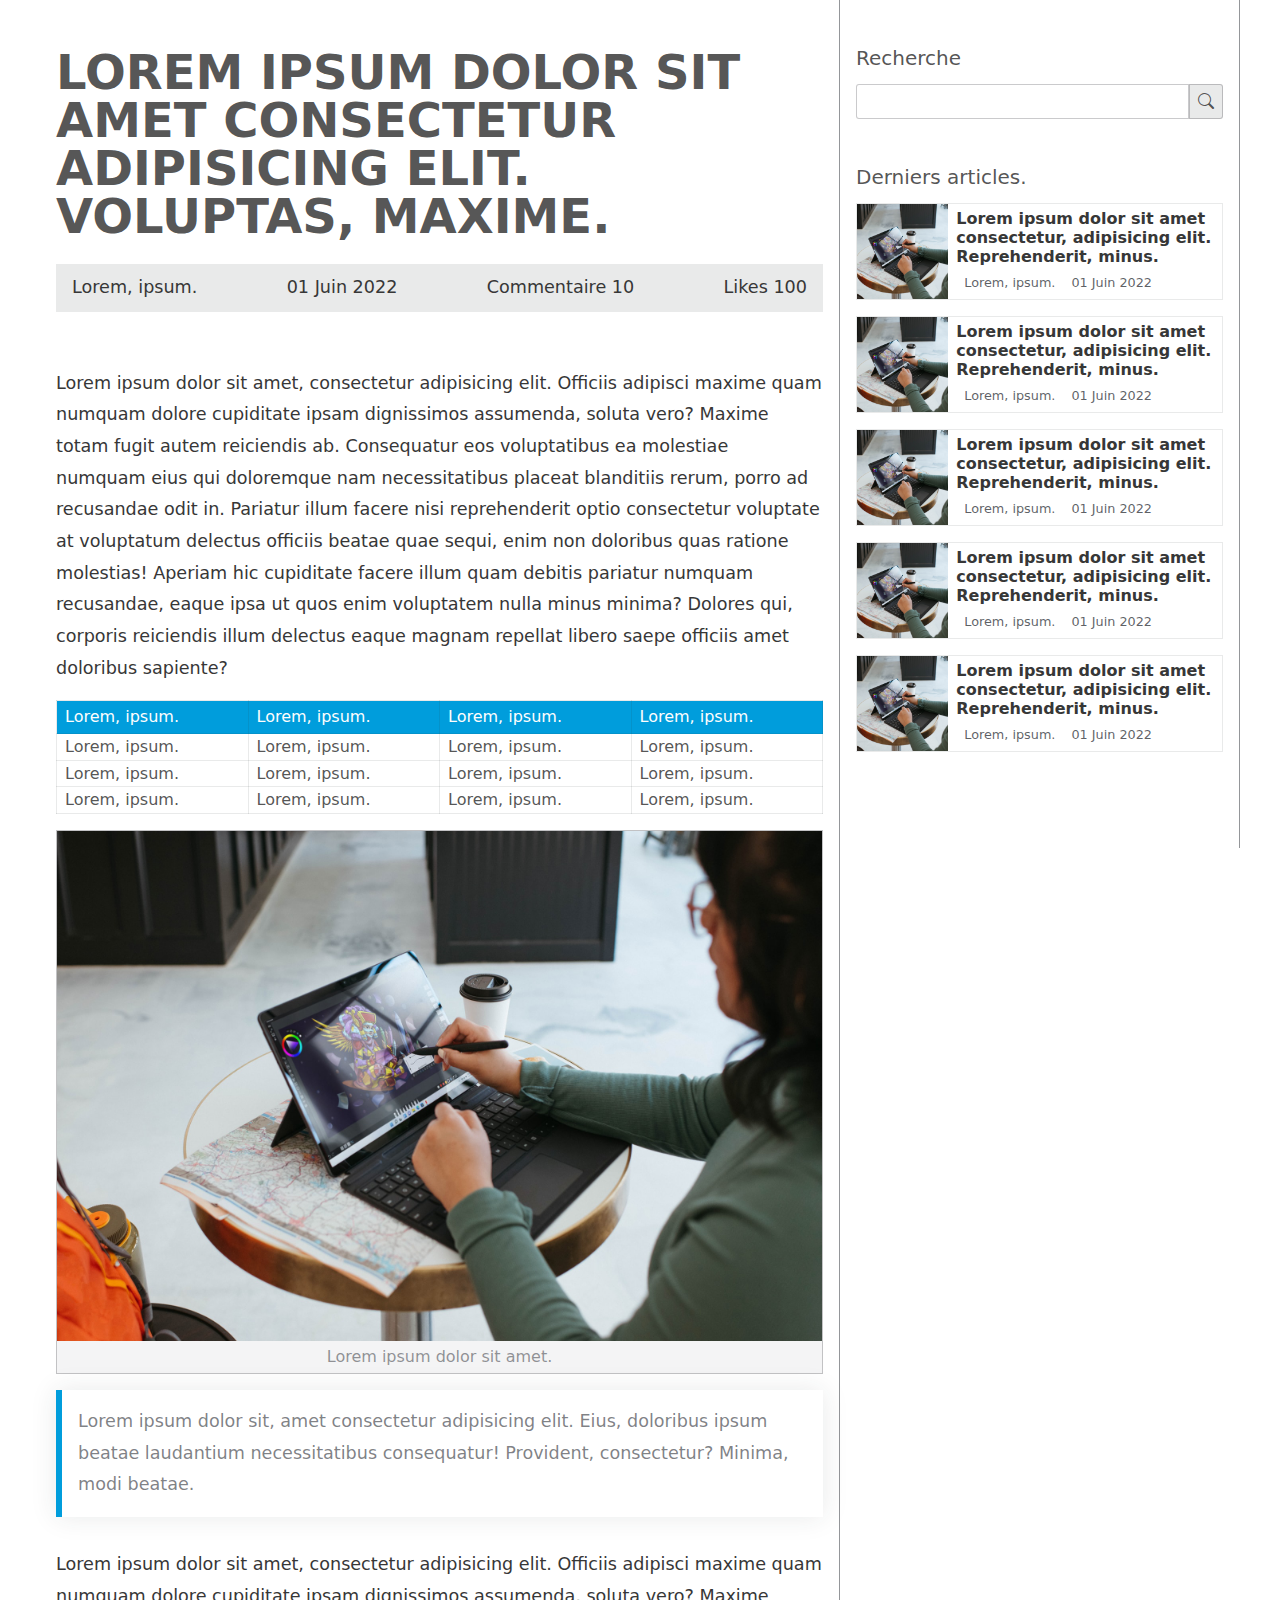
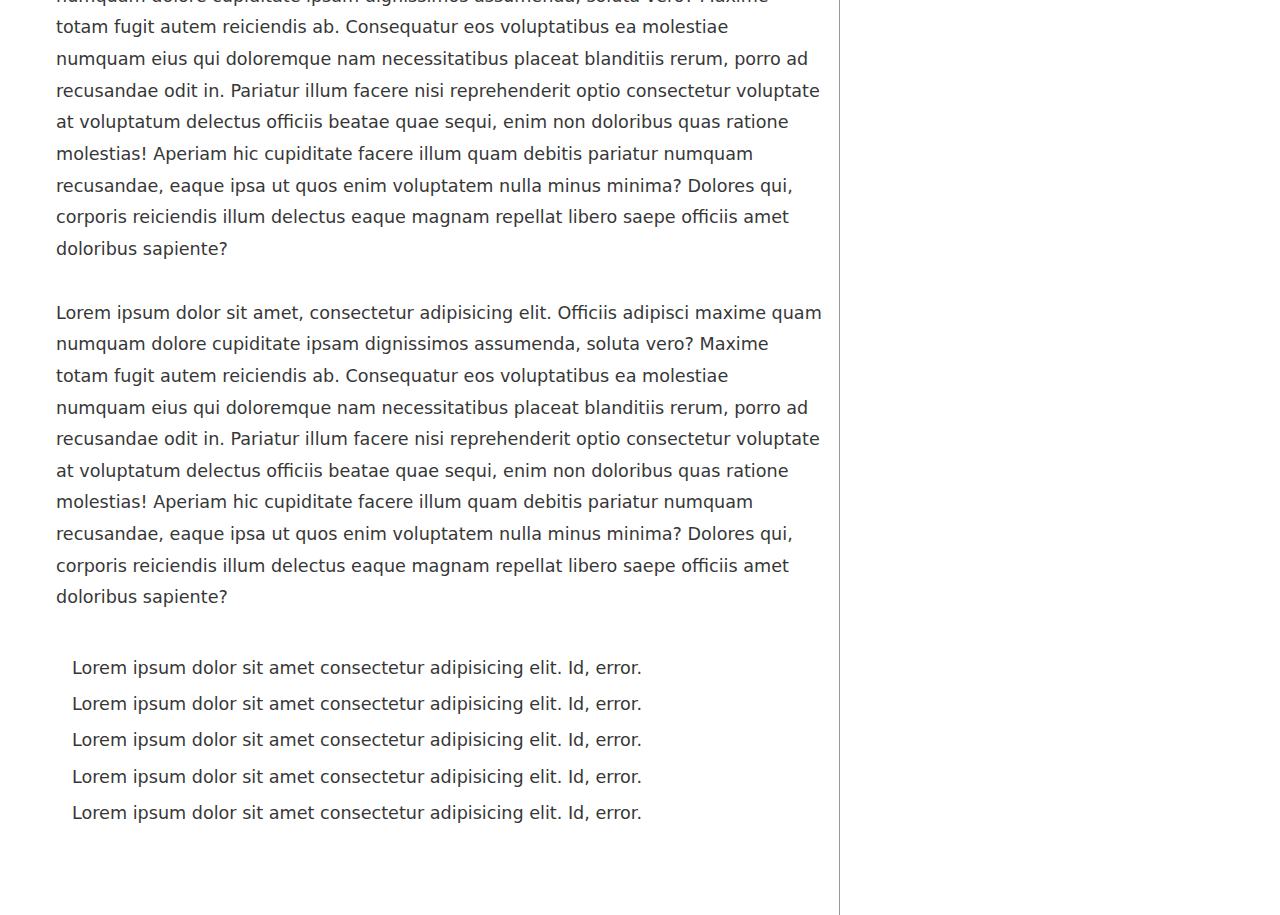
==== blog.html @ c4dfb38f "." ====
<!DOCTYPE html>
<html lang="en">
<head>
    <meta charset="UTF-8">
    <meta http-equiv="X-UA-Compatible" content="IE=edge">
    <meta name="viewport" content="width=device-width, initial-scale=1.0">
    <link rel="preconnect" href="https://fonts.googleapis.com">
<link rel="preconnect" href="https://fonts.gstatic.com" crossorigin>
<link href="https://fonts.googleapis.com/css2?family=Poppins:ital,wght@0,100;0,200;0,300;0,400;0,500;0,600;0,700;0,800;0,900;1,100;1,200;1,300&display=swap" rel="stylesheet">
<link rel="stylesheet" href="https://cdn.jsdelivr.net/npm/bootstrap-icons@1.5.0/font/bootstrap-icons.css">    
<link rel="stylesheet" href="main.min.css">
    <title>myCSS</title>
</head>
<body>
    <div class="wrapper">
        <div class="cl-l-8 border-right">
            <article class="article">
                <div class="article_header">
                    <h1 class="article_header-title t-upper">
                        Lorem ipsum dolor sit amet consectetur adipisicing elit. Voluptas, maxime.
                    </h1>
                    <ul class="article_header-meta list-inline flex-justify-between w-100 pad-x-1 mar-y-3 b-gray-10">
                        <li class="pad-1">Lorem, ipsum.</li>
                        <li class="pad-1">01 Juin 2022</li>
                        <li class="pad-1">Commentaire 10</li>
                        <li class="pad-1">Likes 100</li>
                    </ul>
                </div>
                <div class="article_content">
                    <p>Lorem ipsum dolor sit amet, consectetur adipisicing elit. Officiis adipisci maxime quam numquam dolore cupiditate ipsam dignissimos assumenda, soluta vero? Maxime totam fugit autem reiciendis ab. Consequatur eos voluptatibus ea molestiae numquam eius qui doloremque nam necessitatibus placeat blanditiis rerum, porro ad recusandae odit in. Pariatur illum facere nisi reprehenderit optio consectetur voluptate at voluptatum delectus officiis beatae quae sequi, enim non doloribus quas ratione molestias! Aperiam hic cupiditate facere illum quam debitis pariatur numquam recusandae, eaque ipsa ut quos enim voluptatem nulla minus minima? Dolores qui, corporis reiciendis illum delectus eaque magnam repellat libero saepe officiis amet doloribus sapiente?</p>
                    <table>
                        <thead>
                            <th>Lorem, ipsum.</th>
                            <th>Lorem, ipsum.</th>
                            <th>Lorem, ipsum.</th>
                            <th>Lorem, ipsum.</th>
                        </thead>
                        <tbody>
                            <tr>
                                <td>Lorem, ipsum.</td>
                                <td>Lorem, ipsum.</td>
                                <td>Lorem, ipsum.</td>
                                <td>Lorem, ipsum.</td>
                            </tr>
                            <tr>
                                <td>Lorem, ipsum.</td>
                                <td>Lorem, ipsum.</td>
                                <td>Lorem, ipsum.</td>
                                <td>Lorem, ipsum.</td>
                            </tr>                            
                            <tr>
                                <td>Lorem, ipsum.</td>
                                <td>Lorem, ipsum.</td>
                                <td>Lorem, ipsum.</td>
                                <td>Lorem, ipsum.</td>
                            </tr>

                        </tbody>
                    </table>
                    <figure>
                        <img class="image" src="./image.jpg" alt="">
                        <figcaption>
                            Lorem ipsum dolor sit amet.
                        </figcaption>
                    </figure>
                    <blockquote>Lorem ipsum dolor sit, amet consectetur adipisicing elit. Eius, doloribus ipsum beatae laudantium necessitatibus consequatur! Provident, consectetur? Minima, modi beatae.</blockquote>
                    <p>Lorem ipsum dolor sit amet, consectetur adipisicing elit. Officiis adipisci maxime quam numquam dolore cupiditate ipsam dignissimos assumenda, soluta vero? Maxime totam fugit autem reiciendis ab. Consequatur eos voluptatibus ea molestiae numquam eius qui doloremque nam necessitatibus placeat blanditiis rerum, porro ad recusandae odit in. Pariatur illum facere nisi reprehenderit optio consectetur voluptate at voluptatum delectus officiis beatae quae sequi, enim non doloribus quas ratione molestias! Aperiam hic cupiditate facere illum quam debitis pariatur numquam recusandae, eaque ipsa ut quos enim voluptatem nulla minus minima? Dolores qui, corporis reiciendis illum delectus eaque magnam repellat libero saepe officiis amet doloribus sapiente?</p>
                    <p>Lorem ipsum dolor sit amet, consectetur adipisicing elit. Officiis adipisci maxime quam numquam dolore cupiditate ipsam dignissimos assumenda, soluta vero? Maxime totam fugit autem reiciendis ab. Consequatur eos voluptatibus ea molestiae numquam eius qui doloremque nam necessitatibus placeat blanditiis rerum, porro ad recusandae odit in. Pariatur illum facere nisi reprehenderit optio consectetur voluptate at voluptatum delectus officiis beatae quae sequi, enim non doloribus quas ratione molestias! Aperiam hic cupiditate facere illum quam debitis pariatur numquam recusandae, eaque ipsa ut quos enim voluptatem nulla minus minima? Dolores qui, corporis reiciendis illum delectus eaque magnam repellat libero saepe officiis amet doloribus sapiente?</p>
                    <ul>
                        <li>Lorem ipsum dolor sit amet consectetur adipisicing elit. Id, error.</li>
                        <li>Lorem ipsum dolor sit amet consectetur adipisicing elit. Id, error.</li>
                        <li>Lorem ipsum dolor sit amet consectetur adipisicing elit. Id, error.</li>
                        <li>Lorem ipsum dolor sit amet consectetur adipisicing elit. Id, error.</li>
                        <li>Lorem ipsum dolor sit amet consectetur adipisicing elit. Id, error.</li>
                    </ul>
                </div>
            </article>
        </div>
        <div class="cl-l-4">
            <aside class="sidebar border-right">
                <div class="sidebar_item">
                    <h5 class="sidebar_item-title">Recherche</h5>
                    <form action="">
                        <div class="input-group">
                            <input type="text">
                            <label for=""><span class="bi bi-search"></span></label>
                        </div>
                    </form>
                </div>
                <div class="sidebar_item">
                    <h5 class="sidebar_item-title">Derniers articles.</h5>
                    <ul>
                        <li>
                            <a href="#" class="article_card_linear">
                                <div class="article_card_linear-image">
                                    <img src="./image.jpg" alt="">
                                </div>
                                <div class="article_card_linear-content">
                                    <h1 class="article_card_linear-content-title">
                                        Lorem ipsum dolor sit amet consectetur, adipisicing elit. Reprehenderit, minus.
                                    </h1>
                                    <ul class="article_card_linear-content-meta list-inline">
                                        <li class="pad-1">Lorem, ipsum.</li>
                                        <li class="pad-1">01 Juin 2022</li>
                                    </ul>
                                </div>
                            </a>
                        </li>
                        <li>
                            <a href="#" class="article_card_linear">
                                <div class="article_card_linear-image">
                                    <img src="./image.jpg" alt="">
                                </div>
                                <div class="article_card_linear-content">
                                    <h1 class="article_card_linear-content-title">
                                        Lorem ipsum dolor sit amet consectetur, adipisicing elit. Reprehenderit, minus.
                                    </h1>
                                    <ul class="article_card_linear-content-meta list-inline">
                                        <li class="pad-1">Lorem, ipsum.</li>
                                        <li class="pad-1">01 Juin 2022</li>
                                    </ul>
                                </div>
                            </a>
                        </li>
                        <li>
                            <a href="#" class="article_card_linear">
                                <div class="article_card_linear-image">
                                    <img src="./image.jpg" alt="">
                                </div>
                                <div class="article_card_linear-content">
                                    <h1 class="article_card_linear-content-title">
                                        Lorem ipsum dolor sit amet consectetur, adipisicing elit. Reprehenderit, minus.
                                    </h1>
                                    <ul class="article_card_linear-content-meta list-inline">
                                        <li class="pad-1">Lorem, ipsum.</li>
                                        <li class="pad-1">01 Juin 2022</li>
                                    </ul>
                                </div>
                            </a>
                        </li>
                        <li>
                            <a href="#" class="article_card_linear">
                                <div class="article_card_linear-image">
                                    <img src="./image.jpg" alt="">
                                </div>
                                <div class="article_card_linear-content">
                                    <h1 class="article_card_linear-content-title">
                                        Lorem ipsum dolor sit amet consectetur, adipisicing elit. Reprehenderit, minus.
                                    </h1>
                                    <ul class="article_card_linear-content-meta list-inline">
                                        <li class="pad-1">Lorem, ipsum.</li>
                                        <li class="pad-1">01 Juin 2022</li>
                                    </ul>
                                </div>
                            </a>
                        </li>
                        <li>
                            <a href="#" class="article_card_linear">
                                <div class="article_card_linear-image">
                                    <img src="./image.jpg" alt="">
                                </div>
                                <div class="article_card_linear-content">
                                    <h1 class="article_card_linear-content-title">
                                        Lorem ipsum dolor sit amet consectetur, adipisicing elit. Reprehenderit, minus.
                                    </h1>
                                    <ul class="article_card_linear-content-meta list-inline">
                                        <li class="pad-1">Lorem, ipsum.</li>
                                        <li class="pad-1">01 Juin 2022</li>
                                    </ul>
                                </div>
                            </a>
                        </li>
                    </ul>
                </div>
            </aside>
        </div>
    </div>
    
</body>
</html>
---- main.min.css ----
html, body, div, span, applet, object, iframe,
h1, h2, h3, h4, h5, h6, p, blockquote, pre,
a, abbr, acronym, address, big, cite, code,
del, dfn, em, img, ins, kbd, q, s, samp,
small, strike, strong, sub, sup, tt, var,
b, u, i, center,
dl, dt, dd, ol, ul, li,
fieldset, form, label, legend,
table, caption, tbody, tfoot, thead, tr, th, td,
article, aside, canvas, details, embed,
figure, figcaption, footer, header, hgroup,
menu, nav, output, ruby, section, summary,
time, mark, audio, video {
  margin: 0;
  padding: 0;
  border: 0;
  font: inherit;
  vertical-align: baseline;
  box-sizing: border-box; }

/* HTML5 display-role reset for older browsers */
article, aside, details, figcaption, figure,
footer, header, hgroup, menu, nav, section {
  display: block; }

ol, ul {
  list-style: none; }

blockquote, q {
  quotes: none; }

blockquote:before, blockquote:after,
q:before, q:after {
  content: '';
  content: none; }

table {
  border-collapse: collapse;
  border-spacing: 0; }

body {
  min-height: 100vh;
  color: #383838dc;
  font-family: system-ui, 'Poppins', sans-serif;
  font-size: 1rem;
  line-height: 1;
  background-color: #fff; }

a {
  text-decoration: none;
  color: inherit; }

.wrapper {
  width: 100%;
  margin-inline: auto;
  display: flex;
  flex-wrap: wrap; }

[class*="cl-"] {
  width: 100%; }

.d-none {
  display: none; }

.inline-flex {
  display: inline-flex; }

.block {
  display: block; }

.inline-block {
  display: inline-block; }

.flex {
  display: flex; }

.flex-columns {
  flex-direction: column; }

.flex-rows {
  flex-direction: row; }

.flex-center {
  align-items: center;
  justify-content: center; }

.flex-end {
  align-items: flex-end;
  justify-content: end; }

.flex-align-center {
  align-items: center; }

.flex-align-end {
  align-items: flex-end; }

.flex-align-start {
  align-items: flex-start; }

.flex-align-between {
  justify-content: space-between; }

.flex-align-around {
  justify-content: space-around; }

.flex-justify-center {
  justify-content: center; }

.flex-justify-end {
  justify-content: flex-end; }

.flex-justify-start {
  justify-content: flex-start; }

.flex-justify-between {
  justify-content: space-between; }

.flex-justify-around {
  justify-content: space-around; }

.cl-1 {
  width: calc(1 * 100% / 12 ); }

.cl-2 {
  width: calc(2 * 100% / 12 ); }

.cl-3 {
  width: calc(3 * 100% / 12 ); }

.cl-4 {
  width: calc(4 * 100% / 12 ); }

.cl-5 {
  width: calc(5 * 100% / 12 ); }

.cl-6 {
  width: calc(6 * 100% / 12 ); }

.cl-7 {
  width: calc(7 * 100% / 12 ); }

.cl-8 {
  width: calc(8 * 100% / 12 ); }

.cl-9 {
  width: calc(9 * 100% / 12 ); }

.cl-10 {
  width: calc(10 * 100% / 12 ); }

.cl-11 {
  width: calc(11 * 100% / 12 ); }

@media (min-width: 768px) {
  .wrapper {
    max-width: 768px; }

  .cl-m-1 {
    width: calc(1 * 100% / 12 ); }

  .cl-m-2 {
    width: calc(2 * 100% / 12 ); }

  .cl-m-3 {
    width: calc(3 * 100% / 12 ); }

  .cl-m-4 {
    width: calc(4 * 100% / 12 ); }

  .cl-m-5 {
    width: calc(5 * 100% / 12 ); }

  .cl-m-6 {
    width: calc(6 * 100% / 12 ); }

  .cl-m-7 {
    width: calc(7 * 100% / 12 ); }

  .cl-m-8 {
    width: calc(8 * 100% / 12 ); }

  .cl-m-9 {
    width: calc(9 * 100% / 12 ); }

  .cl-m-10 {
    width: calc(10 * 100% / 12 ); }

  .cl-m-11 {
    width: calc(11 * 100% / 12 ); } }
@media (min-width: 992px) {
  .wrapper {
    max-width: 992px; }

  .cl-l-1 {
    width: calc(1 * 100% / 12 ); }

  .cl-l-2 {
    width: calc(2 * 100% / 12 ); }

  .cl-l-3 {
    width: calc(3 * 100% / 12 ); }

  .cl-l-4 {
    width: calc(4 * 100% / 12 ); }

  .cl-l-5 {
    width: calc(5 * 100% / 12 ); }

  .cl-l-6 {
    width: calc(6 * 100% / 12 ); }

  .cl-l-7 {
    width: calc(7 * 100% / 12 ); }

  .cl-l-8 {
    width: calc(8 * 100% / 12 ); }

  .cl-l-9 {
    width: calc(9 * 100% / 12 ); }

  .cl-l-10 {
    width: calc(10 * 100% / 12 ); }

  .cl-l-11 {
    width: calc(11 * 100% / 12 ); } }
@media (min-width: 1200px) {
  .wrapper {
    max-width: 1200px; }

  .cl-xl-1 {
    width: calc(1 * 100% / 12 ); }

  .cl-xl-2 {
    width: calc(2 * 100% / 12 ); }

  .cl-xl-3 {
    width: calc(3 * 100% / 12 ); }

  .cl-xl-4 {
    width: calc(4 * 100% / 12 ); }

  .cl-xl-5 {
    width: calc(5 * 100% / 12 ); }

  .cl-xl-6 {
    width: calc(6 * 100% / 12 ); }

  .cl-xl-7 {
    width: calc(7 * 100% / 12 ); }

  .cl-xl-8 {
    width: calc(8 * 100% / 12 ); }

  .cl-xl-9 {
    width: calc(9 * 100% / 12 ); }

  .cl-xl-10 {
    width: calc(10 * 100% / 12 ); }

  .cl-xl-11 {
    width: calc(11 * 100% / 12 ); } }
@media (min-width: 1400px) {
  .wrapper {
    max-width: 1400px; }

  .cl-xxl-1 {
    width: calc(1 * 100% / 12 ); }

  .cl-xxl-2 {
    width: calc(2 * 100% / 12 ); }

  .cl-xxl-3 {
    width: calc(3 * 100% / 12 ); }

  .cl-xxl-4 {
    width: calc(4 * 100% / 12 ); }

  .cl-xxl-5 {
    width: calc(5 * 100% / 12 ); }

  .cl-xxl-6 {
    width: calc(6 * 100% / 12 ); }

  .cl-xxl-7 {
    width: calc(7 * 100% / 12 ); }

  .cl-xxl-8 {
    width: calc(8 * 100% / 12 ); }

  .cl-xxl-9 {
    width: calc(9 * 100% / 12 ); }

  .cl-xxl-10 {
    width: calc(10 * 100% / 12 ); }

  .cl-xxl-11 {
    width: calc(11 * 100% / 12 ); } }
.b-dark {
  background-color: #232323; }

.t-dark {
  color: #232323; }

.b-white {
  background-color: #fefefe; }

.t-white {
  color: #fefefe; }

.b-blue {
  background-color: #009ddcff; }

.t-blue {
  color: #009ddcff; }

.b-orange {
  background-color: #f55d3eff; }

.t-orange {
  color: #f55d3eff; }

.b-green {
  background-color: #0b6e4fff; }

.t-green {
  color: #0b6e4fff; }

.b-yellow {
  background-color: #f1d302ff; }

.t-yellow {
  color: #f1d302ff; }

.b-gray-75 {
  background-color: #2a2d34bf; }

.t-gray-75 {
  color: #2a2d34bf; }

.b-gray-50 {
  background-color: #2a2d3480; }

.t-gray-50 {
  color: #2a2d3480; }

.b-gray-25 {
  background-color: #2a2d3440; }

.t-gray-25 {
  color: #2a2d3440; }

.b-gray-10 {
  background-color: #2a2d341a; }

.t-gray-10 {
  color: #2a2d341a; }

.b-gray {
  background-color: #383838dc; }

.t-gray {
  color: #383838dc; }

.b-gray-60 {
  background-color: #2a2d3499; }

.t-gray-60 {
  color: #2a2d3499; }

.b-gray-5 {
  background-color: #2a2d340d; }

.t-gray-5 {
  color: #2a2d340d; }

.pad-0 {
  padding: 0rem; }

.pad-x-0 {
  padding-inline: 0rem; }

.pad-y-0 {
  padding-block: 0rem; }

.pad-t-0 {
  padding-top: 0rem; }

.pad-b-0 {
  padding-bottom: 0rem; }

.pad-l-0 {
  padding-left: 0rem; }

.pad-r-0 {
  padding-right: 0rem; }

.mar-0 {
  margin: 0rem; }

.mar-x-0 {
  margin-inline: 0rem; }

.mar-y-0 {
  margin-block: 0rem; }

.mar-t-0 {
  margin-top: 0rem; }

.mar-b-0 {
  margin-bottom: 0rem; }

.mar-l-0 {
  margin-left: 0rem; }

.mar-r-0 {
  margin-right: 0rem; }

.pad-1 {
  padding: 0.5rem; }

.pad-x-1 {
  padding-inline: 0.5rem; }

.pad-y-1 {
  padding-block: 0.5rem; }

.pad-t-1 {
  padding-top: 0.5rem; }

.pad-b-1 {
  padding-bottom: 0.5rem; }

.pad-l-1 {
  padding-left: 0.5rem; }

.pad-r-1 {
  padding-right: 0.5rem; }

.mar-1 {
  margin: 0.5rem; }

.mar-x-1 {
  margin-inline: 0.5rem; }

.mar-y-1 {
  margin-block: 0.5rem; }

.mar-t-1 {
  margin-top: 0.5rem; }

.mar-b-1 {
  margin-bottom: 0.5rem; }

.mar-l-1 {
  margin-left: 0.5rem; }

.mar-r-1 {
  margin-right: 0.5rem; }

.pad-2 {
  padding: 1rem; }

.pad-x-2 {
  padding-inline: 1rem; }

.pad-y-2 {
  padding-block: 1rem; }

.pad-t-2 {
  padding-top: 1rem; }

.pad-b-2 {
  padding-bottom: 1rem; }

.pad-l-2 {
  padding-left: 1rem; }

.pad-r-2 {
  padding-right: 1rem; }

.mar-2 {
  margin: 1rem; }

.mar-x-2 {
  margin-inline: 1rem; }

.mar-y-2 {
  margin-block: 1rem; }

.mar-t-2 {
  margin-top: 1rem; }

.mar-b-2 {
  margin-bottom: 1rem; }

.mar-l-2 {
  margin-left: 1rem; }

.mar-r-2 {
  margin-right: 1rem; }

.pad-3 {
  padding: 1.5rem; }

.pad-x-3 {
  padding-inline: 1.5rem; }

.pad-y-3 {
  padding-block: 1.5rem; }

.pad-t-3 {
  padding-top: 1.5rem; }

.pad-b-3 {
  padding-bottom: 1.5rem; }

.pad-l-3 {
  padding-left: 1.5rem; }

.pad-r-3 {
  padding-right: 1.5rem; }

.mar-3 {
  margin: 1.5rem; }

.mar-x-3 {
  margin-inline: 1.5rem; }

.mar-y-3 {
  margin-block: 1.5rem; }

.mar-t-3 {
  margin-top: 1.5rem; }

.mar-b-3 {
  margin-bottom: 1.5rem; }

.mar-l-3 {
  margin-left: 1.5rem; }

.mar-r-3 {
  margin-right: 1.5rem; }

.pad-4 {
  padding: 2rem; }

.pad-x-4 {
  padding-inline: 2rem; }

.pad-y-4 {
  padding-block: 2rem; }

.pad-t-4 {
  padding-top: 2rem; }

.pad-b-4 {
  padding-bottom: 2rem; }

.pad-l-4 {
  padding-left: 2rem; }

.pad-r-4 {
  padding-right: 2rem; }

.mar-4 {
  margin: 2rem; }

.mar-x-4 {
  margin-inline: 2rem; }

.mar-y-4 {
  margin-block: 2rem; }

.mar-t-4 {
  margin-top: 2rem; }

.mar-b-4 {
  margin-bottom: 2rem; }

.mar-l-4 {
  margin-left: 2rem; }

.mar-r-4 {
  margin-right: 2rem; }

.pad-5 {
  padding: 2.5rem; }

.pad-x-5 {
  padding-inline: 2.5rem; }

.pad-y-5 {
  padding-block: 2.5rem; }

.pad-t-5 {
  padding-top: 2.5rem; }

.pad-b-5 {
  padding-bottom: 2.5rem; }

.pad-l-5 {
  padding-left: 2.5rem; }

.pad-r-5 {
  padding-right: 2.5rem; }

.mar-5 {
  margin: 2.5rem; }

.mar-x-5 {
  margin-inline: 2.5rem; }

.mar-y-5 {
  margin-block: 2.5rem; }

.mar-t-5 {
  margin-top: 2.5rem; }

.mar-b-5 {
  margin-bottom: 2.5rem; }

.mar-l-5 {
  margin-left: 2.5rem; }

.mar-r-5 {
  margin-right: 2.5rem; }

@media (min-width: 768px) {
  .pad-m-0 {
    padding: 0rem; }

  .pad-m-x-0 {
    padding-inline: 0rem; }

  .pad-m-y-0 {
    padding-block: 0rem; }

  .pad-m-t-0 {
    padding-top: 0rem; }

  .pad-m-b-0 {
    padding-bottom: 0rem; }

  .pad-m-l-0 {
    padding-left: 0rem; }

  .pad-m-r-0 {
    padding-right: 0rem; }

  .mar-m-0 {
    margin: 0rem; }

  .mar-m-x-0 {
    margin-inline: 0rem; }

  .mar-m-y-0 {
    margin-block: 0rem; }

  .mar-m-t-0 {
    margin-top: 0rem; }

  .mar-m-b-0 {
    margin-bottom: 0rem; }

  .mar-m-l-0 {
    margin-left: 0rem; }

  .mar-m-r-0 {
    margin-right: 0rem; }

  .pad-m-1 {
    padding: 0.5rem; }

  .pad-m-x-1 {
    padding-inline: 0.5rem; }

  .pad-m-y-1 {
    padding-block: 0.5rem; }

  .pad-m-t-1 {
    padding-top: 0.5rem; }

  .pad-m-b-1 {
    padding-bottom: 0.5rem; }

  .pad-m-l-1 {
    padding-left: 0.5rem; }

  .pad-m-r-1 {
    padding-right: 0.5rem; }

  .mar-m-1 {
    margin: 0.5rem; }

  .mar-m-x-1 {
    margin-inline: 0.5rem; }

  .mar-m-y-1 {
    margin-block: 0.5rem; }

  .mar-m-t-1 {
    margin-top: 0.5rem; }

  .mar-m-b-1 {
    margin-bottom: 0.5rem; }

  .mar-m-l-1 {
    margin-left: 0.5rem; }

  .mar-m-r-1 {
    margin-right: 0.5rem; }

  .pad-m-2 {
    padding: 1rem; }

  .pad-m-x-2 {
    padding-inline: 1rem; }

  .pad-m-y-2 {
    padding-block: 1rem; }

  .pad-m-t-2 {
    padding-top: 1rem; }

  .pad-m-b-2 {
    padding-bottom: 1rem; }

  .pad-m-l-2 {
    padding-left: 1rem; }

  .pad-m-r-2 {
    padding-right: 1rem; }

  .mar-m-2 {
    margin: 1rem; }

  .mar-m-x-2 {
    margin-inline: 1rem; }

  .mar-m-y-2 {
    margin-block: 1rem; }

  .mar-m-t-2 {
    margin-top: 1rem; }

  .mar-m-b-2 {
    margin-bottom: 1rem; }

  .mar-m-l-2 {
    margin-left: 1rem; }

  .mar-m-r-2 {
    margin-right: 1rem; }

  .pad-m-3 {
    padding: 1.5rem; }

  .pad-m-x-3 {
    padding-inline: 1.5rem; }

  .pad-m-y-3 {
    padding-block: 1.5rem; }

  .pad-m-t-3 {
    padding-top: 1.5rem; }

  .pad-m-b-3 {
    padding-bottom: 1.5rem; }

  .pad-m-l-3 {
    padding-left: 1.5rem; }

  .pad-m-r-3 {
    padding-right: 1.5rem; }

  .mar-m-3 {
    margin: 1.5rem; }

  .mar-m-x-3 {
    margin-inline: 1.5rem; }

  .mar-m-y-3 {
    margin-block: 1.5rem; }

  .mar-m-t-3 {
    margin-top: 1.5rem; }

  .mar-m-b-3 {
    margin-bottom: 1.5rem; }

  .mar-m-l-3 {
    margin-left: 1.5rem; }

  .mar-m-r-3 {
    margin-right: 1.5rem; }

  .pad-m-4 {
    padding: 2rem; }

  .pad-m-x-4 {
    padding-inline: 2rem; }

  .pad-m-y-4 {
    padding-block: 2rem; }

  .pad-m-t-4 {
    padding-top: 2rem; }

  .pad-m-b-4 {
    padding-bottom: 2rem; }

  .pad-m-l-4 {
    padding-left: 2rem; }

  .pad-m-r-4 {
    padding-right: 2rem; }

  .mar-m-4 {
    margin: 2rem; }

  .mar-m-x-4 {
    margin-inline: 2rem; }

  .mar-m-y-4 {
    margin-block: 2rem; }

  .mar-m-t-4 {
    margin-top: 2rem; }

  .mar-m-b-4 {
    margin-bottom: 2rem; }

  .mar-m-l-4 {
    margin-left: 2rem; }

  .mar-m-r-4 {
    margin-right: 2rem; }

  .pad-m-5 {
    padding: 2.5rem; }

  .pad-m-x-5 {
    padding-inline: 2.5rem; }

  .pad-m-y-5 {
    padding-block: 2.5rem; }

  .pad-m-t-5 {
    padding-top: 2.5rem; }

  .pad-m-b-5 {
    padding-bottom: 2.5rem; }

  .pad-m-l-5 {
    padding-left: 2.5rem; }

  .pad-m-r-5 {
    padding-right: 2.5rem; }

  .mar-m-5 {
    margin: 2.5rem; }

  .mar-m-x-5 {
    margin-inline: 2.5rem; }

  .mar-m-y-5 {
    margin-block: 2.5rem; }

  .mar-m-t-5 {
    margin-top: 2.5rem; }

  .mar-m-b-5 {
    margin-bottom: 2.5rem; }

  .mar-m-l-5 {
    margin-left: 2.5rem; }

  .mar-m-r-5 {
    margin-right: 2.5rem; } }
@media (min-width: 992px) {
  .pad-l-0 {
    padding: 0rem; }

  .pad-l-x-0 {
    padding-inline: 0rem; }

  .pad-l-y-0 {
    padding-block: 0rem; }

  .pad-l-t-0 {
    padding-top: 0rem; }

  .pad-l-b-0 {
    padding-bottom: 0rem; }

  .pad-l-l-0 {
    padding-left: 0rem; }

  .pad-l-r-0 {
    padding-right: 0rem; }

  .mar-l-0 {
    margin: 0rem; }

  .mar-l-x-0 {
    margin-inline: 0rem; }

  .mar-l-y-0 {
    margin-block: 0rem; }

  .mar-l-t-0 {
    margin-top: 0rem; }

  .mar-l-b-0 {
    margin-bottom: 0rem; }

  .mar-l-l-0 {
    margin-left: 0rem; }

  .mar-l-r-0 {
    margin-right: 0rem; }

  .pad-l-1 {
    padding: 0.5rem; }

  .pad-l-x-1 {
    padding-inline: 0.5rem; }

  .pad-l-y-1 {
    padding-block: 0.5rem; }

  .pad-l-t-1 {
    padding-top: 0.5rem; }

  .pad-l-b-1 {
    padding-bottom: 0.5rem; }

  .pad-l-l-1 {
    padding-left: 0.5rem; }

  .pad-l-r-1 {
    padding-right: 0.5rem; }

  .mar-l-1 {
    margin: 0.5rem; }

  .mar-l-x-1 {
    margin-inline: 0.5rem; }

  .mar-l-y-1 {
    margin-block: 0.5rem; }

  .mar-l-t-1 {
    margin-top: 0.5rem; }

  .mar-l-b-1 {
    margin-bottom: 0.5rem; }

  .mar-l-l-1 {
    margin-left: 0.5rem; }

  .mar-l-r-1 {
    margin-right: 0.5rem; }

  .pad-l-2 {
    padding: 1rem; }

  .pad-l-x-2 {
    padding-inline: 1rem; }

  .pad-l-y-2 {
    padding-block: 1rem; }

  .pad-l-t-2 {
    padding-top: 1rem; }

  .pad-l-b-2 {
    padding-bottom: 1rem; }

  .pad-l-l-2 {
    padding-left: 1rem; }

  .pad-l-r-2 {
    padding-right: 1rem; }

  .mar-l-2 {
    margin: 1rem; }

  .mar-l-x-2 {
    margin-inline: 1rem; }

  .mar-l-y-2 {
    margin-block: 1rem; }

  .mar-l-t-2 {
    margin-top: 1rem; }

  .mar-l-b-2 {
    margin-bottom: 1rem; }

  .mar-l-l-2 {
    margin-left: 1rem; }

  .mar-l-r-2 {
    margin-right: 1rem; }

  .pad-l-3 {
    padding: 1.5rem; }

  .pad-l-x-3 {
    padding-inline: 1.5rem; }

  .pad-l-y-3 {
    padding-block: 1.5rem; }

  .pad-l-t-3 {
    padding-top: 1.5rem; }

  .pad-l-b-3 {
    padding-bottom: 1.5rem; }

  .pad-l-l-3 {
    padding-left: 1.5rem; }

  .pad-l-r-3 {
    padding-right: 1.5rem; }

  .mar-l-3 {
    margin: 1.5rem; }

  .mar-l-x-3 {
    margin-inline: 1.5rem; }

  .mar-l-y-3 {
    margin-block: 1.5rem; }

  .mar-l-t-3 {
    margin-top: 1.5rem; }

  .mar-l-b-3 {
    margin-bottom: 1.5rem; }

  .mar-l-l-3 {
    margin-left: 1.5rem; }

  .mar-l-r-3 {
    margin-right: 1.5rem; }

  .pad-l-4 {
    padding: 2rem; }

  .pad-l-x-4 {
    padding-inline: 2rem; }

  .pad-l-y-4 {
    padding-block: 2rem; }

  .pad-l-t-4 {
    padding-top: 2rem; }

  .pad-l-b-4 {
    padding-bottom: 2rem; }

  .pad-l-l-4 {
    padding-left: 2rem; }

  .pad-l-r-4 {
    padding-right: 2rem; }

  .mar-l-4 {
    margin: 2rem; }

  .mar-l-x-4 {
    margin-inline: 2rem; }

  .mar-l-y-4 {
    margin-block: 2rem; }

  .mar-l-t-4 {
    margin-top: 2rem; }

  .mar-l-b-4 {
    margin-bottom: 2rem; }

  .mar-l-l-4 {
    margin-left: 2rem; }

  .mar-l-r-4 {
    margin-right: 2rem; }

  .pad-l-5 {
    padding: 2.5rem; }

  .pad-l-x-5 {
    padding-inline: 2.5rem; }

  .pad-l-y-5 {
    padding-block: 2.5rem; }

  .pad-l-t-5 {
    padding-top: 2.5rem; }

  .pad-l-b-5 {
    padding-bottom: 2.5rem; }

  .pad-l-l-5 {
    padding-left: 2.5rem; }

  .pad-l-r-5 {
    padding-right: 2.5rem; }

  .mar-l-5 {
    margin: 2.5rem; }

  .mar-l-x-5 {
    margin-inline: 2.5rem; }

  .mar-l-y-5 {
    margin-block: 2.5rem; }

  .mar-l-t-5 {
    margin-top: 2.5rem; }

  .mar-l-b-5 {
    margin-bottom: 2.5rem; }

  .mar-l-l-5 {
    margin-left: 2.5rem; }

  .mar-l-r-5 {
    margin-right: 2.5rem; } }
@media (min-width: 1200px) {
  .pad-xl-0 {
    padding: 0rem; }

  .pad-xl-x-0 {
    padding-inline: 0rem; }

  .pad-xl-y-0 {
    padding-block: 0rem; }

  .pad-xl-t-0 {
    padding-top: 0rem; }

  .pad-xl-b-0 {
    padding-bottom: 0rem; }

  .pad-xl-l-0 {
    padding-left: 0rem; }

  .pad-xl-r-0 {
    padding-right: 0rem; }

  .mar-xl-0 {
    margin: 0rem; }

  .mar-xl-x-0 {
    margin-inline: 0rem; }

  .mar-xl-y-0 {
    margin-block: 0rem; }

  .mar-xl-t-0 {
    margin-top: 0rem; }

  .mar-xl-b-0 {
    margin-bottom: 0rem; }

  .mar-xl-l-0 {
    margin-left: 0rem; }

  .mar-xl-r-0 {
    margin-right: 0rem; }

  .pad-xl-1 {
    padding: 0.5rem; }

  .pad-xl-x-1 {
    padding-inline: 0.5rem; }

  .pad-xl-y-1 {
    padding-block: 0.5rem; }

  .pad-xl-t-1 {
    padding-top: 0.5rem; }

  .pad-xl-b-1 {
    padding-bottom: 0.5rem; }

  .pad-xl-l-1 {
    padding-left: 0.5rem; }

  .pad-xl-r-1 {
    padding-right: 0.5rem; }

  .mar-xl-1 {
    margin: 0.5rem; }

  .mar-xl-x-1 {
    margin-inline: 0.5rem; }

  .mar-xl-y-1 {
    margin-block: 0.5rem; }

  .mar-xl-t-1 {
    margin-top: 0.5rem; }

  .mar-xl-b-1 {
    margin-bottom: 0.5rem; }

  .mar-xl-l-1 {
    margin-left: 0.5rem; }

  .mar-xl-r-1 {
    margin-right: 0.5rem; }

  .pad-xl-2 {
    padding: 1rem; }

  .pad-xl-x-2 {
    padding-inline: 1rem; }

  .pad-xl-y-2 {
    padding-block: 1rem; }

  .pad-xl-t-2 {
    padding-top: 1rem; }

  .pad-xl-b-2 {
    padding-bottom: 1rem; }

  .pad-xl-l-2 {
    padding-left: 1rem; }

  .pad-xl-r-2 {
    padding-right: 1rem; }

  .mar-xl-2 {
    margin: 1rem; }

  .mar-xl-x-2 {
    margin-inline: 1rem; }

  .mar-xl-y-2 {
    margin-block: 1rem; }

  .mar-xl-t-2 {
    margin-top: 1rem; }

  .mar-xl-b-2 {
    margin-bottom: 1rem; }

  .mar-xl-l-2 {
    margin-left: 1rem; }

  .mar-xl-r-2 {
    margin-right: 1rem; }

  .pad-xl-3 {
    padding: 1.5rem; }

  .pad-xl-x-3 {
    padding-inline: 1.5rem; }

  .pad-xl-y-3 {
    padding-block: 1.5rem; }

  .pad-xl-t-3 {
    padding-top: 1.5rem; }

  .pad-xl-b-3 {
    padding-bottom: 1.5rem; }

  .pad-xl-l-3 {
    padding-left: 1.5rem; }

  .pad-xl-r-3 {
    padding-right: 1.5rem; }

  .mar-xl-3 {
    margin: 1.5rem; }

  .mar-xl-x-3 {
    margin-inline: 1.5rem; }

  .mar-xl-y-3 {
    margin-block: 1.5rem; }

  .mar-xl-t-3 {
    margin-top: 1.5rem; }

  .mar-xl-b-3 {
    margin-bottom: 1.5rem; }

  .mar-xl-l-3 {
    margin-left: 1.5rem; }

  .mar-xl-r-3 {
    margin-right: 1.5rem; }

  .pad-xl-4 {
    padding: 2rem; }

  .pad-xl-x-4 {
    padding-inline: 2rem; }

  .pad-xl-y-4 {
    padding-block: 2rem; }

  .pad-xl-t-4 {
    padding-top: 2rem; }

  .pad-xl-b-4 {
    padding-bottom: 2rem; }

  .pad-xl-l-4 {
    padding-left: 2rem; }

  .pad-xl-r-4 {
    padding-right: 2rem; }

  .mar-xl-4 {
    margin: 2rem; }

  .mar-xl-x-4 {
    margin-inline: 2rem; }

  .mar-xl-y-4 {
    margin-block: 2rem; }

  .mar-xl-t-4 {
    margin-top: 2rem; }

  .mar-xl-b-4 {
    margin-bottom: 2rem; }

  .mar-xl-l-4 {
    margin-left: 2rem; }

  .mar-xl-r-4 {
    margin-right: 2rem; }

  .pad-xl-5 {
    padding: 2.5rem; }

  .pad-xl-x-5 {
    padding-inline: 2.5rem; }

  .pad-xl-y-5 {
    padding-block: 2.5rem; }

  .pad-xl-t-5 {
    padding-top: 2.5rem; }

  .pad-xl-b-5 {
    padding-bottom: 2.5rem; }

  .pad-xl-l-5 {
    padding-left: 2.5rem; }

  .pad-xl-r-5 {
    padding-right: 2.5rem; }

  .mar-xl-5 {
    margin: 2.5rem; }

  .mar-xl-x-5 {
    margin-inline: 2.5rem; }

  .mar-xl-y-5 {
    margin-block: 2.5rem; }

  .mar-xl-t-5 {
    margin-top: 2.5rem; }

  .mar-xl-b-5 {
    margin-bottom: 2.5rem; }

  .mar-xl-l-5 {
    margin-left: 2.5rem; }

  .mar-xl-r-5 {
    margin-right: 2.5rem; } }
@media (min-width: 1400px) {
  .pad-xxl-0 {
    padding: 0rem; }

  .pad-xxl-x-0 {
    padding-inline: 0rem; }

  .pad-xxl-y-0 {
    padding-block: 0rem; }

  .pad-xxl-t-0 {
    padding-top: 0rem; }

  .pad-xxl-b-0 {
    padding-bottom: 0rem; }

  .pad-xxl-l-0 {
    padding-left: 0rem; }

  .pad-xxl-r-0 {
    padding-right: 0rem; }

  .mar-xxl-0 {
    margin: 0rem; }

  .mar-xxl-x-0 {
    margin-inline: 0rem; }

  .mar-xxl-y-0 {
    margin-block: 0rem; }

  .mar-xxl-t-0 {
    margin-top: 0rem; }

  .mar-xxl-b-0 {
    margin-bottom: 0rem; }

  .mar-xxl-l-0 {
    margin-left: 0rem; }

  .mar-xxl-r-0 {
    margin-right: 0rem; }

  .pad-xxl-1 {
    padding: 0.5rem; }

  .pad-xxl-x-1 {
    padding-inline: 0.5rem; }

  .pad-xxl-y-1 {
    padding-block: 0.5rem; }

  .pad-xxl-t-1 {
    padding-top: 0.5rem; }

  .pad-xxl-b-1 {
    padding-bottom: 0.5rem; }

  .pad-xxl-l-1 {
    padding-left: 0.5rem; }

  .pad-xxl-r-1 {
    padding-right: 0.5rem; }

  .mar-xxl-1 {
    margin: 0.5rem; }

  .mar-xxl-x-1 {
    margin-inline: 0.5rem; }

  .mar-xxl-y-1 {
    margin-block: 0.5rem; }

  .mar-xxl-t-1 {
    margin-top: 0.5rem; }

  .mar-xxl-b-1 {
    margin-bottom: 0.5rem; }

  .mar-xxl-l-1 {
    margin-left: 0.5rem; }

  .mar-xxl-r-1 {
    margin-right: 0.5rem; }

  .pad-xxl-2 {
    padding: 1rem; }

  .pad-xxl-x-2 {
    padding-inline: 1rem; }

  .pad-xxl-y-2 {
    padding-block: 1rem; }

  .pad-xxl-t-2 {
    padding-top: 1rem; }

  .pad-xxl-b-2 {
    padding-bottom: 1rem; }

  .pad-xxl-l-2 {
    padding-left: 1rem; }

  .pad-xxl-r-2 {
    padding-right: 1rem; }

  .mar-xxl-2 {
    margin: 1rem; }

  .mar-xxl-x-2 {
    margin-inline: 1rem; }

  .mar-xxl-y-2 {
    margin-block: 1rem; }

  .mar-xxl-t-2 {
    margin-top: 1rem; }

  .mar-xxl-b-2 {
    margin-bottom: 1rem; }

  .mar-xxl-l-2 {
    margin-left: 1rem; }

  .mar-xxl-r-2 {
    margin-right: 1rem; }

  .pad-xxl-3 {
    padding: 1.5rem; }

  .pad-xxl-x-3 {
    padding-inline: 1.5rem; }

  .pad-xxl-y-3 {
    padding-block: 1.5rem; }

  .pad-xxl-t-3 {
    padding-top: 1.5rem; }

  .pad-xxl-b-3 {
    padding-bottom: 1.5rem; }

  .pad-xxl-l-3 {
    padding-left: 1.5rem; }

  .pad-xxl-r-3 {
    padding-right: 1.5rem; }

  .mar-xxl-3 {
    margin: 1.5rem; }

  .mar-xxl-x-3 {
    margin-inline: 1.5rem; }

  .mar-xxl-y-3 {
    margin-block: 1.5rem; }

  .mar-xxl-t-3 {
    margin-top: 1.5rem; }

  .mar-xxl-b-3 {
    margin-bottom: 1.5rem; }

  .mar-xxl-l-3 {
    margin-left: 1.5rem; }

  .mar-xxl-r-3 {
    margin-right: 1.5rem; }

  .pad-xxl-4 {
    padding: 2rem; }

  .pad-xxl-x-4 {
    padding-inline: 2rem; }

  .pad-xxl-y-4 {
    padding-block: 2rem; }

  .pad-xxl-t-4 {
    padding-top: 2rem; }

  .pad-xxl-b-4 {
    padding-bottom: 2rem; }

  .pad-xxl-l-4 {
    padding-left: 2rem; }

  .pad-xxl-r-4 {
    padding-right: 2rem; }

  .mar-xxl-4 {
    margin: 2rem; }

  .mar-xxl-x-4 {
    margin-inline: 2rem; }

  .mar-xxl-y-4 {
    margin-block: 2rem; }

  .mar-xxl-t-4 {
    margin-top: 2rem; }

  .mar-xxl-b-4 {
    margin-bottom: 2rem; }

  .mar-xxl-l-4 {
    margin-left: 2rem; }

  .mar-xxl-r-4 {
    margin-right: 2rem; }

  .pad-xxl-5 {
    padding: 2.5rem; }

  .pad-xxl-x-5 {
    padding-inline: 2.5rem; }

  .pad-xxl-y-5 {
    padding-block: 2.5rem; }

  .pad-xxl-t-5 {
    padding-top: 2.5rem; }

  .pad-xxl-b-5 {
    padding-bottom: 2.5rem; }

  .pad-xxl-l-5 {
    padding-left: 2.5rem; }

  .pad-xxl-r-5 {
    padding-right: 2.5rem; }

  .mar-xxl-5 {
    margin: 2.5rem; }

  .mar-xxl-x-5 {
    margin-inline: 2.5rem; }

  .mar-xxl-y-5 {
    margin-block: 2.5rem; }

  .mar-xxl-t-5 {
    margin-top: 2.5rem; }

  .mar-xxl-b-5 {
    margin-bottom: 2.5rem; }

  .mar-xxl-l-5 {
    margin-left: 2.5rem; }

  .mar-xxl-r-5 {
    margin-right: 2.5rem; } }
.gap-0 [class*="cl-"] {
  padding: 0px; }

.gap-1 [class*="cl-"] {
  padding: 8px; }

.gap-2 [class*="cl-"] {
  padding: 16px; }

.border-1 {
  border: 1px solid #2a2d3480 !important; }

.border-top-1 {
  border-top: 1px solid #2a2d3480 !important; }

.border-left-1 {
  border-left: 1px solid #2a2d3480 !important; }

.border-right-1 {
  border-right: 1px solid #2a2d3480 !important; }

.border-bottom-1 {
  border-bottom: 1px solid #2a2d3480 !important; }

.border-2 {
  border: 2px solid #2a2d3480 !important; }

.border-top-2 {
  border-top: 2px solid #2a2d3480 !important; }

.border-left-2 {
  border-left: 2px solid #2a2d3480 !important; }

.border-right-2 {
  border-right: 2px solid #2a2d3480 !important; }

.border-bottom-2 {
  border-bottom: 2px solid #2a2d3480 !important; }

.border-3 {
  border: 3px solid #2a2d3480 !important; }

.border-top-3 {
  border-top: 3px solid #2a2d3480 !important; }

.border-left-3 {
  border-left: 3px solid #2a2d3480 !important; }

.border-right-3 {
  border-right: 3px solid #2a2d3480 !important; }

.border-bottom-3 {
  border-bottom: 3px solid #2a2d3480 !important; }

.border-4 {
  border: 4px solid #2a2d3480 !important; }

.border-top-4 {
  border-top: 4px solid #2a2d3480 !important; }

.border-left-4 {
  border-left: 4px solid #2a2d3480 !important; }

.border-right-4 {
  border-right: 4px solid #2a2d3480 !important; }

.border-bottom-4 {
  border-bottom: 4px solid #2a2d3480 !important; }

.border-5 {
  border: 5px solid #2a2d3480 !important; }

.border-top-5 {
  border-top: 5px solid #2a2d3480 !important; }

.border-left-5 {
  border-left: 5px solid #2a2d3480 !important; }

.border-right-5 {
  border-right: 5px solid #2a2d3480 !important; }

.border-bottom-5 {
  border-bottom: 5px solid #2a2d3480 !important; }

.border-color-dark {
  border-color: #232323 !important; }

.border-color-white {
  border-color: #fefefe !important; }

.border-color-blue {
  border-color: #009ddcff !important; }

.border-color-orange {
  border-color: #f55d3eff !important; }

.border-color-green {
  border-color: #0b6e4fff !important; }

.border-color-yellow {
  border-color: #f1d302ff !important; }

.border-color-gray-75 {
  border-color: #2a2d34bf !important; }

.border-color-gray-50 {
  border-color: #2a2d3480 !important; }

.border-color-gray-25 {
  border-color: #2a2d3440 !important; }

.border-color-gray-10 {
  border-color: #2a2d341a !important; }

.border-color-gray {
  border-color: #383838dc !important; }

.border-color-gray-60 {
  border-color: #2a2d3499 !important; }

.border-color-gray-5 {
  border-color: #2a2d340d !important; }

.h-0 {
  height: 0%; }

.vh-0 {
  height: 0vh; }

.w-0 {
  width: 0%; }

.vw-0 {
  width: 0vw; }

.h-5 {
  height: 5%; }

.vh-5 {
  height: 5vh; }

.w-5 {
  width: 5%; }

.vw-5 {
  width: 5vw; }

.h-10 {
  height: 10%; }

.vh-10 {
  height: 10vh; }

.w-10 {
  width: 10%; }

.vw-10 {
  width: 10vw; }

.h-15 {
  height: 15%; }

.vh-15 {
  height: 15vh; }

.w-15 {
  width: 15%; }

.vw-15 {
  width: 15vw; }

.h-20 {
  height: 20%; }

.vh-20 {
  height: 20vh; }

.w-20 {
  width: 20%; }

.vw-20 {
  width: 20vw; }

.h-25 {
  height: 25%; }

.vh-25 {
  height: 25vh; }

.w-25 {
  width: 25%; }

.vw-25 {
  width: 25vw; }

.h-30 {
  height: 30%; }

.vh-30 {
  height: 30vh; }

.w-30 {
  width: 30%; }

.vw-30 {
  width: 30vw; }

.h-35 {
  height: 35%; }

.vh-35 {
  height: 35vh; }

.w-35 {
  width: 35%; }

.vw-35 {
  width: 35vw; }

.h-40 {
  height: 40%; }

.vh-40 {
  height: 40vh; }

.w-40 {
  width: 40%; }

.vw-40 {
  width: 40vw; }

.h-45 {
  height: 45%; }

.vh-45 {
  height: 45vh; }

.w-45 {
  width: 45%; }

.vw-45 {
  width: 45vw; }

.h-50 {
  height: 50%; }

.vh-50 {
  height: 50vh; }

.w-50 {
  width: 50%; }

.vw-50 {
  width: 50vw; }

.h-55 {
  height: 55%; }

.vh-55 {
  height: 55vh; }

.w-55 {
  width: 55%; }

.vw-55 {
  width: 55vw; }

.h-60 {
  height: 60%; }

.vh-60 {
  height: 60vh; }

.w-60 {
  width: 60%; }

.vw-60 {
  width: 60vw; }

.h-65 {
  height: 65%; }

.vh-65 {
  height: 65vh; }

.w-65 {
  width: 65%; }

.vw-65 {
  width: 65vw; }

.h-70 {
  height: 70%; }

.vh-70 {
  height: 70vh; }

.w-70 {
  width: 70%; }

.vw-70 {
  width: 70vw; }

.h-75 {
  height: 75%; }

.vh-75 {
  height: 75vh; }

.w-75 {
  width: 75%; }

.vw-75 {
  width: 75vw; }

.h-80 {
  height: 80%; }

.vh-80 {
  height: 80vh; }

.w-80 {
  width: 80%; }

.vw-80 {
  width: 80vw; }

.h-85 {
  height: 85%; }

.vh-85 {
  height: 85vh; }

.w-85 {
  width: 85%; }

.vw-85 {
  width: 85vw; }

.h-90 {
  height: 90%; }

.vh-90 {
  height: 90vh; }

.w-90 {
  width: 90%; }

.vw-90 {
  width: 90vw; }

.h-95 {
  height: 95%; }

.vh-95 {
  height: 95vh; }

.w-95 {
  width: 95%; }

.vw-95 {
  width: 95vw; }

.h-100 {
  height: 100%; }

.vh-100 {
  height: 100vh; }

.w-100 {
  width: 100%; }

.vw-100 {
  width: 100vw; }

.fade-in {
  opacity: 0;
  animation-name: fade-in; }

.fade-out {
  opacity: 1;
  animation-name: fade-out; }

.zoom-in {
  transform-origin: center;
  transform: scale(0);
  animation-name: zoom-in; }

.zoom-out {
  transform-origin: center;
  animation-name: zoom-out; }

.anim {
  animation-duration: .5s;
  animation-fill-mode: both;
  animation-timing-function: ease-in-out; }

@keyframes fade-in {
  to {
    opacity: 1; } }
@keyframes fade-out {
  to {
    opacity: 0; } }
@keyframes zoom-in {
  to {
    transform: scale(1); } }
@keyframes zoom-out {
  to {
    transform: scale(0); } }
button {
  background-color: transparent;
  color: #2a2d34bf;
  padding: .5rem 1rem;
  border: none;
  font-size: 1rem;
  filter: brightness(1);
  cursor: pointer; }
  button:hover {
    filter: brightness(0.95); }
  button:active {
    filter: brightness(0.8); }

.card {
  padding: 1rem;
  border: 1px solid #2a2d3440;
  border-radius: 5px;
  background-color: #fff; }

.article_card_linear {
  display: flex;
  border: 1px solid #2a2d341a;
  margin-bottom: 1rem; }
  .article_card_linear-image {
    width: 25%; }
    .article_card_linear-image img {
      max-width: 100%;
      height: 100%;
      object-fit: cover; }
  .article_card_linear-content {
    flex: 5;
    padding: .3rem .5rem; }
    .article_card_linear-content-title {
      font-size: 1rem;
      line-height: 1.2; }
    .article_card_linear-content-meta {
      margin-top: .3rem; }
      .article_card_linear-content-meta li {
        font-size: .8rem;
        font-weight: 300;
        color: #2a2d34bf;
        padding: 0;
        margin: 0 .5rem; }
  .article_card_linear:hover .article_card_linear-image {
    overflow: hidden; }
    .article_card_linear:hover .article_card_linear-image img {
      transform: scale(1.1); }
  .article_card_linear:hover .article_card_linear-content-title {
    color: #009ddcff !important; }

ul, li {
  list-style: none; }
  ul .dropdown, li .dropdown {
    position: absolute; }
    ul .dropdown ul li, li .dropdown ul li {
      position: relative;
      max-height: 0;
      overflow: hidden;
      background-color: #fefefe; }
    ul .dropdown span, li .dropdown span {
      cursor: pointer; }
    ul .dropdown:hover ul li, li .dropdown:hover ul li {
      max-height: 100%;
      padding: 1rem;
      border: 1px solid #2a2d341a; }
  @media (max-width: 576px) {
    ul, li {
      flex-direction: column; } }

.list-inline {
  display: flex; }

h1 {
  font-size: 1rem;
  font-weight: 600; }
  @media (min-width: 576px) {
    h1 {
      font-size: 1.3rem; } }
  @media (min-width: 768px) {
    h1 {
      font-size: 1.6rem; } }
  @media (min-width: 992px) {
    h1 {
      font-size: 2rem; } }
  @media (min-width: 1200px) {
    h1 {
      font-size: 3rem; } }

h2 {
  font-size: 2.45em;
  font-weight: 600; }
  @media (min-width: 576px) {
    h2 {
      font-size: 1.2rem; } }
  @media (min-width: 768px) {
    h2 {
      font-size: 1.3rem; } }
  @media (min-width: 992px) {
    h2 {
      font-size: 1.6rem; } }
  @media (min-width: 1200px) {
    h2 {
      font-size: 2.5rem; } }

h3 {
  font-size: 1.95em;
  font-weight: 400; }

h4 {
  font-size: 1.56em;
  font-weight: 400; }

h5 {
  font-size: 1.25em;
  font-weight: 300; }

h6 {
  font-size: 1em;
  font-weight: 300; }

p, li, blockquote {
  font-weight: 400;
  color: #373737;
  line-height: 1.8; }
  @media (min-width: 576px) {
    p, li, blockquote {
      font-size: 1rem; } }
  @media (min-width: 768px) {
    p, li, blockquote {
      font-size: 1.1rem; } }

.small {
  font-size: 0.8em;
  line-height: 12.8px; }

.image {
  display: block;
  width: 100%; }

.border {
  border: 1px solid #2a2d3480; }

.border-top {
  border-top: 1px solid #2a2d3480; }

.border-left {
  border-left: 1px solid #2a2d3480; }

.border-right {
  border-right: 1px solid #2a2d3480; }

.border-bottom {
  border-bottom: 1px solid #2a2d3480; }

.shadow {
  box-shadow: 0 0 32px rgba(80, 80, 80, 0.26); }

.t-center {
  text-align: center; }

.t-left {
  text-align: left; }

.t-right {
  text-align: right; }

.t-justify {
  text-align: justify; }

.t-upper {
  text-transform: uppercase; }

.t-bold {
  font-weight: bold; }

.t-bolder {
  font-weight: 800; }

strong {
  font-weight: 600;
  color: #373737; }

nav, .nav {
  display: flex;
  height: 70px;
  padding: 0 1rem;
  justify-content: space-between;
  position: relative; }
  nav .wrapper, .nav .wrapper {
    justify-content: space-between; }

.nav-logo {
  height: 100%;
  display: flex;
  align-items: center;
  margin-right: 2rem;
  z-index: 9999; }
  .nav-logo img {
    width: 100px;
    height: auto; }

.nav-buttons {
  display: flex;
  align-items: center;
  justify-content: center; }

.nav-menu {
  flex: 1;
  display: flex;
  justify-content: space-between;
  height: 100%;
  transition: .3s; }
  .nav-menu ul {
    display: flex;
    align-items: center;
    height: 100%; }
    .nav-menu ul li {
      padding: 0;
      margin: 0;
      height: 100%;
      display: inline-flex;
      align-items: center; }
      .nav-menu ul li a {
        padding: 1.5em;
        font-size: .8em;
        font-weight: 500;
        transition: background 0.2s; }
        .nav-menu ul li a:hover, .nav-menu ul li a.active {
          border-bottom: 4px solid #009ddcff;
          padding-bottom: calc(1.5rem - 4px);
          color: #009ddcff; }
  @media (max-width: 992px) {
    .nav-menu {
      position: fixed;
      right: 100%;
      width: 100vw;
      height: 100vh;
      background-color: #fefefe;
      z-index: 10;
      flex-direction: column;
      justify-content: center;
      align-items: center; }
      .nav-menu ul {
        flex-direction: column;
        justify-content: center;
        align-items: center;
        height: unset; }
        .nav-menu ul li {
          height: unset; }
          .nav-menu ul li a {
            height: unset;
            padding: 1rem;
            font-size: 1.3rem; }
      .nav-menu.show {
        right: 0; } }

.nav-buttons {
  display: flex;
  align-items: center; }
  @media (max-width: 992px) {
    .nav-buttons {
      margin-top: 2rem; } }

.menu-toggler {
  display: flex;
  flex-direction: column;
  align-items: center;
  justify-content: center;
  padding: 0;
  margin: 0;
  display: none;
  position: absolute;
  z-index: 99999;
  right: 1rem;
  top: 50%;
  transform: translateY(-50%); }
  .menu-toggler span {
    display: inline-block;
    width: 30px;
    height: 4px;
    background-color: #373737;
    margin: 3px;
    transform-origin: left top;
    transition: .3s; }
    .menu-toggler span:nth-child(3) {
      transform-origin: left bottom; }
  .menu-toggler.active span:nth-child(2) {
    opacity: 0; }
  .menu-toggler.active span:nth-child(1) {
    transform: rotate(45deg); }
  .menu-toggler.active span:nth-child(3) {
    transform: rotate(-45deg); }
  @media (max-width: 992px) {
    .menu-toggler {
      display: flex; } }

table, .table {
  width: 100%; }
  table thead, .table thead {
    border-bottom: 1px solid #2a2d3480;
    background-color: #009ddcff;
    color: #fefefe; }
    table thead th, .table thead th {
      font-weight: 500;
      text-align: unset;
      padding: .5rem;
      border: 1px solid #2a2d341a; }
  table tbody tr td, .table tbody tr td {
    padding: 0.3rem .5rem;
    border: 1px solid #2a2d341a; }
  table tbody tr:hover, .table tbody tr:hover {
    background-color: #2a2d341a; }

blockquote {
  padding: 1rem;
  border-left: 6px solid #009ddcff;
  margin: 1rem 0;
  color: #2a2d3499;
  box-shadow: 0 0 25px #2a2d341a; }

.article {
  padding: 0 1rem;
  padding: 3rem 1rem; }
  .article .article_content {
    padding: 1rem 0; }
    .article .article_content ul {
      padding: 1rem; }
      .article .article_content ul li {
        margin: .5rem 0;
        line-height: 1.6; }
    .article .article_content p {
      padding: 1rem 0; }
    .article .article_content figure {
      border: 1px solid #2a2d3440;
      background-color: #2a2d340d;
      padding-top: 0;
      margin: 1rem 0; }
      .article .article_content figure img {
        margin: 0; }
      .article .article_content figure figcaption {
        padding: .5rem;
        text-align: center;
        color: #2a2d3480;
        font-weight: 400; }
    .article .article_content img {
      margin: 1rem 0; }

form label {
  display: block; }
form input, form textarea {
  width: 100%;
  border: 1px solid #2a2d3440;
  border-radius: 3px; }
form .input-group {
  display: flex; }
  form .input-group input {
    border-radius: 3px 0px 0px 3px; }
  form .input-group label {
    padding: .5rem;
    border-radius: 0 3px 3px 0;
    background-color: #2a2d341a;
    border: 1px solid #2a2d3440; }

aside, .sidebar {
  padding: 3rem 1rem; }
  aside .sidebar_item, .sidebar .sidebar_item {
    margin-bottom: 3rem; }
    aside .sidebar_item-title, .sidebar .sidebar_item-title {
      margin-bottom: 1rem; }

/*# sourceMappingURL=main.min.css.map */
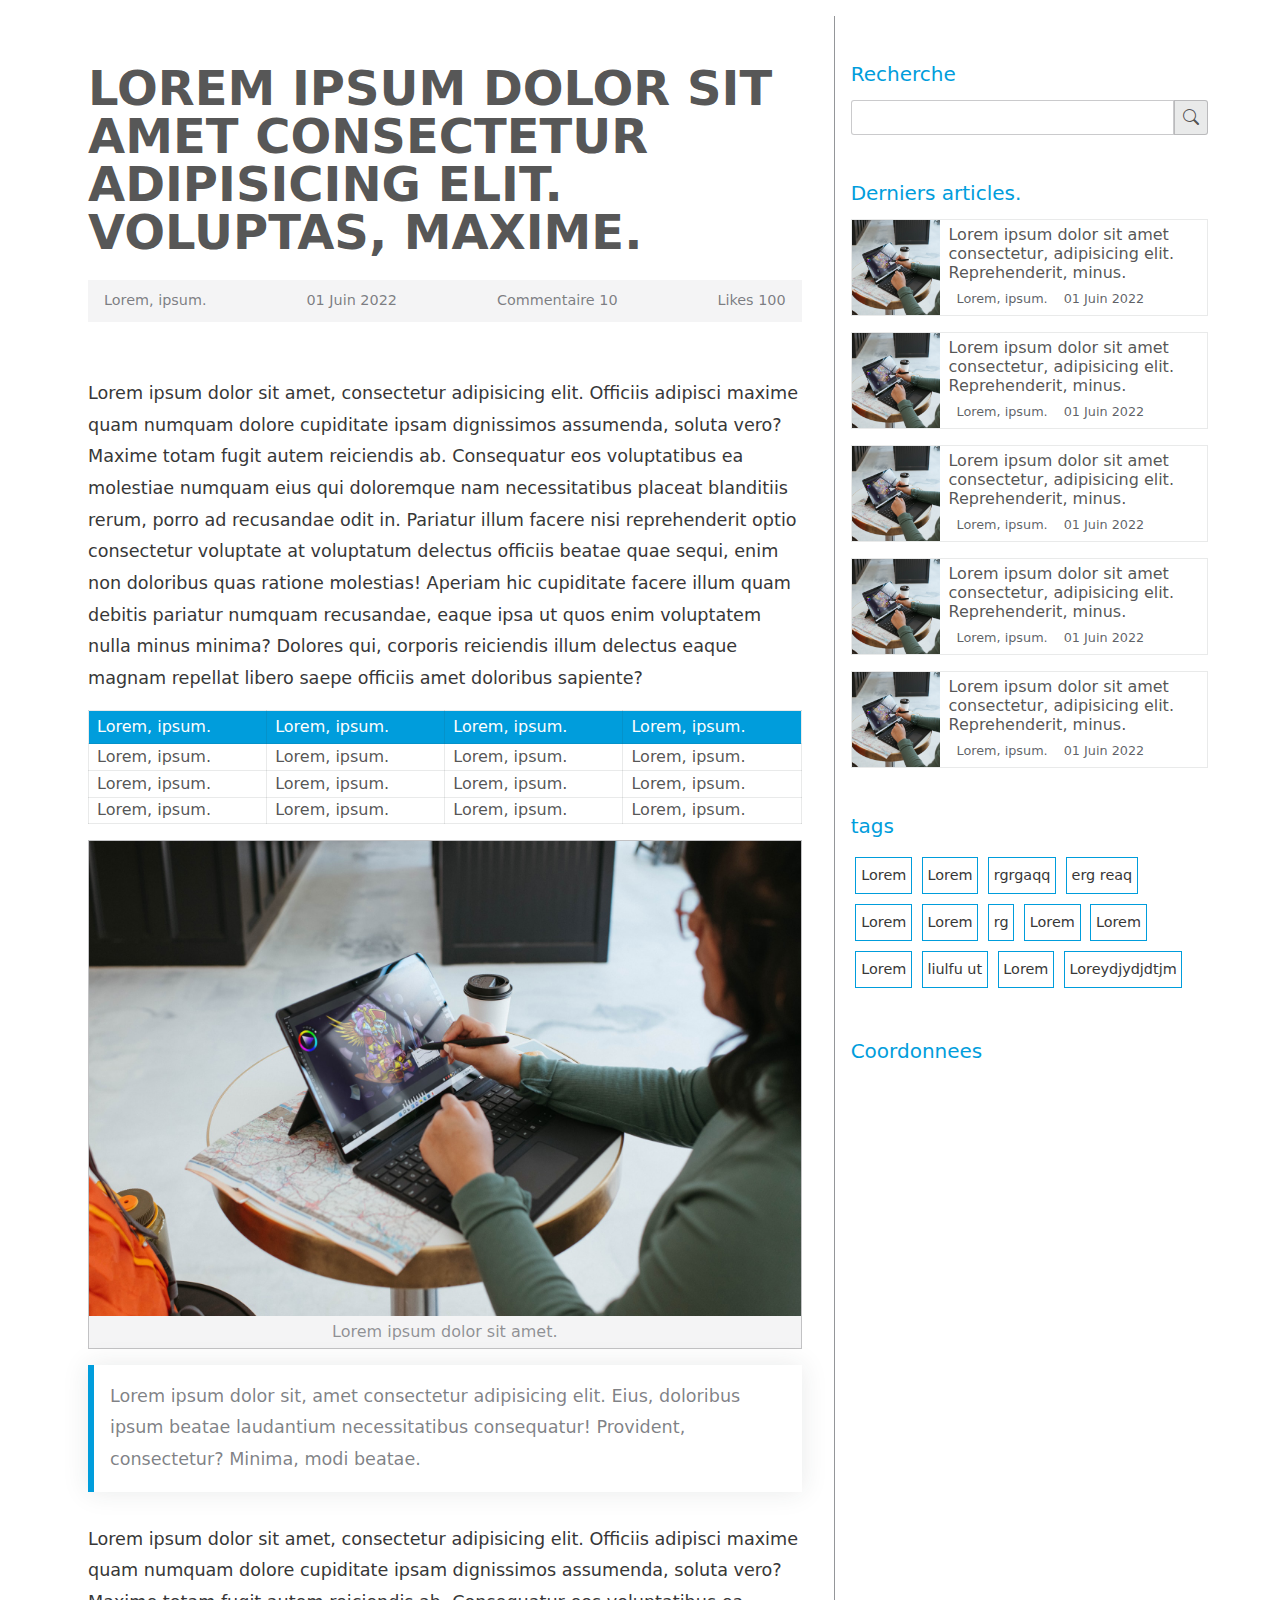
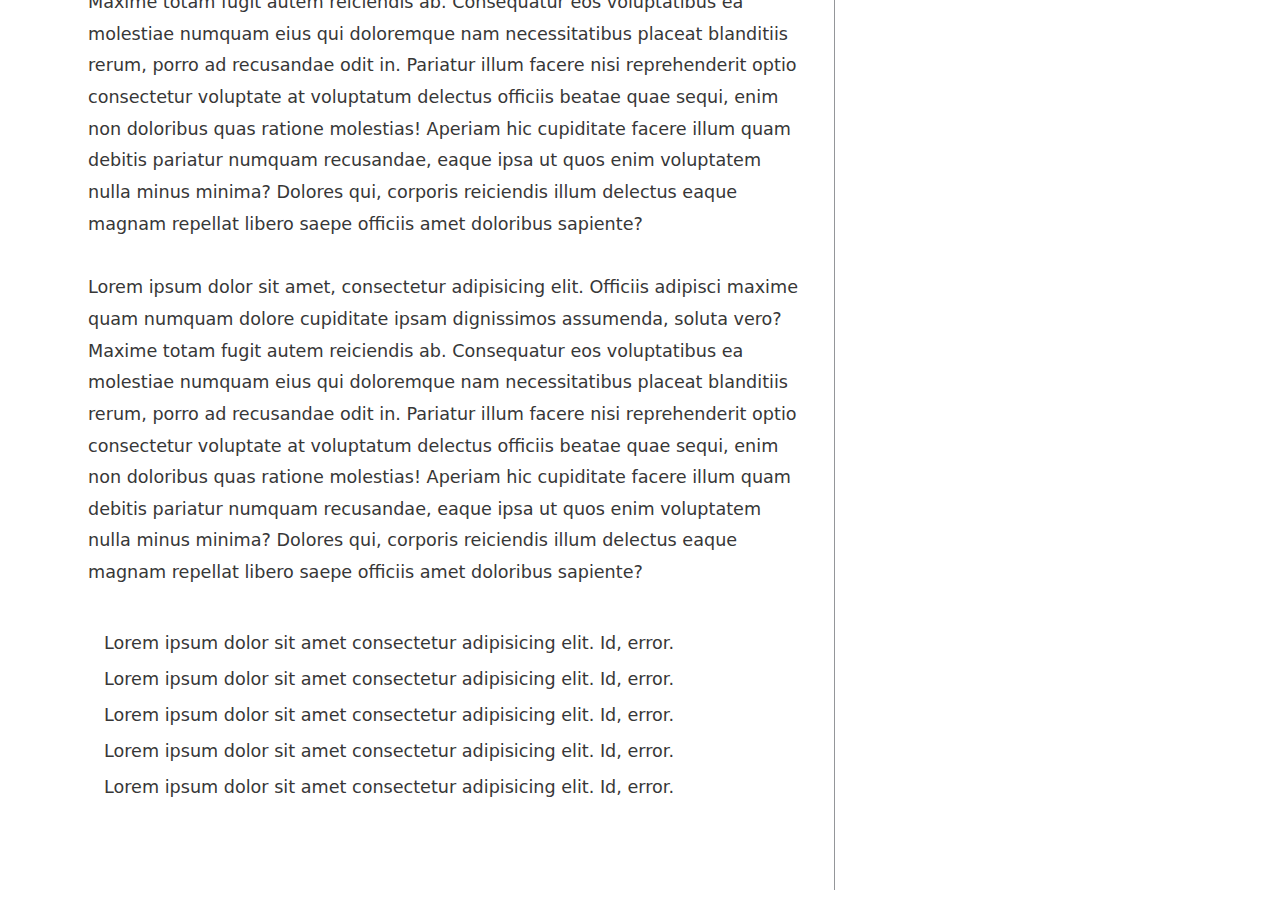
==== commit 3b938a8e: "." ====
--- a/blog.html
+++ b/blog.html
@@ -19,7 +19,7 @@
                     <h1 class="article_header-title t-upper">
                         Lorem ipsum dolor sit amet consectetur adipisicing elit. Voluptas, maxime.
                     </h1>
-                    <ul class="article_header-meta list-inline flex-justify-between w-100 pad-x-1 mar-y-3 b-gray-10">
+                    <ul class="article_header-meta list-inline flex-justify-between w-100 pad-x-1 mar-y-3 b-gray-5">
                         <li class="pad-1">Lorem, ipsum.</li>
                         <li class="pad-1">01 Juin 2022</li>
                         <li class="pad-1">Commentaire 10</li>
@@ -77,7 +77,7 @@
             </article>
         </div>
         <div class="cl-l-4">
-            <aside class="sidebar border-right">
+            <aside class="sidebar">
                 <div class="sidebar_item">
                     <h5 class="sidebar_item-title">Recherche</h5>
                     <form action="">
@@ -172,6 +172,29 @@
                         </li>
                     </ul>
                 </div>
+                <div class="sidebar_item">
+                    <h5 class="sidebar_item-title">tags</h5>
+                    <ul class="list-inline tags">
+                        <li class="tag">Lorem</li>
+                        <li class="tag">Lorem</li>
+                        <li class="tag">rgrgaqq</li>
+                        <li class="tag">erg reaq</li>
+                        <li class="tag">Lorem</li>
+                        <li class="tag">Lorem</li>
+                        <li class="tag">rg </li>
+                        <li class="tag">Lorem</li>
+                        <li class="tag">Lorem</li>
+                        <li class="tag">Lorem</li>
+                        <li class="tag">liulfu ut</li>
+                        <li class="tag">Lorem</li>
+                        <li class="tag">Loreydjydjdtjm</li>
+                    </ul>
+                </div>
+                <div class="sidebar_item">
+                    <h5 class="sidebar_item-title">
+                        Coordonnees 
+                    </h5>
+                </div>
             </aside>
         </div>
     </div>
--- a/main.min.css
+++ b/main.min.css
@@ -1,2415 +1,2 @@
-html, body, div, span, applet, object, iframe,
-h1, h2, h3, h4, h5, h6, p, blockquote, pre,
-a, abbr, acronym, address, big, cite, code,
-del, dfn, em, img, ins, kbd, q, s, samp,
-small, strike, strong, sub, sup, tt, var,
-b, u, i, center,
-dl, dt, dd, ol, ul, li,
-fieldset, form, label, legend,
-table, caption, tbody, tfoot, thead, tr, th, td,
-article, aside, canvas, details, embed,
-figure, figcaption, footer, header, hgroup,
-menu, nav, output, ruby, section, summary,
-time, mark, audio, video {
-  margin: 0;
-  padding: 0;
-  border: 0;
-  font: inherit;
-  vertical-align: baseline;
-  box-sizing: border-box; }
-
-/* HTML5 display-role reset for older browsers */
-article, aside, details, figcaption, figure,
-footer, header, hgroup, menu, nav, section {
-  display: block; }
-
-ol, ul {
-  list-style: none; }
-
-blockquote, q {
-  quotes: none; }
-
-blockquote:before, blockquote:after,
-q:before, q:after {
-  content: '';
-  content: none; }
-
-table {
-  border-collapse: collapse;
-  border-spacing: 0; }
-
-body {
-  min-height: 100vh;
-  color: #383838dc;
-  font-family: system-ui, 'Poppins', sans-serif;
-  font-size: 1rem;
-  line-height: 1;
-  background-color: #fff; }
-
-a {
-  text-decoration: none;
-  color: inherit; }
-
-.wrapper {
-  width: 100%;
-  margin-inline: auto;
-  display: flex;
-  flex-wrap: wrap; }
-
-[class*="cl-"] {
-  width: 100%; }
-
-.d-none {
-  display: none; }
-
-.inline-flex {
-  display: inline-flex; }
-
-.block {
-  display: block; }
-
-.inline-block {
-  display: inline-block; }
-
-.flex {
-  display: flex; }
-
-.flex-columns {
-  flex-direction: column; }
-
-.flex-rows {
-  flex-direction: row; }
-
-.flex-center {
-  align-items: center;
-  justify-content: center; }
-
-.flex-end {
-  align-items: flex-end;
-  justify-content: end; }
-
-.flex-align-center {
-  align-items: center; }
-
-.flex-align-end {
-  align-items: flex-end; }
-
-.flex-align-start {
-  align-items: flex-start; }
-
-.flex-align-between {
-  justify-content: space-between; }
-
-.flex-align-around {
-  justify-content: space-around; }
-
-.flex-justify-center {
-  justify-content: center; }
-
-.flex-justify-end {
-  justify-content: flex-end; }
-
-.flex-justify-start {
-  justify-content: flex-start; }
-
-.flex-justify-between {
-  justify-content: space-between; }
-
-.flex-justify-around {
-  justify-content: space-around; }
-
-.cl-1 {
-  width: calc(1 * 100% / 12 ); }
-
-.cl-2 {
-  width: calc(2 * 100% / 12 ); }
-
-.cl-3 {
-  width: calc(3 * 100% / 12 ); }
-
-.cl-4 {
-  width: calc(4 * 100% / 12 ); }
-
-.cl-5 {
-  width: calc(5 * 100% / 12 ); }
-
-.cl-6 {
-  width: calc(6 * 100% / 12 ); }
-
-.cl-7 {
-  width: calc(7 * 100% / 12 ); }
-
-.cl-8 {
-  width: calc(8 * 100% / 12 ); }
-
-.cl-9 {
-  width: calc(9 * 100% / 12 ); }
-
-.cl-10 {
-  width: calc(10 * 100% / 12 ); }
-
-.cl-11 {
-  width: calc(11 * 100% / 12 ); }
-
-@media (min-width: 768px) {
-  .wrapper {
-    max-width: 768px; }
-
-  .cl-m-1 {
-    width: calc(1 * 100% / 12 ); }
-
-  .cl-m-2 {
-    width: calc(2 * 100% / 12 ); }
-
-  .cl-m-3 {
-    width: calc(3 * 100% / 12 ); }
-
-  .cl-m-4 {
-    width: calc(4 * 100% / 12 ); }
-
-  .cl-m-5 {
-    width: calc(5 * 100% / 12 ); }
-
-  .cl-m-6 {
-    width: calc(6 * 100% / 12 ); }
-
-  .cl-m-7 {
-    width: calc(7 * 100% / 12 ); }
-
-  .cl-m-8 {
-    width: calc(8 * 100% / 12 ); }
-
-  .cl-m-9 {
-    width: calc(9 * 100% / 12 ); }
-
-  .cl-m-10 {
-    width: calc(10 * 100% / 12 ); }
-
-  .cl-m-11 {
-    width: calc(11 * 100% / 12 ); } }
-@media (min-width: 992px) {
-  .wrapper {
-    max-width: 992px; }
-
-  .cl-l-1 {
-    width: calc(1 * 100% / 12 ); }
-
-  .cl-l-2 {
-    width: calc(2 * 100% / 12 ); }
-
-  .cl-l-3 {
-    width: calc(3 * 100% / 12 ); }
-
-  .cl-l-4 {
-    width: calc(4 * 100% / 12 ); }
-
-  .cl-l-5 {
-    width: calc(5 * 100% / 12 ); }
-
-  .cl-l-6 {
-    width: calc(6 * 100% / 12 ); }
-
-  .cl-l-7 {
-    width: calc(7 * 100% / 12 ); }
-
-  .cl-l-8 {
-    width: calc(8 * 100% / 12 ); }
-
-  .cl-l-9 {
-    width: calc(9 * 100% / 12 ); }
-
-  .cl-l-10 {
-    width: calc(10 * 100% / 12 ); }
-
-  .cl-l-11 {
-    width: calc(11 * 100% / 12 ); } }
-@media (min-width: 1200px) {
-  .wrapper {
-    max-width: 1200px; }
-
-  .cl-xl-1 {
-    width: calc(1 * 100% / 12 ); }
-
-  .cl-xl-2 {
-    width: calc(2 * 100% / 12 ); }
-
-  .cl-xl-3 {
-    width: calc(3 * 100% / 12 ); }
-
-  .cl-xl-4 {
-    width: calc(4 * 100% / 12 ); }
-
-  .cl-xl-5 {
-    width: calc(5 * 100% / 12 ); }
-
-  .cl-xl-6 {
-    width: calc(6 * 100% / 12 ); }
-
-  .cl-xl-7 {
-    width: calc(7 * 100% / 12 ); }
-
-  .cl-xl-8 {
-    width: calc(8 * 100% / 12 ); }
-
-  .cl-xl-9 {
-    width: calc(9 * 100% / 12 ); }
-
-  .cl-xl-10 {
-    width: calc(10 * 100% / 12 ); }
-
-  .cl-xl-11 {
-    width: calc(11 * 100% / 12 ); } }
-@media (min-width: 1400px) {
-  .wrapper {
-    max-width: 1400px; }
-
-  .cl-xxl-1 {
-    width: calc(1 * 100% / 12 ); }
-
-  .cl-xxl-2 {
-    width: calc(2 * 100% / 12 ); }
-
-  .cl-xxl-3 {
-    width: calc(3 * 100% / 12 ); }
-
-  .cl-xxl-4 {
-    width: calc(4 * 100% / 12 ); }
-
-  .cl-xxl-5 {
-    width: calc(5 * 100% / 12 ); }
-
-  .cl-xxl-6 {
-    width: calc(6 * 100% / 12 ); }
-
-  .cl-xxl-7 {
-    width: calc(7 * 100% / 12 ); }
-
-  .cl-xxl-8 {
-    width: calc(8 * 100% / 12 ); }
-
-  .cl-xxl-9 {
-    width: calc(9 * 100% / 12 ); }
-
-  .cl-xxl-10 {
-    width: calc(10 * 100% / 12 ); }
-
-  .cl-xxl-11 {
-    width: calc(11 * 100% / 12 ); } }
-.b-dark {
-  background-color: #232323; }
-
-.t-dark {
-  color: #232323; }
-
-.b-white {
-  background-color: #fefefe; }
-
-.t-white {
-  color: #fefefe; }
-
-.b-blue {
-  background-color: #009ddcff; }
-
-.t-blue {
-  color: #009ddcff; }
-
-.b-orange {
-  background-color: #f55d3eff; }
-
-.t-orange {
-  color: #f55d3eff; }
-
-.b-green {
-  background-color: #0b6e4fff; }
-
-.t-green {
-  color: #0b6e4fff; }
-
-.b-yellow {
-  background-color: #f1d302ff; }
-
-.t-yellow {
-  color: #f1d302ff; }
-
-.b-gray-75 {
-  background-color: #2a2d34bf; }
-
-.t-gray-75 {
-  color: #2a2d34bf; }
-
-.b-gray-50 {
-  background-color: #2a2d3480; }
-
-.t-gray-50 {
-  color: #2a2d3480; }
-
-.b-gray-25 {
-  background-color: #2a2d3440; }
-
-.t-gray-25 {
-  color: #2a2d3440; }
-
-.b-gray-10 {
-  background-color: #2a2d341a; }
-
-.t-gray-10 {
-  color: #2a2d341a; }
-
-.b-gray {
-  background-color: #383838dc; }
-
-.t-gray {
-  color: #383838dc; }
-
-.b-gray-60 {
-  background-color: #2a2d3499; }
-
-.t-gray-60 {
-  color: #2a2d3499; }
-
-.b-gray-5 {
-  background-color: #2a2d340d; }
-
-.t-gray-5 {
-  color: #2a2d340d; }
-
-.pad-0 {
-  padding: 0rem; }
-
-.pad-x-0 {
-  padding-inline: 0rem; }
-
-.pad-y-0 {
-  padding-block: 0rem; }
-
-.pad-t-0 {
-  padding-top: 0rem; }
-
-.pad-b-0 {
-  padding-bottom: 0rem; }
-
-.pad-l-0 {
-  padding-left: 0rem; }
-
-.pad-r-0 {
-  padding-right: 0rem; }
-
-.mar-0 {
-  margin: 0rem; }
-
-.mar-x-0 {
-  margin-inline: 0rem; }
-
-.mar-y-0 {
-  margin-block: 0rem; }
-
-.mar-t-0 {
-  margin-top: 0rem; }
-
-.mar-b-0 {
-  margin-bottom: 0rem; }
-
-.mar-l-0 {
-  margin-left: 0rem; }
-
-.mar-r-0 {
-  margin-right: 0rem; }
-
-.pad-1 {
-  padding: 0.5rem; }
-
-.pad-x-1 {
-  padding-inline: 0.5rem; }
-
-.pad-y-1 {
-  padding-block: 0.5rem; }
-
-.pad-t-1 {
-  padding-top: 0.5rem; }
-
-.pad-b-1 {
-  padding-bottom: 0.5rem; }
-
-.pad-l-1 {
-  padding-left: 0.5rem; }
-
-.pad-r-1 {
-  padding-right: 0.5rem; }
-
-.mar-1 {
-  margin: 0.5rem; }
-
-.mar-x-1 {
-  margin-inline: 0.5rem; }
-
-.mar-y-1 {
-  margin-block: 0.5rem; }
-
-.mar-t-1 {
-  margin-top: 0.5rem; }
-
-.mar-b-1 {
-  margin-bottom: 0.5rem; }
-
-.mar-l-1 {
-  margin-left: 0.5rem; }
-
-.mar-r-1 {
-  margin-right: 0.5rem; }
-
-.pad-2 {
-  padding: 1rem; }
-
-.pad-x-2 {
-  padding-inline: 1rem; }
-
-.pad-y-2 {
-  padding-block: 1rem; }
-
-.pad-t-2 {
-  padding-top: 1rem; }
-
-.pad-b-2 {
-  padding-bottom: 1rem; }
-
-.pad-l-2 {
-  padding-left: 1rem; }
-
-.pad-r-2 {
-  padding-right: 1rem; }
-
-.mar-2 {
-  margin: 1rem; }
-
-.mar-x-2 {
-  margin-inline: 1rem; }
-
-.mar-y-2 {
-  margin-block: 1rem; }
-
-.mar-t-2 {
-  margin-top: 1rem; }
-
-.mar-b-2 {
-  margin-bottom: 1rem; }
-
-.mar-l-2 {
-  margin-left: 1rem; }
-
-.mar-r-2 {
-  margin-right: 1rem; }
-
-.pad-3 {
-  padding: 1.5rem; }
-
-.pad-x-3 {
-  padding-inline: 1.5rem; }
-
-.pad-y-3 {
-  padding-block: 1.5rem; }
-
-.pad-t-3 {
-  padding-top: 1.5rem; }
-
-.pad-b-3 {
-  padding-bottom: 1.5rem; }
-
-.pad-l-3 {
-  padding-left: 1.5rem; }
-
-.pad-r-3 {
-  padding-right: 1.5rem; }
-
-.mar-3 {
-  margin: 1.5rem; }
-
-.mar-x-3 {
-  margin-inline: 1.5rem; }
-
-.mar-y-3 {
-  margin-block: 1.5rem; }
-
-.mar-t-3 {
-  margin-top: 1.5rem; }
-
-.mar-b-3 {
-  margin-bottom: 1.5rem; }
-
-.mar-l-3 {
-  margin-left: 1.5rem; }
-
-.mar-r-3 {
-  margin-right: 1.5rem; }
-
-.pad-4 {
-  padding: 2rem; }
-
-.pad-x-4 {
-  padding-inline: 2rem; }
-
-.pad-y-4 {
-  padding-block: 2rem; }
-
-.pad-t-4 {
-  padding-top: 2rem; }
-
-.pad-b-4 {
-  padding-bottom: 2rem; }
-
-.pad-l-4 {
-  padding-left: 2rem; }
-
-.pad-r-4 {
-  padding-right: 2rem; }
-
-.mar-4 {
-  margin: 2rem; }
-
-.mar-x-4 {
-  margin-inline: 2rem; }
-
-.mar-y-4 {
-  margin-block: 2rem; }
-
-.mar-t-4 {
-  margin-top: 2rem; }
-
-.mar-b-4 {
-  margin-bottom: 2rem; }
-
-.mar-l-4 {
-  margin-left: 2rem; }
-
-.mar-r-4 {
-  margin-right: 2rem; }
-
-.pad-5 {
-  padding: 2.5rem; }
-
-.pad-x-5 {
-  padding-inline: 2.5rem; }
-
-.pad-y-5 {
-  padding-block: 2.5rem; }
-
-.pad-t-5 {
-  padding-top: 2.5rem; }
-
-.pad-b-5 {
-  padding-bottom: 2.5rem; }
-
-.pad-l-5 {
-  padding-left: 2.5rem; }
-
-.pad-r-5 {
-  padding-right: 2.5rem; }
-
-.mar-5 {
-  margin: 2.5rem; }
-
-.mar-x-5 {
-  margin-inline: 2.5rem; }
-
-.mar-y-5 {
-  margin-block: 2.5rem; }
-
-.mar-t-5 {
-  margin-top: 2.5rem; }
-
-.mar-b-5 {
-  margin-bottom: 2.5rem; }
-
-.mar-l-5 {
-  margin-left: 2.5rem; }
-
-.mar-r-5 {
-  margin-right: 2.5rem; }
-
-@media (min-width: 768px) {
-  .pad-m-0 {
-    padding: 0rem; }
-
-  .pad-m-x-0 {
-    padding-inline: 0rem; }
-
-  .pad-m-y-0 {
-    padding-block: 0rem; }
-
-  .pad-m-t-0 {
-    padding-top: 0rem; }
-
-  .pad-m-b-0 {
-    padding-bottom: 0rem; }
-
-  .pad-m-l-0 {
-    padding-left: 0rem; }
-
-  .pad-m-r-0 {
-    padding-right: 0rem; }
-
-  .mar-m-0 {
-    margin: 0rem; }
-
-  .mar-m-x-0 {
-    margin-inline: 0rem; }
-
-  .mar-m-y-0 {
-    margin-block: 0rem; }
-
-  .mar-m-t-0 {
-    margin-top: 0rem; }
-
-  .mar-m-b-0 {
-    margin-bottom: 0rem; }
-
-  .mar-m-l-0 {
-    margin-left: 0rem; }
-
-  .mar-m-r-0 {
-    margin-right: 0rem; }
-
-  .pad-m-1 {
-    padding: 0.5rem; }
-
-  .pad-m-x-1 {
-    padding-inline: 0.5rem; }
-
-  .pad-m-y-1 {
-    padding-block: 0.5rem; }
-
-  .pad-m-t-1 {
-    padding-top: 0.5rem; }
-
-  .pad-m-b-1 {
-    padding-bottom: 0.5rem; }
-
-  .pad-m-l-1 {
-    padding-left: 0.5rem; }
-
-  .pad-m-r-1 {
-    padding-right: 0.5rem; }
-
-  .mar-m-1 {
-    margin: 0.5rem; }
-
-  .mar-m-x-1 {
-    margin-inline: 0.5rem; }
-
-  .mar-m-y-1 {
-    margin-block: 0.5rem; }
-
-  .mar-m-t-1 {
-    margin-top: 0.5rem; }
-
-  .mar-m-b-1 {
-    margin-bottom: 0.5rem; }
-
-  .mar-m-l-1 {
-    margin-left: 0.5rem; }
-
-  .mar-m-r-1 {
-    margin-right: 0.5rem; }
-
-  .pad-m-2 {
-    padding: 1rem; }
-
-  .pad-m-x-2 {
-    padding-inline: 1rem; }
-
-  .pad-m-y-2 {
-    padding-block: 1rem; }
-
-  .pad-m-t-2 {
-    padding-top: 1rem; }
-
-  .pad-m-b-2 {
-    padding-bottom: 1rem; }
-
-  .pad-m-l-2 {
-    padding-left: 1rem; }
-
-  .pad-m-r-2 {
-    padding-right: 1rem; }
-
-  .mar-m-2 {
-    margin: 1rem; }
-
-  .mar-m-x-2 {
-    margin-inline: 1rem; }
-
-  .mar-m-y-2 {
-    margin-block: 1rem; }
-
-  .mar-m-t-2 {
-    margin-top: 1rem; }
-
-  .mar-m-b-2 {
-    margin-bottom: 1rem; }
-
-  .mar-m-l-2 {
-    margin-left: 1rem; }
-
-  .mar-m-r-2 {
-    margin-right: 1rem; }
-
-  .pad-m-3 {
-    padding: 1.5rem; }
-
-  .pad-m-x-3 {
-    padding-inline: 1.5rem; }
-
-  .pad-m-y-3 {
-    padding-block: 1.5rem; }
-
-  .pad-m-t-3 {
-    padding-top: 1.5rem; }
-
-  .pad-m-b-3 {
-    padding-bottom: 1.5rem; }
-
-  .pad-m-l-3 {
-    padding-left: 1.5rem; }
-
-  .pad-m-r-3 {
-    padding-right: 1.5rem; }
-
-  .mar-m-3 {
-    margin: 1.5rem; }
-
-  .mar-m-x-3 {
-    margin-inline: 1.5rem; }
-
-  .mar-m-y-3 {
-    margin-block: 1.5rem; }
-
-  .mar-m-t-3 {
-    margin-top: 1.5rem; }
-
-  .mar-m-b-3 {
-    margin-bottom: 1.5rem; }
-
-  .mar-m-l-3 {
-    margin-left: 1.5rem; }
-
-  .mar-m-r-3 {
-    margin-right: 1.5rem; }
-
-  .pad-m-4 {
-    padding: 2rem; }
-
-  .pad-m-x-4 {
-    padding-inline: 2rem; }
-
-  .pad-m-y-4 {
-    padding-block: 2rem; }
-
-  .pad-m-t-4 {
-    padding-top: 2rem; }
-
-  .pad-m-b-4 {
-    padding-bottom: 2rem; }
-
-  .pad-m-l-4 {
-    padding-left: 2rem; }
-
-  .pad-m-r-4 {
-    padding-right: 2rem; }
-
-  .mar-m-4 {
-    margin: 2rem; }
-
-  .mar-m-x-4 {
-    margin-inline: 2rem; }
-
-  .mar-m-y-4 {
-    margin-block: 2rem; }
-
-  .mar-m-t-4 {
-    margin-top: 2rem; }
-
-  .mar-m-b-4 {
-    margin-bottom: 2rem; }
-
-  .mar-m-l-4 {
-    margin-left: 2rem; }
-
-  .mar-m-r-4 {
-    margin-right: 2rem; }
-
-  .pad-m-5 {
-    padding: 2.5rem; }
-
-  .pad-m-x-5 {
-    padding-inline: 2.5rem; }
-
-  .pad-m-y-5 {
-    padding-block: 2.5rem; }
-
-  .pad-m-t-5 {
-    padding-top: 2.5rem; }
-
-  .pad-m-b-5 {
-    padding-bottom: 2.5rem; }
-
-  .pad-m-l-5 {
-    padding-left: 2.5rem; }
-
-  .pad-m-r-5 {
-    padding-right: 2.5rem; }
-
-  .mar-m-5 {
-    margin: 2.5rem; }
-
-  .mar-m-x-5 {
-    margin-inline: 2.5rem; }
-
-  .mar-m-y-5 {
-    margin-block: 2.5rem; }
-
-  .mar-m-t-5 {
-    margin-top: 2.5rem; }
-
-  .mar-m-b-5 {
-    margin-bottom: 2.5rem; }
-
-  .mar-m-l-5 {
-    margin-left: 2.5rem; }
-
-  .mar-m-r-5 {
-    margin-right: 2.5rem; } }
-@media (min-width: 992px) {
-  .pad-l-0 {
-    padding: 0rem; }
-
-  .pad-l-x-0 {
-    padding-inline: 0rem; }
-
-  .pad-l-y-0 {
-    padding-block: 0rem; }
-
-  .pad-l-t-0 {
-    padding-top: 0rem; }
-
-  .pad-l-b-0 {
-    padding-bottom: 0rem; }
-
-  .pad-l-l-0 {
-    padding-left: 0rem; }
-
-  .pad-l-r-0 {
-    padding-right: 0rem; }
-
-  .mar-l-0 {
-    margin: 0rem; }
-
-  .mar-l-x-0 {
-    margin-inline: 0rem; }
-
-  .mar-l-y-0 {
-    margin-block: 0rem; }
-
-  .mar-l-t-0 {
-    margin-top: 0rem; }
-
-  .mar-l-b-0 {
-    margin-bottom: 0rem; }
-
-  .mar-l-l-0 {
-    margin-left: 0rem; }
-
-  .mar-l-r-0 {
-    margin-right: 0rem; }
-
-  .pad-l-1 {
-    padding: 0.5rem; }
-
-  .pad-l-x-1 {
-    padding-inline: 0.5rem; }
-
-  .pad-l-y-1 {
-    padding-block: 0.5rem; }
-
-  .pad-l-t-1 {
-    padding-top: 0.5rem; }
-
-  .pad-l-b-1 {
-    padding-bottom: 0.5rem; }
-
-  .pad-l-l-1 {
-    padding-left: 0.5rem; }
-
-  .pad-l-r-1 {
-    padding-right: 0.5rem; }
-
-  .mar-l-1 {
-    margin: 0.5rem; }
-
-  .mar-l-x-1 {
-    margin-inline: 0.5rem; }
-
-  .mar-l-y-1 {
-    margin-block: 0.5rem; }
-
-  .mar-l-t-1 {
-    margin-top: 0.5rem; }
-
-  .mar-l-b-1 {
-    margin-bottom: 0.5rem; }
-
-  .mar-l-l-1 {
-    margin-left: 0.5rem; }
-
-  .mar-l-r-1 {
-    margin-right: 0.5rem; }
-
-  .pad-l-2 {
-    padding: 1rem; }
-
-  .pad-l-x-2 {
-    padding-inline: 1rem; }
-
-  .pad-l-y-2 {
-    padding-block: 1rem; }
-
-  .pad-l-t-2 {
-    padding-top: 1rem; }
-
-  .pad-l-b-2 {
-    padding-bottom: 1rem; }
-
-  .pad-l-l-2 {
-    padding-left: 1rem; }
-
-  .pad-l-r-2 {
-    padding-right: 1rem; }
-
-  .mar-l-2 {
-    margin: 1rem; }
-
-  .mar-l-x-2 {
-    margin-inline: 1rem; }
-
-  .mar-l-y-2 {
-    margin-block: 1rem; }
-
-  .mar-l-t-2 {
-    margin-top: 1rem; }
-
-  .mar-l-b-2 {
-    margin-bottom: 1rem; }
-
-  .mar-l-l-2 {
-    margin-left: 1rem; }
-
-  .mar-l-r-2 {
-    margin-right: 1rem; }
-
-  .pad-l-3 {
-    padding: 1.5rem; }
-
-  .pad-l-x-3 {
-    padding-inline: 1.5rem; }
-
-  .pad-l-y-3 {
-    padding-block: 1.5rem; }
-
-  .pad-l-t-3 {
-    padding-top: 1.5rem; }
-
-  .pad-l-b-3 {
-    padding-bottom: 1.5rem; }
-
-  .pad-l-l-3 {
-    padding-left: 1.5rem; }
-
-  .pad-l-r-3 {
-    padding-right: 1.5rem; }
-
-  .mar-l-3 {
-    margin: 1.5rem; }
-
-  .mar-l-x-3 {
-    margin-inline: 1.5rem; }
-
-  .mar-l-y-3 {
-    margin-block: 1.5rem; }
-
-  .mar-l-t-3 {
-    margin-top: 1.5rem; }
-
-  .mar-l-b-3 {
-    margin-bottom: 1.5rem; }
-
-  .mar-l-l-3 {
-    margin-left: 1.5rem; }
-
-  .mar-l-r-3 {
-    margin-right: 1.5rem; }
-
-  .pad-l-4 {
-    padding: 2rem; }
-
-  .pad-l-x-4 {
-    padding-inline: 2rem; }
-
-  .pad-l-y-4 {
-    padding-block: 2rem; }
-
-  .pad-l-t-4 {
-    padding-top: 2rem; }
-
-  .pad-l-b-4 {
-    padding-bottom: 2rem; }
-
-  .pad-l-l-4 {
-    padding-left: 2rem; }
-
-  .pad-l-r-4 {
-    padding-right: 2rem; }
-
-  .mar-l-4 {
-    margin: 2rem; }
-
-  .mar-l-x-4 {
-    margin-inline: 2rem; }
-
-  .mar-l-y-4 {
-    margin-block: 2rem; }
-
-  .mar-l-t-4 {
-    margin-top: 2rem; }
-
-  .mar-l-b-4 {
-    margin-bottom: 2rem; }
-
-  .mar-l-l-4 {
-    margin-left: 2rem; }
-
-  .mar-l-r-4 {
-    margin-right: 2rem; }
-
-  .pad-l-5 {
-    padding: 2.5rem; }
-
-  .pad-l-x-5 {
-    padding-inline: 2.5rem; }
-
-  .pad-l-y-5 {
-    padding-block: 2.5rem; }
-
-  .pad-l-t-5 {
-    padding-top: 2.5rem; }
-
-  .pad-l-b-5 {
-    padding-bottom: 2.5rem; }
-
-  .pad-l-l-5 {
-    padding-left: 2.5rem; }
-
-  .pad-l-r-5 {
-    padding-right: 2.5rem; }
-
-  .mar-l-5 {
-    margin: 2.5rem; }
-
-  .mar-l-x-5 {
-    margin-inline: 2.5rem; }
-
-  .mar-l-y-5 {
-    margin-block: 2.5rem; }
-
-  .mar-l-t-5 {
-    margin-top: 2.5rem; }
-
-  .mar-l-b-5 {
-    margin-bottom: 2.5rem; }
-
-  .mar-l-l-5 {
-    margin-left: 2.5rem; }
-
-  .mar-l-r-5 {
-    margin-right: 2.5rem; } }
-@media (min-width: 1200px) {
-  .pad-xl-0 {
-    padding: 0rem; }
-
-  .pad-xl-x-0 {
-    padding-inline: 0rem; }
-
-  .pad-xl-y-0 {
-    padding-block: 0rem; }
-
-  .pad-xl-t-0 {
-    padding-top: 0rem; }
-
-  .pad-xl-b-0 {
-    padding-bottom: 0rem; }
-
-  .pad-xl-l-0 {
-    padding-left: 0rem; }
-
-  .pad-xl-r-0 {
-    padding-right: 0rem; }
-
-  .mar-xl-0 {
-    margin: 0rem; }
-
-  .mar-xl-x-0 {
-    margin-inline: 0rem; }
-
-  .mar-xl-y-0 {
-    margin-block: 0rem; }
-
-  .mar-xl-t-0 {
-    margin-top: 0rem; }
-
-  .mar-xl-b-0 {
-    margin-bottom: 0rem; }
-
-  .mar-xl-l-0 {
-    margin-left: 0rem; }
-
-  .mar-xl-r-0 {
-    margin-right: 0rem; }
-
-  .pad-xl-1 {
-    padding: 0.5rem; }
-
-  .pad-xl-x-1 {
-    padding-inline: 0.5rem; }
-
-  .pad-xl-y-1 {
-    padding-block: 0.5rem; }
-
-  .pad-xl-t-1 {
-    padding-top: 0.5rem; }
-
-  .pad-xl-b-1 {
-    padding-bottom: 0.5rem; }
-
-  .pad-xl-l-1 {
-    padding-left: 0.5rem; }
-
-  .pad-xl-r-1 {
-    padding-right: 0.5rem; }
-
-  .mar-xl-1 {
-    margin: 0.5rem; }
-
-  .mar-xl-x-1 {
-    margin-inline: 0.5rem; }
-
-  .mar-xl-y-1 {
-    margin-block: 0.5rem; }
-
-  .mar-xl-t-1 {
-    margin-top: 0.5rem; }
-
-  .mar-xl-b-1 {
-    margin-bottom: 0.5rem; }
-
-  .mar-xl-l-1 {
-    margin-left: 0.5rem; }
-
-  .mar-xl-r-1 {
-    margin-right: 0.5rem; }
-
-  .pad-xl-2 {
-    padding: 1rem; }
-
-  .pad-xl-x-2 {
-    padding-inline: 1rem; }
-
-  .pad-xl-y-2 {
-    padding-block: 1rem; }
-
-  .pad-xl-t-2 {
-    padding-top: 1rem; }
-
-  .pad-xl-b-2 {
-    padding-bottom: 1rem; }
-
-  .pad-xl-l-2 {
-    padding-left: 1rem; }
-
-  .pad-xl-r-2 {
-    padding-right: 1rem; }
-
-  .mar-xl-2 {
-    margin: 1rem; }
-
-  .mar-xl-x-2 {
-    margin-inline: 1rem; }
-
-  .mar-xl-y-2 {
-    margin-block: 1rem; }
-
-  .mar-xl-t-2 {
-    margin-top: 1rem; }
-
-  .mar-xl-b-2 {
-    margin-bottom: 1rem; }
-
-  .mar-xl-l-2 {
-    margin-left: 1rem; }
-
-  .mar-xl-r-2 {
-    margin-right: 1rem; }
-
-  .pad-xl-3 {
-    padding: 1.5rem; }
-
-  .pad-xl-x-3 {
-    padding-inline: 1.5rem; }
-
-  .pad-xl-y-3 {
-    padding-block: 1.5rem; }
-
-  .pad-xl-t-3 {
-    padding-top: 1.5rem; }
-
-  .pad-xl-b-3 {
-    padding-bottom: 1.5rem; }
-
-  .pad-xl-l-3 {
-    padding-left: 1.5rem; }
-
-  .pad-xl-r-3 {
-    padding-right: 1.5rem; }
-
-  .mar-xl-3 {
-    margin: 1.5rem; }
-
-  .mar-xl-x-3 {
-    margin-inline: 1.5rem; }
-
-  .mar-xl-y-3 {
-    margin-block: 1.5rem; }
-
-  .mar-xl-t-3 {
-    margin-top: 1.5rem; }
-
-  .mar-xl-b-3 {
-    margin-bottom: 1.5rem; }
-
-  .mar-xl-l-3 {
-    margin-left: 1.5rem; }
-
-  .mar-xl-r-3 {
-    margin-right: 1.5rem; }
-
-  .pad-xl-4 {
-    padding: 2rem; }
-
-  .pad-xl-x-4 {
-    padding-inline: 2rem; }
-
-  .pad-xl-y-4 {
-    padding-block: 2rem; }
-
-  .pad-xl-t-4 {
-    padding-top: 2rem; }
-
-  .pad-xl-b-4 {
-    padding-bottom: 2rem; }
-
-  .pad-xl-l-4 {
-    padding-left: 2rem; }
-
-  .pad-xl-r-4 {
-    padding-right: 2rem; }
-
-  .mar-xl-4 {
-    margin: 2rem; }
-
-  .mar-xl-x-4 {
-    margin-inline: 2rem; }
-
-  .mar-xl-y-4 {
-    margin-block: 2rem; }
-
-  .mar-xl-t-4 {
-    margin-top: 2rem; }
-
-  .mar-xl-b-4 {
-    margin-bottom: 2rem; }
-
-  .mar-xl-l-4 {
-    margin-left: 2rem; }
-
-  .mar-xl-r-4 {
-    margin-right: 2rem; }
-
-  .pad-xl-5 {
-    padding: 2.5rem; }
-
-  .pad-xl-x-5 {
-    padding-inline: 2.5rem; }
-
-  .pad-xl-y-5 {
-    padding-block: 2.5rem; }
-
-  .pad-xl-t-5 {
-    padding-top: 2.5rem; }
-
-  .pad-xl-b-5 {
-    padding-bottom: 2.5rem; }
-
-  .pad-xl-l-5 {
-    padding-left: 2.5rem; }
-
-  .pad-xl-r-5 {
-    padding-right: 2.5rem; }
-
-  .mar-xl-5 {
-    margin: 2.5rem; }
-
-  .mar-xl-x-5 {
-    margin-inline: 2.5rem; }
-
-  .mar-xl-y-5 {
-    margin-block: 2.5rem; }
-
-  .mar-xl-t-5 {
-    margin-top: 2.5rem; }
-
-  .mar-xl-b-5 {
-    margin-bottom: 2.5rem; }
-
-  .mar-xl-l-5 {
-    margin-left: 2.5rem; }
-
-  .mar-xl-r-5 {
-    margin-right: 2.5rem; } }
-@media (min-width: 1400px) {
-  .pad-xxl-0 {
-    padding: 0rem; }
-
-  .pad-xxl-x-0 {
-    padding-inline: 0rem; }
-
-  .pad-xxl-y-0 {
-    padding-block: 0rem; }
-
-  .pad-xxl-t-0 {
-    padding-top: 0rem; }
-
-  .pad-xxl-b-0 {
-    padding-bottom: 0rem; }
-
-  .pad-xxl-l-0 {
-    padding-left: 0rem; }
-
-  .pad-xxl-r-0 {
-    padding-right: 0rem; }
-
-  .mar-xxl-0 {
-    margin: 0rem; }
-
-  .mar-xxl-x-0 {
-    margin-inline: 0rem; }
-
-  .mar-xxl-y-0 {
-    margin-block: 0rem; }
-
-  .mar-xxl-t-0 {
-    margin-top: 0rem; }
-
-  .mar-xxl-b-0 {
-    margin-bottom: 0rem; }
-
-  .mar-xxl-l-0 {
-    margin-left: 0rem; }
-
-  .mar-xxl-r-0 {
-    margin-right: 0rem; }
-
-  .pad-xxl-1 {
-    padding: 0.5rem; }
-
-  .pad-xxl-x-1 {
-    padding-inline: 0.5rem; }
-
-  .pad-xxl-y-1 {
-    padding-block: 0.5rem; }
-
-  .pad-xxl-t-1 {
-    padding-top: 0.5rem; }
-
-  .pad-xxl-b-1 {
-    padding-bottom: 0.5rem; }
-
-  .pad-xxl-l-1 {
-    padding-left: 0.5rem; }
-
-  .pad-xxl-r-1 {
-    padding-right: 0.5rem; }
-
-  .mar-xxl-1 {
-    margin: 0.5rem; }
-
-  .mar-xxl-x-1 {
-    margin-inline: 0.5rem; }
-
-  .mar-xxl-y-1 {
-    margin-block: 0.5rem; }
-
-  .mar-xxl-t-1 {
-    margin-top: 0.5rem; }
-
-  .mar-xxl-b-1 {
-    margin-bottom: 0.5rem; }
-
-  .mar-xxl-l-1 {
-    margin-left: 0.5rem; }
-
-  .mar-xxl-r-1 {
-    margin-right: 0.5rem; }
-
-  .pad-xxl-2 {
-    padding: 1rem; }
-
-  .pad-xxl-x-2 {
-    padding-inline: 1rem; }
-
-  .pad-xxl-y-2 {
-    padding-block: 1rem; }
-
-  .pad-xxl-t-2 {
-    padding-top: 1rem; }
-
-  .pad-xxl-b-2 {
-    padding-bottom: 1rem; }
-
-  .pad-xxl-l-2 {
-    padding-left: 1rem; }
-
-  .pad-xxl-r-2 {
-    padding-right: 1rem; }
-
-  .mar-xxl-2 {
-    margin: 1rem; }
-
-  .mar-xxl-x-2 {
-    margin-inline: 1rem; }
-
-  .mar-xxl-y-2 {
-    margin-block: 1rem; }
-
-  .mar-xxl-t-2 {
-    margin-top: 1rem; }
-
-  .mar-xxl-b-2 {
-    margin-bottom: 1rem; }
-
-  .mar-xxl-l-2 {
-    margin-left: 1rem; }
-
-  .mar-xxl-r-2 {
-    margin-right: 1rem; }
-
-  .pad-xxl-3 {
-    padding: 1.5rem; }
-
-  .pad-xxl-x-3 {
-    padding-inline: 1.5rem; }
-
-  .pad-xxl-y-3 {
-    padding-block: 1.5rem; }
-
-  .pad-xxl-t-3 {
-    padding-top: 1.5rem; }
-
-  .pad-xxl-b-3 {
-    padding-bottom: 1.5rem; }
-
-  .pad-xxl-l-3 {
-    padding-left: 1.5rem; }
-
-  .pad-xxl-r-3 {
-    padding-right: 1.5rem; }
-
-  .mar-xxl-3 {
-    margin: 1.5rem; }
-
-  .mar-xxl-x-3 {
-    margin-inline: 1.5rem; }
-
-  .mar-xxl-y-3 {
-    margin-block: 1.5rem; }
-
-  .mar-xxl-t-3 {
-    margin-top: 1.5rem; }
-
-  .mar-xxl-b-3 {
-    margin-bottom: 1.5rem; }
-
-  .mar-xxl-l-3 {
-    margin-left: 1.5rem; }
-
-  .mar-xxl-r-3 {
-    margin-right: 1.5rem; }
-
-  .pad-xxl-4 {
-    padding: 2rem; }
-
-  .pad-xxl-x-4 {
-    padding-inline: 2rem; }
-
-  .pad-xxl-y-4 {
-    padding-block: 2rem; }
-
-  .pad-xxl-t-4 {
-    padding-top: 2rem; }
-
-  .pad-xxl-b-4 {
-    padding-bottom: 2rem; }
-
-  .pad-xxl-l-4 {
-    padding-left: 2rem; }
-
-  .pad-xxl-r-4 {
-    padding-right: 2rem; }
-
-  .mar-xxl-4 {
-    margin: 2rem; }
-
-  .mar-xxl-x-4 {
-    margin-inline: 2rem; }
-
-  .mar-xxl-y-4 {
-    margin-block: 2rem; }
-
-  .mar-xxl-t-4 {
-    margin-top: 2rem; }
-
-  .mar-xxl-b-4 {
-    margin-bottom: 2rem; }
-
-  .mar-xxl-l-4 {
-    margin-left: 2rem; }
-
-  .mar-xxl-r-4 {
-    margin-right: 2rem; }
-
-  .pad-xxl-5 {
-    padding: 2.5rem; }
-
-  .pad-xxl-x-5 {
-    padding-inline: 2.5rem; }
-
-  .pad-xxl-y-5 {
-    padding-block: 2.5rem; }
-
-  .pad-xxl-t-5 {
-    padding-top: 2.5rem; }
-
-  .pad-xxl-b-5 {
-    padding-bottom: 2.5rem; }
-
-  .pad-xxl-l-5 {
-    padding-left: 2.5rem; }
-
-  .pad-xxl-r-5 {
-    padding-right: 2.5rem; }
-
-  .mar-xxl-5 {
-    margin: 2.5rem; }
-
-  .mar-xxl-x-5 {
-    margin-inline: 2.5rem; }
-
-  .mar-xxl-y-5 {
-    margin-block: 2.5rem; }
-
-  .mar-xxl-t-5 {
-    margin-top: 2.5rem; }
-
-  .mar-xxl-b-5 {
-    margin-bottom: 2.5rem; }
-
-  .mar-xxl-l-5 {
-    margin-left: 2.5rem; }
-
-  .mar-xxl-r-5 {
-    margin-right: 2.5rem; } }
-.gap-0 [class*="cl-"] {
-  padding: 0px; }
-
-.gap-1 [class*="cl-"] {
-  padding: 8px; }
-
-.gap-2 [class*="cl-"] {
-  padding: 16px; }
-
-.border-1 {
-  border: 1px solid #2a2d3480 !important; }
-
-.border-top-1 {
-  border-top: 1px solid #2a2d3480 !important; }
-
-.border-left-1 {
-  border-left: 1px solid #2a2d3480 !important; }
-
-.border-right-1 {
-  border-right: 1px solid #2a2d3480 !important; }
-
-.border-bottom-1 {
-  border-bottom: 1px solid #2a2d3480 !important; }
-
-.border-2 {
-  border: 2px solid #2a2d3480 !important; }
-
-.border-top-2 {
-  border-top: 2px solid #2a2d3480 !important; }
-
-.border-left-2 {
-  border-left: 2px solid #2a2d3480 !important; }
-
-.border-right-2 {
-  border-right: 2px solid #2a2d3480 !important; }
-
-.border-bottom-2 {
-  border-bottom: 2px solid #2a2d3480 !important; }
-
-.border-3 {
-  border: 3px solid #2a2d3480 !important; }
-
-.border-top-3 {
-  border-top: 3px solid #2a2d3480 !important; }
-
-.border-left-3 {
-  border-left: 3px solid #2a2d3480 !important; }
-
-.border-right-3 {
-  border-right: 3px solid #2a2d3480 !important; }
-
-.border-bottom-3 {
-  border-bottom: 3px solid #2a2d3480 !important; }
-
-.border-4 {
-  border: 4px solid #2a2d3480 !important; }
-
-.border-top-4 {
-  border-top: 4px solid #2a2d3480 !important; }
-
-.border-left-4 {
-  border-left: 4px solid #2a2d3480 !important; }
-
-.border-right-4 {
-  border-right: 4px solid #2a2d3480 !important; }
-
-.border-bottom-4 {
-  border-bottom: 4px solid #2a2d3480 !important; }
-
-.border-5 {
-  border: 5px solid #2a2d3480 !important; }
-
-.border-top-5 {
-  border-top: 5px solid #2a2d3480 !important; }
-
-.border-left-5 {
-  border-left: 5px solid #2a2d3480 !important; }
-
-.border-right-5 {
-  border-right: 5px solid #2a2d3480 !important; }
-
-.border-bottom-5 {
-  border-bottom: 5px solid #2a2d3480 !important; }
-
-.border-color-dark {
-  border-color: #232323 !important; }
-
-.border-color-white {
-  border-color: #fefefe !important; }
-
-.border-color-blue {
-  border-color: #009ddcff !important; }
-
-.border-color-orange {
-  border-color: #f55d3eff !important; }
-
-.border-color-green {
-  border-color: #0b6e4fff !important; }
-
-.border-color-yellow {
-  border-color: #f1d302ff !important; }
-
-.border-color-gray-75 {
-  border-color: #2a2d34bf !important; }
-
-.border-color-gray-50 {
-  border-color: #2a2d3480 !important; }
-
-.border-color-gray-25 {
-  border-color: #2a2d3440 !important; }
-
-.border-color-gray-10 {
-  border-color: #2a2d341a !important; }
-
-.border-color-gray {
-  border-color: #383838dc !important; }
-
-.border-color-gray-60 {
-  border-color: #2a2d3499 !important; }
-
-.border-color-gray-5 {
-  border-color: #2a2d340d !important; }
-
-.h-0 {
-  height: 0%; }
-
-.vh-0 {
-  height: 0vh; }
-
-.w-0 {
-  width: 0%; }
-
-.vw-0 {
-  width: 0vw; }
-
-.h-5 {
-  height: 5%; }
-
-.vh-5 {
-  height: 5vh; }
-
-.w-5 {
-  width: 5%; }
-
-.vw-5 {
-  width: 5vw; }
-
-.h-10 {
-  height: 10%; }
-
-.vh-10 {
-  height: 10vh; }
-
-.w-10 {
-  width: 10%; }
-
-.vw-10 {
-  width: 10vw; }
-
-.h-15 {
-  height: 15%; }
-
-.vh-15 {
-  height: 15vh; }
-
-.w-15 {
-  width: 15%; }
-
-.vw-15 {
-  width: 15vw; }
-
-.h-20 {
-  height: 20%; }
-
-.vh-20 {
-  height: 20vh; }
-
-.w-20 {
-  width: 20%; }
-
-.vw-20 {
-  width: 20vw; }
-
-.h-25 {
-  height: 25%; }
-
-.vh-25 {
-  height: 25vh; }
-
-.w-25 {
-  width: 25%; }
-
-.vw-25 {
-  width: 25vw; }
-
-.h-30 {
-  height: 30%; }
-
-.vh-30 {
-  height: 30vh; }
-
-.w-30 {
-  width: 30%; }
-
-.vw-30 {
-  width: 30vw; }
-
-.h-35 {
-  height: 35%; }
-
-.vh-35 {
-  height: 35vh; }
-
-.w-35 {
-  width: 35%; }
-
-.vw-35 {
-  width: 35vw; }
-
-.h-40 {
-  height: 40%; }
-
-.vh-40 {
-  height: 40vh; }
-
-.w-40 {
-  width: 40%; }
-
-.vw-40 {
-  width: 40vw; }
-
-.h-45 {
-  height: 45%; }
-
-.vh-45 {
-  height: 45vh; }
-
-.w-45 {
-  width: 45%; }
-
-.vw-45 {
-  width: 45vw; }
-
-.h-50 {
-  height: 50%; }
-
-.vh-50 {
-  height: 50vh; }
-
-.w-50 {
-  width: 50%; }
-
-.vw-50 {
-  width: 50vw; }
-
-.h-55 {
-  height: 55%; }
-
-.vh-55 {
-  height: 55vh; }
-
-.w-55 {
-  width: 55%; }
-
-.vw-55 {
-  width: 55vw; }
-
-.h-60 {
-  height: 60%; }
-
-.vh-60 {
-  height: 60vh; }
-
-.w-60 {
-  width: 60%; }
-
-.vw-60 {
-  width: 60vw; }
-
-.h-65 {
-  height: 65%; }
-
-.vh-65 {
-  height: 65vh; }
-
-.w-65 {
-  width: 65%; }
-
-.vw-65 {
-  width: 65vw; }
-
-.h-70 {
-  height: 70%; }
-
-.vh-70 {
-  height: 70vh; }
-
-.w-70 {
-  width: 70%; }
-
-.vw-70 {
-  width: 70vw; }
-
-.h-75 {
-  height: 75%; }
-
-.vh-75 {
-  height: 75vh; }
-
-.w-75 {
-  width: 75%; }
-
-.vw-75 {
-  width: 75vw; }
-
-.h-80 {
-  height: 80%; }
-
-.vh-80 {
-  height: 80vh; }
-
-.w-80 {
-  width: 80%; }
-
-.vw-80 {
-  width: 80vw; }
-
-.h-85 {
-  height: 85%; }
-
-.vh-85 {
-  height: 85vh; }
-
-.w-85 {
-  width: 85%; }
-
-.vw-85 {
-  width: 85vw; }
-
-.h-90 {
-  height: 90%; }
-
-.vh-90 {
-  height: 90vh; }
-
-.w-90 {
-  width: 90%; }
-
-.vw-90 {
-  width: 90vw; }
-
-.h-95 {
-  height: 95%; }
-
-.vh-95 {
-  height: 95vh; }
-
-.w-95 {
-  width: 95%; }
-
-.vw-95 {
-  width: 95vw; }
-
-.h-100 {
-  height: 100%; }
-
-.vh-100 {
-  height: 100vh; }
-
-.w-100 {
-  width: 100%; }
-
-.vw-100 {
-  width: 100vw; }
-
-.fade-in {
-  opacity: 0;
-  animation-name: fade-in; }
-
-.fade-out {
-  opacity: 1;
-  animation-name: fade-out; }
-
-.zoom-in {
-  transform-origin: center;
-  transform: scale(0);
-  animation-name: zoom-in; }
-
-.zoom-out {
-  transform-origin: center;
-  animation-name: zoom-out; }
-
-.anim {
-  animation-duration: .5s;
-  animation-fill-mode: both;
-  animation-timing-function: ease-in-out; }
-
-@keyframes fade-in {
-  to {
-    opacity: 1; } }
-@keyframes fade-out {
-  to {
-    opacity: 0; } }
-@keyframes zoom-in {
-  to {
-    transform: scale(1); } }
-@keyframes zoom-out {
-  to {
-    transform: scale(0); } }
-button {
-  background-color: transparent;
-  color: #2a2d34bf;
-  padding: .5rem 1rem;
-  border: none;
-  font-size: 1rem;
-  filter: brightness(1);
-  cursor: pointer; }
-  button:hover {
-    filter: brightness(0.95); }
-  button:active {
-    filter: brightness(0.8); }
-
-.card {
-  padding: 1rem;
-  border: 1px solid #2a2d3440;
-  border-radius: 5px;
-  background-color: #fff; }
-
-.article_card_linear {
-  display: flex;
-  border: 1px solid #2a2d341a;
-  margin-bottom: 1rem; }
-  .article_card_linear-image {
-    width: 25%; }
-    .article_card_linear-image img {
-      max-width: 100%;
-      height: 100%;
-      object-fit: cover; }
-  .article_card_linear-content {
-    flex: 5;
-    padding: .3rem .5rem; }
-    .article_card_linear-content-title {
-      font-size: 1rem;
-      line-height: 1.2; }
-    .article_card_linear-content-meta {
-      margin-top: .3rem; }
-      .article_card_linear-content-meta li {
-        font-size: .8rem;
-        font-weight: 300;
-        color: #2a2d34bf;
-        padding: 0;
-        margin: 0 .5rem; }
-  .article_card_linear:hover .article_card_linear-image {
-    overflow: hidden; }
-    .article_card_linear:hover .article_card_linear-image img {
-      transform: scale(1.1); }
-  .article_card_linear:hover .article_card_linear-content-title {
-    color: #009ddcff !important; }
-
-ul, li {
-  list-style: none; }
-  ul .dropdown, li .dropdown {
-    position: absolute; }
-    ul .dropdown ul li, li .dropdown ul li {
-      position: relative;
-      max-height: 0;
-      overflow: hidden;
-      background-color: #fefefe; }
-    ul .dropdown span, li .dropdown span {
-      cursor: pointer; }
-    ul .dropdown:hover ul li, li .dropdown:hover ul li {
-      max-height: 100%;
-      padding: 1rem;
-      border: 1px solid #2a2d341a; }
-  @media (max-width: 576px) {
-    ul, li {
-      flex-direction: column; } }
-
-.list-inline {
-  display: flex; }
-
-h1 {
-  font-size: 1rem;
-  font-weight: 600; }
-  @media (min-width: 576px) {
-    h1 {
-      font-size: 1.3rem; } }
-  @media (min-width: 768px) {
-    h1 {
-      font-size: 1.6rem; } }
-  @media (min-width: 992px) {
-    h1 {
-      font-size: 2rem; } }
-  @media (min-width: 1200px) {
-    h1 {
-      font-size: 3rem; } }
-
-h2 {
-  font-size: 2.45em;
-  font-weight: 600; }
-  @media (min-width: 576px) {
-    h2 {
-      font-size: 1.2rem; } }
-  @media (min-width: 768px) {
-    h2 {
-      font-size: 1.3rem; } }
-  @media (min-width: 992px) {
-    h2 {
-      font-size: 1.6rem; } }
-  @media (min-width: 1200px) {
-    h2 {
-      font-size: 2.5rem; } }
-
-h3 {
-  font-size: 1.95em;
-  font-weight: 400; }
-
-h4 {
-  font-size: 1.56em;
-  font-weight: 400; }
-
-h5 {
-  font-size: 1.25em;
-  font-weight: 300; }
-
-h6 {
-  font-size: 1em;
-  font-weight: 300; }
-
-p, li, blockquote {
-  font-weight: 400;
-  color: #373737;
-  line-height: 1.8; }
-  @media (min-width: 576px) {
-    p, li, blockquote {
-      font-size: 1rem; } }
-  @media (min-width: 768px) {
-    p, li, blockquote {
-      font-size: 1.1rem; } }
-
-.small {
-  font-size: 0.8em;
-  line-height: 12.8px; }
-
-.image {
-  display: block;
-  width: 100%; }
-
-.border {
-  border: 1px solid #2a2d3480; }
-
-.border-top {
-  border-top: 1px solid #2a2d3480; }
-
-.border-left {
-  border-left: 1px solid #2a2d3480; }
-
-.border-right {
-  border-right: 1px solid #2a2d3480; }
-
-.border-bottom {
-  border-bottom: 1px solid #2a2d3480; }
-
-.shadow {
-  box-shadow: 0 0 32px rgba(80, 80, 80, 0.26); }
-
-.t-center {
-  text-align: center; }
-
-.t-left {
-  text-align: left; }
-
-.t-right {
-  text-align: right; }
-
-.t-justify {
-  text-align: justify; }
-
-.t-upper {
-  text-transform: uppercase; }
-
-.t-bold {
-  font-weight: bold; }
-
-.t-bolder {
-  font-weight: 800; }
-
-strong {
-  font-weight: 600;
-  color: #373737; }
-
-nav, .nav {
-  display: flex;
-  height: 70px;
-  padding: 0 1rem;
-  justify-content: space-between;
-  position: relative; }
-  nav .wrapper, .nav .wrapper {
-    justify-content: space-between; }
-
-.nav-logo {
-  height: 100%;
-  display: flex;
-  align-items: center;
-  margin-right: 2rem;
-  z-index: 9999; }
-  .nav-logo img {
-    width: 100px;
-    height: auto; }
-
-.nav-buttons {
-  display: flex;
-  align-items: center;
-  justify-content: center; }
-
-.nav-menu {
-  flex: 1;
-  display: flex;
-  justify-content: space-between;
-  height: 100%;
-  transition: .3s; }
-  .nav-menu ul {
-    display: flex;
-    align-items: center;
-    height: 100%; }
-    .nav-menu ul li {
-      padding: 0;
-      margin: 0;
-      height: 100%;
-      display: inline-flex;
-      align-items: center; }
-      .nav-menu ul li a {
-        padding: 1.5em;
-        font-size: .8em;
-        font-weight: 500;
-        transition: background 0.2s; }
-        .nav-menu ul li a:hover, .nav-menu ul li a.active {
-          border-bottom: 4px solid #009ddcff;
-          padding-bottom: calc(1.5rem - 4px);
-          color: #009ddcff; }
-  @media (max-width: 992px) {
-    .nav-menu {
-      position: fixed;
-      right: 100%;
-      width: 100vw;
-      height: 100vh;
-      background-color: #fefefe;
-      z-index: 10;
-      flex-direction: column;
-      justify-content: center;
-      align-items: center; }
-      .nav-menu ul {
-        flex-direction: column;
-        justify-content: center;
-        align-items: center;
-        height: unset; }
-        .nav-menu ul li {
-          height: unset; }
-          .nav-menu ul li a {
-            height: unset;
-            padding: 1rem;
-            font-size: 1.3rem; }
-      .nav-menu.show {
-        right: 0; } }
-
-.nav-buttons {
-  display: flex;
-  align-items: center; }
-  @media (max-width: 992px) {
-    .nav-buttons {
-      margin-top: 2rem; } }
-
-.menu-toggler {
-  display: flex;
-  flex-direction: column;
-  align-items: center;
-  justify-content: center;
-  padding: 0;
-  margin: 0;
-  display: none;
-  position: absolute;
-  z-index: 99999;
-  right: 1rem;
-  top: 50%;
-  transform: translateY(-50%); }
-  .menu-toggler span {
-    display: inline-block;
-    width: 30px;
-    height: 4px;
-    background-color: #373737;
-    margin: 3px;
-    transform-origin: left top;
-    transition: .3s; }
-    .menu-toggler span:nth-child(3) {
-      transform-origin: left bottom; }
-  .menu-toggler.active span:nth-child(2) {
-    opacity: 0; }
-  .menu-toggler.active span:nth-child(1) {
-    transform: rotate(45deg); }
-  .menu-toggler.active span:nth-child(3) {
-    transform: rotate(-45deg); }
-  @media (max-width: 992px) {
-    .menu-toggler {
-      display: flex; } }
-
-table, .table {
-  width: 100%; }
-  table thead, .table thead {
-    border-bottom: 1px solid #2a2d3480;
-    background-color: #009ddcff;
-    color: #fefefe; }
-    table thead th, .table thead th {
-      font-weight: 500;
-      text-align: unset;
-      padding: .5rem;
-      border: 1px solid #2a2d341a; }
-  table tbody tr td, .table tbody tr td {
-    padding: 0.3rem .5rem;
-    border: 1px solid #2a2d341a; }
-  table tbody tr:hover, .table tbody tr:hover {
-    background-color: #2a2d341a; }
-
-blockquote {
-  padding: 1rem;
-  border-left: 6px solid #009ddcff;
-  margin: 1rem 0;
-  color: #2a2d3499;
-  box-shadow: 0 0 25px #2a2d341a; }
-
-.article {
-  padding: 0 1rem;
-  padding: 3rem 1rem; }
-  .article .article_content {
-    padding: 1rem 0; }
-    .article .article_content ul {
-      padding: 1rem; }
-      .article .article_content ul li {
-        margin: .5rem 0;
-        line-height: 1.6; }
-    .article .article_content p {
-      padding: 1rem 0; }
-    .article .article_content figure {
-      border: 1px solid #2a2d3440;
-      background-color: #2a2d340d;
-      padding-top: 0;
-      margin: 1rem 0; }
-      .article .article_content figure img {
-        margin: 0; }
-      .article .article_content figure figcaption {
-        padding: .5rem;
-        text-align: center;
-        color: #2a2d3480;
-        font-weight: 400; }
-    .article .article_content img {
-      margin: 1rem 0; }
-
-form label {
-  display: block; }
-form input, form textarea {
-  width: 100%;
-  border: 1px solid #2a2d3440;
-  border-radius: 3px; }
-form .input-group {
-  display: flex; }
-  form .input-group input {
-    border-radius: 3px 0px 0px 3px; }
-  form .input-group label {
-    padding: .5rem;
-    border-radius: 0 3px 3px 0;
-    background-color: #2a2d341a;
-    border: 1px solid #2a2d3440; }
-
-aside, .sidebar {
-  padding: 3rem 1rem; }
-  aside .sidebar_item, .sidebar .sidebar_item {
-    margin-bottom: 3rem; }
-    aside .sidebar_item-title, .sidebar .sidebar_item-title {
-      margin-bottom: 1rem; }
-
+html,body,div,span,applet,object,iframe,h1,h2,h3,h4,h5,h6,p,blockquote,pre,a,abbr,acronym,address,big,cite,code,del,dfn,em,img,ins,kbd,q,s,samp,small,strike,strong,sub,sup,tt,var,b,u,i,center,dl,dt,dd,ol,ul,li,fieldset,form,label,legend,table,caption,tbody,tfoot,thead,tr,th,td,article,aside,canvas,details,embed,figure,figcaption,footer,header,hgroup,menu,nav,output,ruby,section,summary,time,mark,audio,video{margin:0;padding:0;border:0;font:inherit;vertical-align:baseline;box-sizing:border-box}article,aside,details,figcaption,figure,footer,header,hgroup,menu,nav,section{display:block}ol,ul{list-style:none}blockquote,q{quotes:none}blockquote:before,blockquote:after,q:before,q:after{content:'';content:none}table{border-collapse:collapse;border-spacing:0}body{min-height:100vh;color:#383838dc;font-family:system-ui, 'Poppins', sans-serif;font-size:1rem;line-height:1;background-color:#fff}a{text-decoration:none;color:inherit}.wrapper{width:100%;margin-inline:auto;display:flex;flex-wrap:wrap;padding:1rem}[class*="cl-"]{width:100%}.d-none{display:none}.inline-flex{display:inline-flex}.block{display:block}.inline-block{display:inline-block}.flex{display:flex}.flex-columns{flex-direction:column}.flex-rows{flex-direction:row}.flex-center{align-items:center;justify-content:center}.flex-end{align-items:flex-end;justify-content:end}.flex-align-center{align-items:center}.flex-align-end{align-items:flex-end}.flex-align-start{align-items:flex-start}.flex-align-between{justify-content:space-between}.flex-align-around{justify-content:space-around}.flex-justify-center{justify-content:center}.flex-justify-end{justify-content:flex-end}.flex-justify-start{justify-content:flex-start}.flex-justify-between{justify-content:space-between}.flex-justify-around{justify-content:space-around}.cl-1{width:calc(1 * 100% / 12 )}.cl-2{width:calc(2 * 100% / 12 )}.cl-3{width:calc(3 * 100% / 12 )}.cl-4{width:calc(4 * 100% / 12 )}.cl-5{width:calc(5 * 100% / 12 )}.cl-6{width:calc(6 * 100% / 12 )}.cl-7{width:calc(7 * 100% / 12 )}.cl-8{width:calc(8 * 100% / 12 )}.cl-9{width:calc(9 * 100% / 12 )}.cl-10{width:calc(10 * 100% / 12 )}.cl-11{width:calc(11 * 100% / 12 )}@media (min-width: 768px){.wrapper{max-width:768px}.cl-m-1{width:calc(1 * 100% / 12 )}.cl-m-2{width:calc(2 * 100% / 12 )}.cl-m-3{width:calc(3 * 100% / 12 )}.cl-m-4{width:calc(4 * 100% / 12 )}.cl-m-5{width:calc(5 * 100% / 12 )}.cl-m-6{width:calc(6 * 100% / 12 )}.cl-m-7{width:calc(7 * 100% / 12 )}.cl-m-8{width:calc(8 * 100% / 12 )}.cl-m-9{width:calc(9 * 100% / 12 )}.cl-m-10{width:calc(10 * 100% / 12 )}.cl-m-11{width:calc(11 * 100% / 12 )}}@media (min-width: 992px){.wrapper{max-width:992px}.cl-l-1{width:calc(1 * 100% / 12 )}.cl-l-2{width:calc(2 * 100% / 12 )}.cl-l-3{width:calc(3 * 100% / 12 )}.cl-l-4{width:calc(4 * 100% / 12 )}.cl-l-5{width:calc(5 * 100% / 12 )}.cl-l-6{width:calc(6 * 100% / 12 )}.cl-l-7{width:calc(7 * 100% / 12 )}.cl-l-8{width:calc(8 * 100% / 12 )}.cl-l-9{width:calc(9 * 100% / 12 )}.cl-l-10{width:calc(10 * 100% / 12 )}.cl-l-11{width:calc(11 * 100% / 12 )}}@media (min-width: 1200px){.wrapper{max-width:1200px}.cl-xl-1{width:calc(1 * 100% / 12 )}.cl-xl-2{width:calc(2 * 100% / 12 )}.cl-xl-3{width:calc(3 * 100% / 12 )}.cl-xl-4{width:calc(4 * 100% / 12 )}.cl-xl-5{width:calc(5 * 100% / 12 )}.cl-xl-6{width:calc(6 * 100% / 12 )}.cl-xl-7{width:calc(7 * 100% / 12 )}.cl-xl-8{width:calc(8 * 100% / 12 )}.cl-xl-9{width:calc(9 * 100% / 12 )}.cl-xl-10{width:calc(10 * 100% / 12 )}.cl-xl-11{width:calc(11 * 100% / 12 )}}@media (min-width: 1400px){.wrapper{max-width:1400px}.cl-xxl-1{width:calc(1 * 100% / 12 )}.cl-xxl-2{width:calc(2 * 100% / 12 )}.cl-xxl-3{width:calc(3 * 100% / 12 )}.cl-xxl-4{width:calc(4 * 100% / 12 )}.cl-xxl-5{width:calc(5 * 100% / 12 )}.cl-xxl-6{width:calc(6 * 100% / 12 )}.cl-xxl-7{width:calc(7 * 100% / 12 )}.cl-xxl-8{width:calc(8 * 100% / 12 )}.cl-xxl-9{width:calc(9 * 100% / 12 )}.cl-xxl-10{width:calc(10 * 100% / 12 )}.cl-xxl-11{width:calc(11 * 100% / 12 )}}.b-dark{background-color:#232323}.t-dark{color:#232323}.hover-b-dark:hover{background-color:#232323}.hover-t-dark:hover{color:#232323}.b-white{background-color:#fefefe}.t-white{color:#fefefe}.hover-b-white:hover{background-color:#fefefe}.hover-t-white:hover{color:#fefefe}.b-blue{background-color:#009ddc}.t-blue{color:#009ddc}.hover-b-blue:hover{background-color:#009ddc}.hover-t-blue:hover{color:#009ddc}.b-orange{background-color:#f55d3e}.t-orange{color:#f55d3e}.hover-b-orange:hover{background-color:#f55d3e}.hover-t-orange:hover{color:#f55d3e}.b-green{background-color:#0b6e4f}.t-green{color:#0b6e4f}.hover-b-green:hover{background-color:#0b6e4f}.hover-t-green:hover{color:#0b6e4f}.b-yellow{background-color:#f1d302}.t-yellow{color:#f1d302}.hover-b-yellow:hover{background-color:#f1d302}.hover-t-yellow:hover{color:#f1d302}.b-gray-75{background-color:#2a2d34bf}.t-gray-75{color:#2a2d34bf}.hover-b-gray-75:hover{background-color:#2a2d34bf}.hover-t-gray-75:hover{color:#2a2d34bf}.b-gray-50{background-color:#2a2d3480}.t-gray-50{color:#2a2d3480}.hover-b-gray-50:hover{background-color:#2a2d3480}.hover-t-gray-50:hover{color:#2a2d3480}.b-gray-25{background-color:#2a2d3440}.t-gray-25{color:#2a2d3440}.hover-b-gray-25:hover{background-color:#2a2d3440}.hover-t-gray-25:hover{color:#2a2d3440}.b-gray-10{background-color:#2a2d341a}.t-gray-10{color:#2a2d341a}.hover-b-gray-10:hover{background-color:#2a2d341a}.hover-t-gray-10:hover{color:#2a2d341a}.b-gray{background-color:#383838dc}.t-gray{color:#383838dc}.hover-b-gray:hover{background-color:#383838dc}.hover-t-gray:hover{color:#383838dc}.b-gray-60{background-color:#2a2d3499}.t-gray-60{color:#2a2d3499}.hover-b-gray-60:hover{background-color:#2a2d3499}.hover-t-gray-60:hover{color:#2a2d3499}.b-gray-5{background-color:#2a2d340d}.t-gray-5{color:#2a2d340d}.hover-b-gray-5:hover{background-color:#2a2d340d}.hover-t-gray-5:hover{color:#2a2d340d}.pad-0{padding:0rem}.pad-x-0{padding-inline:0rem}.pad-y-0{padding-block:0rem}.pad-t-0{padding-top:0rem}.pad-b-0{padding-bottom:0rem}.pad-l-0{padding-left:0rem}.pad-r-0{padding-right:0rem}.mar-0{margin:0rem}.mar-x-0{margin-inline:0rem}.mar-y-0{margin-block:0rem}.mar-t-0{margin-top:0rem}.mar-b-0{margin-bottom:0rem}.mar-l-0{margin-left:0rem}.mar-r-0{margin-right:0rem}.pad-1{padding:.5rem}.pad-x-1{padding-inline:.5rem}.pad-y-1{padding-block:.5rem}.pad-t-1{padding-top:.5rem}.pad-b-1{padding-bottom:.5rem}.pad-l-1{padding-left:.5rem}.pad-r-1{padding-right:.5rem}.mar-1{margin:.5rem}.mar-x-1{margin-inline:.5rem}.mar-y-1{margin-block:.5rem}.mar-t-1{margin-top:.5rem}.mar-b-1{margin-bottom:.5rem}.mar-l-1{margin-left:.5rem}.mar-r-1{margin-right:.5rem}.pad-2{padding:1rem}.pad-x-2{padding-inline:1rem}.pad-y-2{padding-block:1rem}.pad-t-2{padding-top:1rem}.pad-b-2{padding-bottom:1rem}.pad-l-2{padding-left:1rem}.pad-r-2{padding-right:1rem}.mar-2{margin:1rem}.mar-x-2{margin-inline:1rem}.mar-y-2{margin-block:1rem}.mar-t-2{margin-top:1rem}.mar-b-2{margin-bottom:1rem}.mar-l-2{margin-left:1rem}.mar-r-2{margin-right:1rem}.pad-3{padding:1.5rem}.pad-x-3{padding-inline:1.5rem}.pad-y-3{padding-block:1.5rem}.pad-t-3{padding-top:1.5rem}.pad-b-3{padding-bottom:1.5rem}.pad-l-3{padding-left:1.5rem}.pad-r-3{padding-right:1.5rem}.mar-3{margin:1.5rem}.mar-x-3{margin-inline:1.5rem}.mar-y-3{margin-block:1.5rem}.mar-t-3{margin-top:1.5rem}.mar-b-3{margin-bottom:1.5rem}.mar-l-3{margin-left:1.5rem}.mar-r-3{margin-right:1.5rem}.pad-4{padding:2rem}.pad-x-4{padding-inline:2rem}.pad-y-4{padding-block:2rem}.pad-t-4{padding-top:2rem}.pad-b-4{padding-bottom:2rem}.pad-l-4{padding-left:2rem}.pad-r-4{padding-right:2rem}.mar-4{margin:2rem}.mar-x-4{margin-inline:2rem}.mar-y-4{margin-block:2rem}.mar-t-4{margin-top:2rem}.mar-b-4{margin-bottom:2rem}.mar-l-4{margin-left:2rem}.mar-r-4{margin-right:2rem}.pad-5{padding:2.5rem}.pad-x-5{padding-inline:2.5rem}.pad-y-5{padding-block:2.5rem}.pad-t-5{padding-top:2.5rem}.pad-b-5{padding-bottom:2.5rem}.pad-l-5{padding-left:2.5rem}.pad-r-5{padding-right:2.5rem}.mar-5{margin:2.5rem}.mar-x-5{margin-inline:2.5rem}.mar-y-5{margin-block:2.5rem}.mar-t-5{margin-top:2.5rem}.mar-b-5{margin-bottom:2.5rem}.mar-l-5{margin-left:2.5rem}.mar-r-5{margin-right:2.5rem}@media (min-width: 768px){.pad-m-0{padding:0rem}.pad-m-x-0{padding-inline:0rem}.pad-m-y-0{padding-block:0rem}.pad-m-t-0{padding-top:0rem}.pad-m-b-0{padding-bottom:0rem}.pad-m-l-0{padding-left:0rem}.pad-m-r-0{padding-right:0rem}.mar-m-0{margin:0rem}.mar-m-x-0{margin-inline:0rem}.mar-m-y-0{margin-block:0rem}.mar-m-t-0{margin-top:0rem}.mar-m-b-0{margin-bottom:0rem}.mar-m-l-0{margin-left:0rem}.mar-m-r-0{margin-right:0rem}.pad-m-1{padding:.5rem}.pad-m-x-1{padding-inline:.5rem}.pad-m-y-1{padding-block:.5rem}.pad-m-t-1{padding-top:.5rem}.pad-m-b-1{padding-bottom:.5rem}.pad-m-l-1{padding-left:.5rem}.pad-m-r-1{padding-right:.5rem}.mar-m-1{margin:.5rem}.mar-m-x-1{margin-inline:.5rem}.mar-m-y-1{margin-block:.5rem}.mar-m-t-1{margin-top:.5rem}.mar-m-b-1{margin-bottom:.5rem}.mar-m-l-1{margin-left:.5rem}.mar-m-r-1{margin-right:.5rem}.pad-m-2{padding:1rem}.pad-m-x-2{padding-inline:1rem}.pad-m-y-2{padding-block:1rem}.pad-m-t-2{padding-top:1rem}.pad-m-b-2{padding-bottom:1rem}.pad-m-l-2{padding-left:1rem}.pad-m-r-2{padding-right:1rem}.mar-m-2{margin:1rem}.mar-m-x-2{margin-inline:1rem}.mar-m-y-2{margin-block:1rem}.mar-m-t-2{margin-top:1rem}.mar-m-b-2{margin-bottom:1rem}.mar-m-l-2{margin-left:1rem}.mar-m-r-2{margin-right:1rem}.pad-m-3{padding:1.5rem}.pad-m-x-3{padding-inline:1.5rem}.pad-m-y-3{padding-block:1.5rem}.pad-m-t-3{padding-top:1.5rem}.pad-m-b-3{padding-bottom:1.5rem}.pad-m-l-3{padding-left:1.5rem}.pad-m-r-3{padding-right:1.5rem}.mar-m-3{margin:1.5rem}.mar-m-x-3{margin-inline:1.5rem}.mar-m-y-3{margin-block:1.5rem}.mar-m-t-3{margin-top:1.5rem}.mar-m-b-3{margin-bottom:1.5rem}.mar-m-l-3{margin-left:1.5rem}.mar-m-r-3{margin-right:1.5rem}.pad-m-4{padding:2rem}.pad-m-x-4{padding-inline:2rem}.pad-m-y-4{padding-block:2rem}.pad-m-t-4{padding-top:2rem}.pad-m-b-4{padding-bottom:2rem}.pad-m-l-4{padding-left:2rem}.pad-m-r-4{padding-right:2rem}.mar-m-4{margin:2rem}.mar-m-x-4{margin-inline:2rem}.mar-m-y-4{margin-block:2rem}.mar-m-t-4{margin-top:2rem}.mar-m-b-4{margin-bottom:2rem}.mar-m-l-4{margin-left:2rem}.mar-m-r-4{margin-right:2rem}.pad-m-5{padding:2.5rem}.pad-m-x-5{padding-inline:2.5rem}.pad-m-y-5{padding-block:2.5rem}.pad-m-t-5{padding-top:2.5rem}.pad-m-b-5{padding-bottom:2.5rem}.pad-m-l-5{padding-left:2.5rem}.pad-m-r-5{padding-right:2.5rem}.mar-m-5{margin:2.5rem}.mar-m-x-5{margin-inline:2.5rem}.mar-m-y-5{margin-block:2.5rem}.mar-m-t-5{margin-top:2.5rem}.mar-m-b-5{margin-bottom:2.5rem}.mar-m-l-5{margin-left:2.5rem}.mar-m-r-5{margin-right:2.5rem}}@media (min-width: 992px){.pad-l-0{padding:0rem}.pad-l-x-0{padding-inline:0rem}.pad-l-y-0{padding-block:0rem}.pad-l-t-0{padding-top:0rem}.pad-l-b-0{padding-bottom:0rem}.pad-l-l-0{padding-left:0rem}.pad-l-r-0{padding-right:0rem}.mar-l-0{margin:0rem}.mar-l-x-0{margin-inline:0rem}.mar-l-y-0{margin-block:0rem}.mar-l-t-0{margin-top:0rem}.mar-l-b-0{margin-bottom:0rem}.mar-l-l-0{margin-left:0rem}.mar-l-r-0{margin-right:0rem}.pad-l-1{padding:.5rem}.pad-l-x-1{padding-inline:.5rem}.pad-l-y-1{padding-block:.5rem}.pad-l-t-1{padding-top:.5rem}.pad-l-b-1{padding-bottom:.5rem}.pad-l-l-1{padding-left:.5rem}.pad-l-r-1{padding-right:.5rem}.mar-l-1{margin:.5rem}.mar-l-x-1{margin-inline:.5rem}.mar-l-y-1{margin-block:.5rem}.mar-l-t-1{margin-top:.5rem}.mar-l-b-1{margin-bottom:.5rem}.mar-l-l-1{margin-left:.5rem}.mar-l-r-1{margin-right:.5rem}.pad-l-2{padding:1rem}.pad-l-x-2{padding-inline:1rem}.pad-l-y-2{padding-block:1rem}.pad-l-t-2{padding-top:1rem}.pad-l-b-2{padding-bottom:1rem}.pad-l-l-2{padding-left:1rem}.pad-l-r-2{padding-right:1rem}.mar-l-2{margin:1rem}.mar-l-x-2{margin-inline:1rem}.mar-l-y-2{margin-block:1rem}.mar-l-t-2{margin-top:1rem}.mar-l-b-2{margin-bottom:1rem}.mar-l-l-2{margin-left:1rem}.mar-l-r-2{margin-right:1rem}.pad-l-3{padding:1.5rem}.pad-l-x-3{padding-inline:1.5rem}.pad-l-y-3{padding-block:1.5rem}.pad-l-t-3{padding-top:1.5rem}.pad-l-b-3{padding-bottom:1.5rem}.pad-l-l-3{padding-left:1.5rem}.pad-l-r-3{padding-right:1.5rem}.mar-l-3{margin:1.5rem}.mar-l-x-3{margin-inline:1.5rem}.mar-l-y-3{margin-block:1.5rem}.mar-l-t-3{margin-top:1.5rem}.mar-l-b-3{margin-bottom:1.5rem}.mar-l-l-3{margin-left:1.5rem}.mar-l-r-3{margin-right:1.5rem}.pad-l-4{padding:2rem}.pad-l-x-4{padding-inline:2rem}.pad-l-y-4{padding-block:2rem}.pad-l-t-4{padding-top:2rem}.pad-l-b-4{padding-bottom:2rem}.pad-l-l-4{padding-left:2rem}.pad-l-r-4{padding-right:2rem}.mar-l-4{margin:2rem}.mar-l-x-4{margin-inline:2rem}.mar-l-y-4{margin-block:2rem}.mar-l-t-4{margin-top:2rem}.mar-l-b-4{margin-bottom:2rem}.mar-l-l-4{margin-left:2rem}.mar-l-r-4{margin-right:2rem}.pad-l-5{padding:2.5rem}.pad-l-x-5{padding-inline:2.5rem}.pad-l-y-5{padding-block:2.5rem}.pad-l-t-5{padding-top:2.5rem}.pad-l-b-5{padding-bottom:2.5rem}.pad-l-l-5{padding-left:2.5rem}.pad-l-r-5{padding-right:2.5rem}.mar-l-5{margin:2.5rem}.mar-l-x-5{margin-inline:2.5rem}.mar-l-y-5{margin-block:2.5rem}.mar-l-t-5{margin-top:2.5rem}.mar-l-b-5{margin-bottom:2.5rem}.mar-l-l-5{margin-left:2.5rem}.mar-l-r-5{margin-right:2.5rem}}@media (min-width: 1200px){.pad-xl-0{padding:0rem}.pad-xl-x-0{padding-inline:0rem}.pad-xl-y-0{padding-block:0rem}.pad-xl-t-0{padding-top:0rem}.pad-xl-b-0{padding-bottom:0rem}.pad-xl-l-0{padding-left:0rem}.pad-xl-r-0{padding-right:0rem}.mar-xl-0{margin:0rem}.mar-xl-x-0{margin-inline:0rem}.mar-xl-y-0{margin-block:0rem}.mar-xl-t-0{margin-top:0rem}.mar-xl-b-0{margin-bottom:0rem}.mar-xl-l-0{margin-left:0rem}.mar-xl-r-0{margin-right:0rem}.pad-xl-1{padding:.5rem}.pad-xl-x-1{padding-inline:.5rem}.pad-xl-y-1{padding-block:.5rem}.pad-xl-t-1{padding-top:.5rem}.pad-xl-b-1{padding-bottom:.5rem}.pad-xl-l-1{padding-left:.5rem}.pad-xl-r-1{padding-right:.5rem}.mar-xl-1{margin:.5rem}.mar-xl-x-1{margin-inline:.5rem}.mar-xl-y-1{margin-block:.5rem}.mar-xl-t-1{margin-top:.5rem}.mar-xl-b-1{margin-bottom:.5rem}.mar-xl-l-1{margin-left:.5rem}.mar-xl-r-1{margin-right:.5rem}.pad-xl-2{padding:1rem}.pad-xl-x-2{padding-inline:1rem}.pad-xl-y-2{padding-block:1rem}.pad-xl-t-2{padding-top:1rem}.pad-xl-b-2{padding-bottom:1rem}.pad-xl-l-2{padding-left:1rem}.pad-xl-r-2{padding-right:1rem}.mar-xl-2{margin:1rem}.mar-xl-x-2{margin-inline:1rem}.mar-xl-y-2{margin-block:1rem}.mar-xl-t-2{margin-top:1rem}.mar-xl-b-2{margin-bottom:1rem}.mar-xl-l-2{margin-left:1rem}.mar-xl-r-2{margin-right:1rem}.pad-xl-3{padding:1.5rem}.pad-xl-x-3{padding-inline:1.5rem}.pad-xl-y-3{padding-block:1.5rem}.pad-xl-t-3{padding-top:1.5rem}.pad-xl-b-3{padding-bottom:1.5rem}.pad-xl-l-3{padding-left:1.5rem}.pad-xl-r-3{padding-right:1.5rem}.mar-xl-3{margin:1.5rem}.mar-xl-x-3{margin-inline:1.5rem}.mar-xl-y-3{margin-block:1.5rem}.mar-xl-t-3{margin-top:1.5rem}.mar-xl-b-3{margin-bottom:1.5rem}.mar-xl-l-3{margin-left:1.5rem}.mar-xl-r-3{margin-right:1.5rem}.pad-xl-4{padding:2rem}.pad-xl-x-4{padding-inline:2rem}.pad-xl-y-4{padding-block:2rem}.pad-xl-t-4{padding-top:2rem}.pad-xl-b-4{padding-bottom:2rem}.pad-xl-l-4{padding-left:2rem}.pad-xl-r-4{padding-right:2rem}.mar-xl-4{margin:2rem}.mar-xl-x-4{margin-inline:2rem}.mar-xl-y-4{margin-block:2rem}.mar-xl-t-4{margin-top:2rem}.mar-xl-b-4{margin-bottom:2rem}.mar-xl-l-4{margin-left:2rem}.mar-xl-r-4{margin-right:2rem}.pad-xl-5{padding:2.5rem}.pad-xl-x-5{padding-inline:2.5rem}.pad-xl-y-5{padding-block:2.5rem}.pad-xl-t-5{padding-top:2.5rem}.pad-xl-b-5{padding-bottom:2.5rem}.pad-xl-l-5{padding-left:2.5rem}.pad-xl-r-5{padding-right:2.5rem}.mar-xl-5{margin:2.5rem}.mar-xl-x-5{margin-inline:2.5rem}.mar-xl-y-5{margin-block:2.5rem}.mar-xl-t-5{margin-top:2.5rem}.mar-xl-b-5{margin-bottom:2.5rem}.mar-xl-l-5{margin-left:2.5rem}.mar-xl-r-5{margin-right:2.5rem}}@media (min-width: 1400px){.pad-xxl-0{padding:0rem}.pad-xxl-x-0{padding-inline:0rem}.pad-xxl-y-0{padding-block:0rem}.pad-xxl-t-0{padding-top:0rem}.pad-xxl-b-0{padding-bottom:0rem}.pad-xxl-l-0{padding-left:0rem}.pad-xxl-r-0{padding-right:0rem}.mar-xxl-0{margin:0rem}.mar-xxl-x-0{margin-inline:0rem}.mar-xxl-y-0{margin-block:0rem}.mar-xxl-t-0{margin-top:0rem}.mar-xxl-b-0{margin-bottom:0rem}.mar-xxl-l-0{margin-left:0rem}.mar-xxl-r-0{margin-right:0rem}.pad-xxl-1{padding:.5rem}.pad-xxl-x-1{padding-inline:.5rem}.pad-xxl-y-1{padding-block:.5rem}.pad-xxl-t-1{padding-top:.5rem}.pad-xxl-b-1{padding-bottom:.5rem}.pad-xxl-l-1{padding-left:.5rem}.pad-xxl-r-1{padding-right:.5rem}.mar-xxl-1{margin:.5rem}.mar-xxl-x-1{margin-inline:.5rem}.mar-xxl-y-1{margin-block:.5rem}.mar-xxl-t-1{margin-top:.5rem}.mar-xxl-b-1{margin-bottom:.5rem}.mar-xxl-l-1{margin-left:.5rem}.mar-xxl-r-1{margin-right:.5rem}.pad-xxl-2{padding:1rem}.pad-xxl-x-2{padding-inline:1rem}.pad-xxl-y-2{padding-block:1rem}.pad-xxl-t-2{padding-top:1rem}.pad-xxl-b-2{padding-bottom:1rem}.pad-xxl-l-2{padding-left:1rem}.pad-xxl-r-2{padding-right:1rem}.mar-xxl-2{margin:1rem}.mar-xxl-x-2{margin-inline:1rem}.mar-xxl-y-2{margin-block:1rem}.mar-xxl-t-2{margin-top:1rem}.mar-xxl-b-2{margin-bottom:1rem}.mar-xxl-l-2{margin-left:1rem}.mar-xxl-r-2{margin-right:1rem}.pad-xxl-3{padding:1.5rem}.pad-xxl-x-3{padding-inline:1.5rem}.pad-xxl-y-3{padding-block:1.5rem}.pad-xxl-t-3{padding-top:1.5rem}.pad-xxl-b-3{padding-bottom:1.5rem}.pad-xxl-l-3{padding-left:1.5rem}.pad-xxl-r-3{padding-right:1.5rem}.mar-xxl-3{margin:1.5rem}.mar-xxl-x-3{margin-inline:1.5rem}.mar-xxl-y-3{margin-block:1.5rem}.mar-xxl-t-3{margin-top:1.5rem}.mar-xxl-b-3{margin-bottom:1.5rem}.mar-xxl-l-3{margin-left:1.5rem}.mar-xxl-r-3{margin-right:1.5rem}.pad-xxl-4{padding:2rem}.pad-xxl-x-4{padding-inline:2rem}.pad-xxl-y-4{padding-block:2rem}.pad-xxl-t-4{padding-top:2rem}.pad-xxl-b-4{padding-bottom:2rem}.pad-xxl-l-4{padding-left:2rem}.pad-xxl-r-4{padding-right:2rem}.mar-xxl-4{margin:2rem}.mar-xxl-x-4{margin-inline:2rem}.mar-xxl-y-4{margin-block:2rem}.mar-xxl-t-4{margin-top:2rem}.mar-xxl-b-4{margin-bottom:2rem}.mar-xxl-l-4{margin-left:2rem}.mar-xxl-r-4{margin-right:2rem}.pad-xxl-5{padding:2.5rem}.pad-xxl-x-5{padding-inline:2.5rem}.pad-xxl-y-5{padding-block:2.5rem}.pad-xxl-t-5{padding-top:2.5rem}.pad-xxl-b-5{padding-bottom:2.5rem}.pad-xxl-l-5{padding-left:2.5rem}.pad-xxl-r-5{padding-right:2.5rem}.mar-xxl-5{margin:2.5rem}.mar-xxl-x-5{margin-inline:2.5rem}.mar-xxl-y-5{margin-block:2.5rem}.mar-xxl-t-5{margin-top:2.5rem}.mar-xxl-b-5{margin-bottom:2.5rem}.mar-xxl-l-5{margin-left:2.5rem}.mar-xxl-r-5{margin-right:2.5rem}}.gap-0 [class*="cl-"]{padding:0px}.gap-1 [class*="cl-"]{padding:8px}.gap-2 [class*="cl-"]{padding:16px}.border-1{border:1px solid #2a2d3480 !important}.border-top-1{border-top:1px solid #2a2d3480 !important}.border-left-1{border-left:1px solid #2a2d3480 !important}.border-right-1{border-right:1px solid #2a2d3480 !important}.border-bottom-1{border-bottom:1px solid #2a2d3480 !important}.border-2{border:2px solid #2a2d3480 !important}.border-top-2{border-top:2px solid #2a2d3480 !important}.border-left-2{border-left:2px solid #2a2d3480 !important}.border-right-2{border-right:2px solid #2a2d3480 !important}.border-bottom-2{border-bottom:2px solid #2a2d3480 !important}.border-3{border:3px solid #2a2d3480 !important}.border-top-3{border-top:3px solid #2a2d3480 !important}.border-left-3{border-left:3px solid #2a2d3480 !important}.border-right-3{border-right:3px solid #2a2d3480 !important}.border-bottom-3{border-bottom:3px solid #2a2d3480 !important}.border-4{border:4px solid #2a2d3480 !important}.border-top-4{border-top:4px solid #2a2d3480 !important}.border-left-4{border-left:4px solid #2a2d3480 !important}.border-right-4{border-right:4px solid #2a2d3480 !important}.border-bottom-4{border-bottom:4px solid #2a2d3480 !important}.border-5{border:5px solid #2a2d3480 !important}.border-top-5{border-top:5px solid #2a2d3480 !important}.border-left-5{border-left:5px solid #2a2d3480 !important}.border-right-5{border-right:5px solid #2a2d3480 !important}.border-bottom-5{border-bottom:5px solid #2a2d3480 !important}.border-color-dark{border-color:#232323 !important}.border-color-white{border-color:#fefefe !important}.border-color-blue{border-color:#009ddc !important}.border-color-orange{border-color:#f55d3e !important}.border-color-green{border-color:#0b6e4f !important}.border-color-yellow{border-color:#f1d302 !important}.border-color-gray-75{border-color:#2a2d34bf !important}.border-color-gray-50{border-color:#2a2d3480 !important}.border-color-gray-25{border-color:#2a2d3440 !important}.border-color-gray-10{border-color:#2a2d341a !important}.border-color-gray{border-color:#383838dc !important}.border-color-gray-60{border-color:#2a2d3499 !important}.border-color-gray-5{border-color:#2a2d340d !important}.h-0{height:0%}.vh-0{height:0vh}.w-0{width:0%}.vw-0{width:0vw}.h-5{height:5%}.vh-5{height:5vh}.w-5{width:5%}.vw-5{width:5vw}.h-10{height:10%}.vh-10{height:10vh}.w-10{width:10%}.vw-10{width:10vw}.h-15{height:15%}.vh-15{height:15vh}.w-15{width:15%}.vw-15{width:15vw}.h-20{height:20%}.vh-20{height:20vh}.w-20{width:20%}.vw-20{width:20vw}.h-25{height:25%}.vh-25{height:25vh}.w-25{width:25%}.vw-25{width:25vw}.h-30{height:30%}.vh-30{height:30vh}.w-30{width:30%}.vw-30{width:30vw}.h-35{height:35%}.vh-35{height:35vh}.w-35{width:35%}.vw-35{width:35vw}.h-40{height:40%}.vh-40{height:40vh}.w-40{width:40%}.vw-40{width:40vw}.h-45{height:45%}.vh-45{height:45vh}.w-45{width:45%}.vw-45{width:45vw}.h-50{height:50%}.vh-50{height:50vh}.w-50{width:50%}.vw-50{width:50vw}.h-55{height:55%}.vh-55{height:55vh}.w-55{width:55%}.vw-55{width:55vw}.h-60{height:60%}.vh-60{height:60vh}.w-60{width:60%}.vw-60{width:60vw}.h-65{height:65%}.vh-65{height:65vh}.w-65{width:65%}.vw-65{width:65vw}.h-70{height:70%}.vh-70{height:70vh}.w-70{width:70%}.vw-70{width:70vw}.h-75{height:75%}.vh-75{height:75vh}.w-75{width:75%}.vw-75{width:75vw}.h-80{height:80%}.vh-80{height:80vh}.w-80{width:80%}.vw-80{width:80vw}.h-85{height:85%}.vh-85{height:85vh}.w-85{width:85%}.vw-85{width:85vw}.h-90{height:90%}.vh-90{height:90vh}.w-90{width:90%}.vw-90{width:90vw}.h-95{height:95%}.vh-95{height:95vh}.w-95{width:95%}.vw-95{width:95vw}.h-100{height:100%}.vh-100{height:100vh}.w-100{width:100%}.vw-100{width:100vw}.sticky-top{position:sticky !important;top:0}.sticky-left{position:sticky !important;left:0}.sticky-rigth{position:sticky !important;rigth:0}.sticky-bottom{position:sticky !important;bottom:0}.fade-in{opacity:0;animation-name:fade-in}.fade-out{opacity:1;animation-name:fade-out}.zoom-in{transform-origin:center;transform:scale(0);animation-name:zoom-in}.zoom-out{transform-origin:center;animation-name:zoom-out}.anim{animation-duration:.5s;animation-fill-mode:both;animation-timing-function:ease-in-out}@keyframes fade-in{to{opacity:1}}@keyframes fade-out{to{opacity:0}}@keyframes zoom-in{to{transform:scale(1)}}@keyframes zoom-out{to{transform:scale(0)}}button{background-color:transparent;color:#2a2d34bf;padding:.5rem 1rem;border:none;font-size:1rem;filter:brightness(1);cursor:pointer}button:hover{filter:brightness(0.95)}button:active{filter:brightness(0.8)}.card{padding:1rem;border:1px solid #2a2d3440;border-radius:5px;background-color:#fff}.article_card_linear{display:flex;border:1px solid #2a2d341a;margin-bottom:1rem}.article_card_linear-image{width:25%}.article_card_linear-image img{max-width:100%;height:100%;object-fit:cover}.article_card_linear-content{flex:5;padding:.3rem .5rem}.article_card_linear-content-title{font-size:1rem;font-weight:500;line-height:1.2;color:#383838dc}.article_card_linear-content-meta{margin-top:.3rem}.article_card_linear-content-meta li{font-size:.8rem;font-weight:300;color:#2a2d34bf;padding:0;margin:0 .5rem}.article_card_linear:hover{box-shadow:0 0 25px #2a2d3440}.article_card_linear:hover .article_card_linear-image{overflow:hidden}.article_card_linear:hover .article_card_linear-image img{transform:scale(1.1)}.article_card_linear:hover .article_card_linear-content-title{color:#009ddc !important}ul,li{list-style:none}ul .dropdown,li .dropdown{position:absolute}ul .dropdown ul li,li .dropdown ul li{position:relative;max-height:0;overflow:hidden;background-color:#fefefe}ul .dropdown span,li .dropdown span{cursor:pointer}ul .dropdown:hover ul li,li .dropdown:hover ul li{max-height:100%;padding:1rem;border:1px solid #2a2d341a}@media (max-width: 576px){ul,li{flex-direction:column}}.list-inline{display:flex;flex-wrap:wrap}h1{font-size:1rem;font-weight:600}@media (min-width: 576px){h1{font-size:1.3rem}}@media (min-width: 768px){h1{font-size:1.6rem}}@media (min-width: 992px){h1{font-size:2rem}}@media (min-width: 1200px){h1{font-size:3rem}}h2{font-size:2.45em;font-weight:500}@media (min-width: 576px){h2{font-size:1.2rem}}@media (min-width: 768px){h2{font-size:1.3rem}}@media (min-width: 992px){h2{font-size:1.6rem}}@media (min-width: 1200px){h2{font-size:1.8rem}}h3{font-size:1.95em;font-weight:400}h4{font-size:1.56em;font-weight:400}h5{font-size:1.25em;font-weight:300}h6{font-size:1em;font-weight:300}p,li,blockquote{font-weight:400;color:#373737;line-height:1.8}@media (min-width: 576px){p,li,blockquote{font-size:1rem}}@media (min-width: 768px){p,li,blockquote{font-size:1.1rem}}.small{font-size:0.8em;line-height:12.8px}.image{display:block;width:100%;height:100%;object-fit:cover}.border{border:1px solid #2a2d3480}.border-top{border-top:1px solid #2a2d3480}.border-left{border-left:1px solid #2a2d3480}.border-right{border-right:1px solid #2a2d3480}.border-bottom{border-bottom:1px solid #2a2d3480}.shadow{box-shadow:0 0 32px rgba(80,80,80,0.26)}.t-center{text-align:center}.t-left{text-align:left}.t-right{text-align:right}.t-justify{text-align:justify}.t-upper{text-transform:uppercase}.t-bold{font-weight:bold}.t-bolder{font-weight:800}strong{font-weight:600;color:#373737}nav,.nav{display:flex;height:70px;padding:0 1rem;justify-content:space-between;position:relative;z-index:100}nav .wrapper,.nav .wrapper{justify-content:space-between}.nav-logo{height:100%;display:flex;align-items:center;margin-right:2rem;z-index:9999}.nav-logo img{width:100px;height:auto}.nav-buttons{display:flex;align-items:center;justify-content:center}.nav-menu{flex:1;display:flex;justify-content:space-between;height:100%;transition:.3s}.nav-menu ul{display:flex;align-items:center;height:100%}.nav-menu ul li{padding:0;margin:0;height:100%;display:inline-flex;align-items:center}.nav-menu ul li a{padding:1.5em;font-size:.8em;font-weight:500;transition:background 0.2s}.nav-menu ul li a:hover,.nav-menu ul li a.active{border-bottom:4px solid #009ddc;padding-bottom:calc(1.5rem - 4px);color:#009ddc}@media (max-width: 992px){.nav-menu{position:fixed;top:0;right:100%;width:100vw;height:100vh;background-color:#fefefe;z-index:10;flex-direction:column;justify-content:center;align-items:center}.nav-menu ul{flex-direction:column;justify-content:center;align-items:center;height:unset}.nav-menu ul li{height:unset}.nav-menu ul li a{height:unset;padding:1rem;font-size:1.3rem}.nav-menu.show{right:0}}.nav-buttons{display:flex;align-items:center}@media (max-width: 992px){.nav-buttons{margin-top:2rem}}.menu-toggler{display:flex;flex-direction:column;align-items:center;justify-content:center;padding:0;margin:0;display:none;position:absolute;z-index:99999;right:1rem;top:50%;transform:translateY(-50%)}.menu-toggler span{display:inline-block;width:30px;height:4px;background-color:#373737;margin:3px;transform-origin:left top;transition:.3s}.menu-toggler span:nth-child(3){transform-origin:left bottom}.menu-toggler.active span:nth-child(2){opacity:0}.menu-toggler.active span:nth-child(1){transform:rotate(45deg)}.menu-toggler.active span:nth-child(3){transform:rotate(-45deg)}@media (max-width: 992px){.menu-toggler{display:flex}}table,.table{width:100%}table thead,.table thead{border-bottom:1px solid #2a2d3480;background-color:#009ddc;color:#fefefe}table thead th,.table thead th{font-weight:500;text-align:unset;padding:.5rem;border:1px solid #2a2d341a}table tbody tr td,.table tbody tr td{padding:0.3rem .5rem;border:1px solid #2a2d341a}table tbody tr:hover,.table tbody tr:hover{background-color:#2a2d341a}blockquote{padding:1rem;border-left:6px solid #009ddc;margin:1rem 0;color:#2a2d3499;box-shadow:0 0 25px #2a2d341a}.article{padding:0 1rem;padding:3rem 2rem}.article_header-meta li{font-size:.9rem;color:#2a2d3499}.article .article_content{padding:1rem 0}.article .article_content ul{padding:1rem}.article .article_content ul li{margin:.5rem 0;line-height:1.6}.article .article_content p{padding:1rem 0}.article .article_content figure{border:1px solid #2a2d3440;background-color:#2a2d340d;padding-top:0;margin:1rem 0}.article .article_content figure img{margin:0}.article .article_content figure figcaption{padding:.5rem;text-align:center;color:#2a2d3480;font-weight:400}.article .article_content img{margin:1rem 0}form label{display:block}form input,form textarea{width:100%;border:1px solid #2a2d3440;border-radius:3px}form .input-group{display:flex}form .input-group input{border-radius:3px 0px 0px 3px}form .input-group label{padding:.5rem;border-radius:0 3px 3px 0;background-color:#2a2d341a;border:1px solid #2a2d3440}aside,.sidebar{padding:3rem 1rem}aside .sidebar_item,.sidebar .sidebar_item{margin-bottom:3rem}aside .sidebar_item-title,.sidebar .sidebar_item-title{margin-bottom:1rem;color:#009ddc;font-weight:500}aside .sidebar_item .tags,.sidebar .sidebar_item .tags{display:flex;flex-direction:row}aside .sidebar_item .tags .tag,.sidebar .sidebar_item .tags .tag{display:inline-block;padding:.3rem .3rem;border:1px solid #009ddc;font-size:.9rem;margin:.3rem;cursor:pointer}aside .sidebar_item .tags .tag:hover,.sidebar .sidebar_item .tags .tag:hover{background-color:#009ddc;color:#fefefe}.has-overlay{position:relative}.has-overlay .overlay{position:absolute;top:0;left:0;width:100%;height:100%;background-color:#2a2d3499;color:#fefefe !important}
 /*# sourceMappingURL=main.min.css.map */
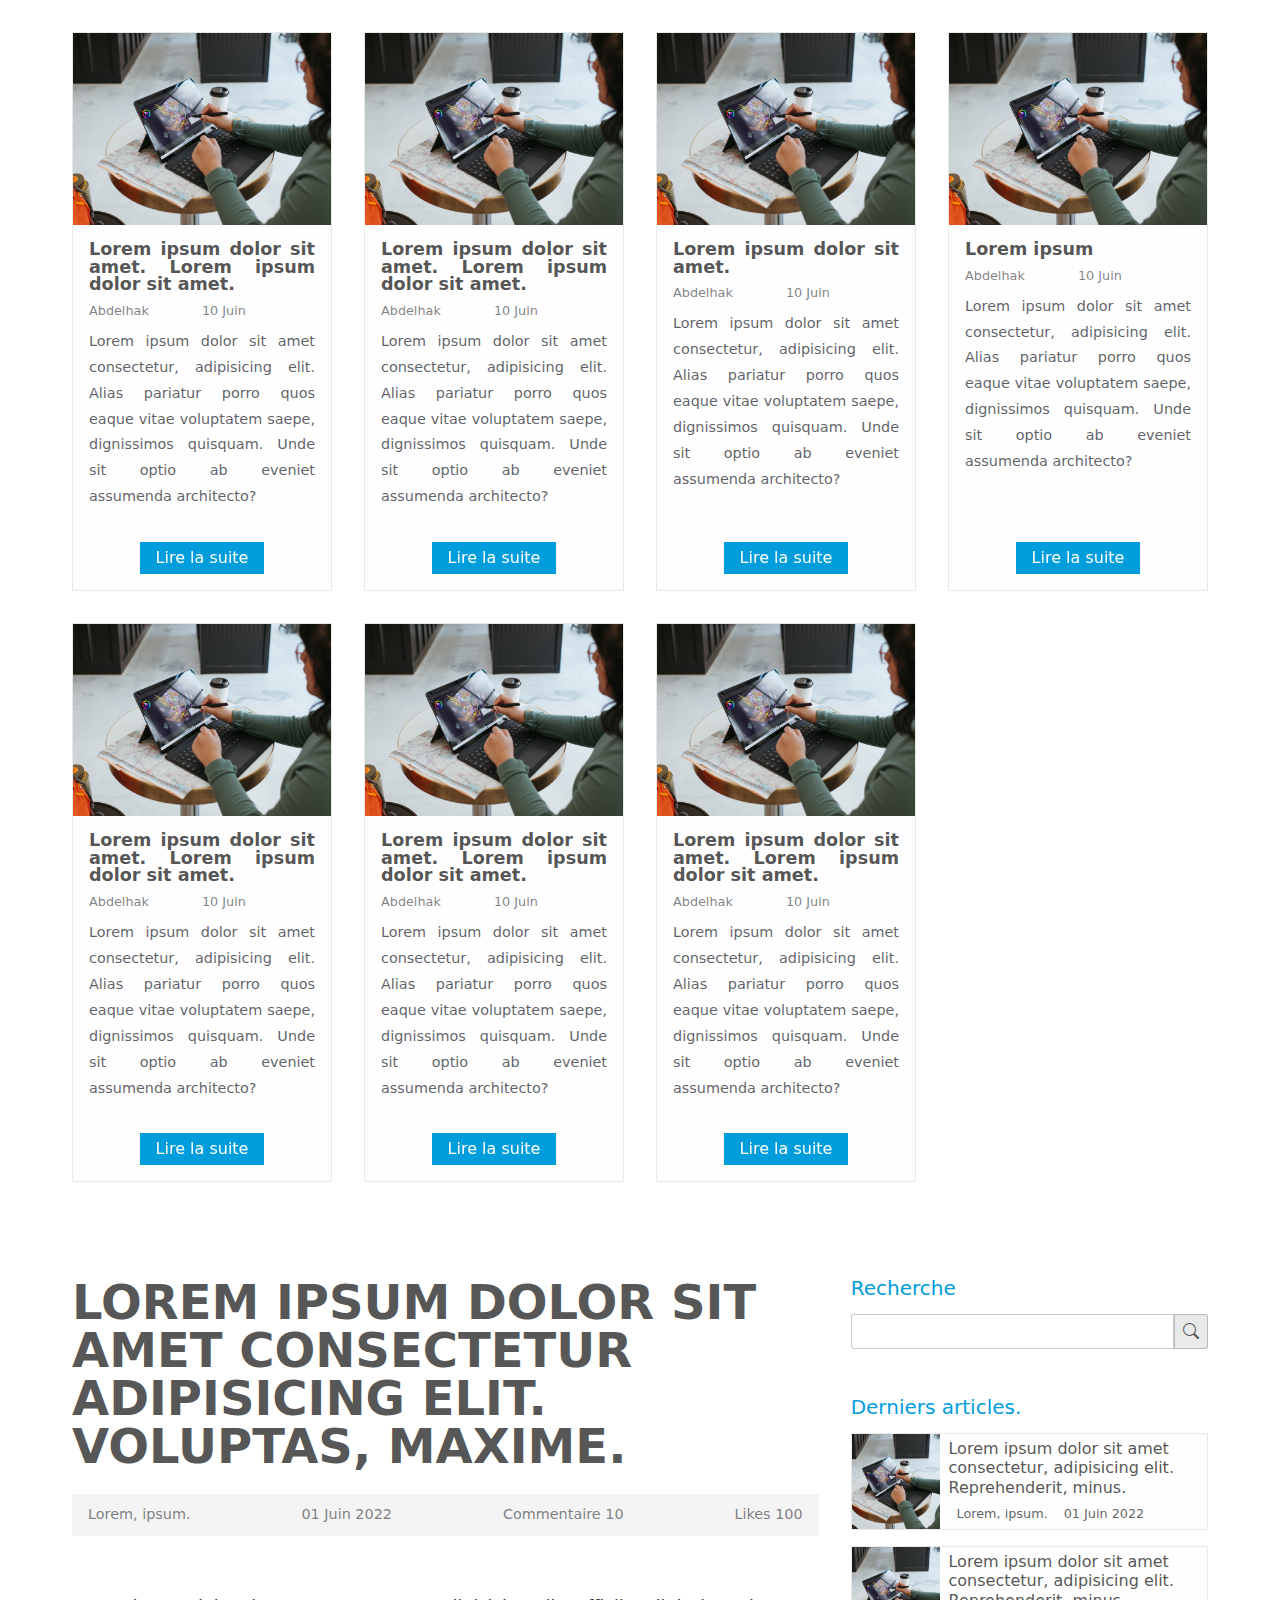
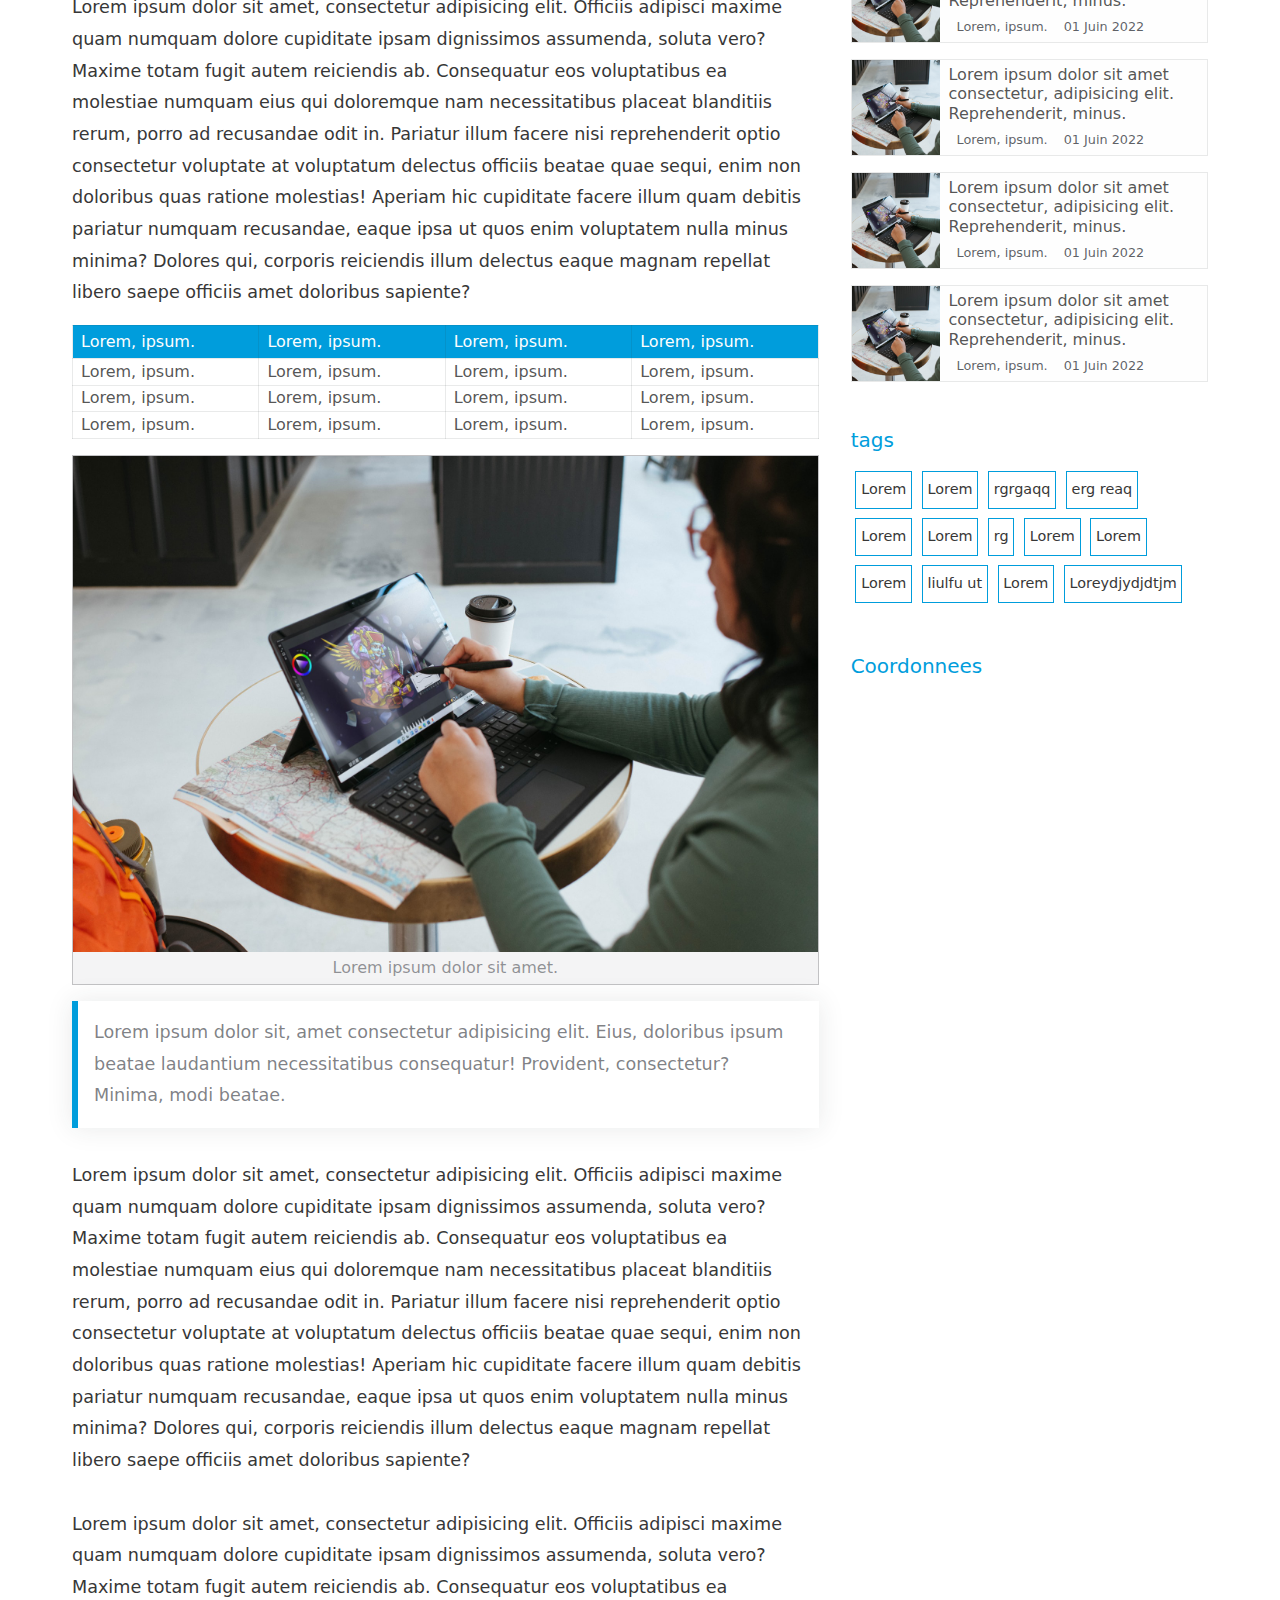
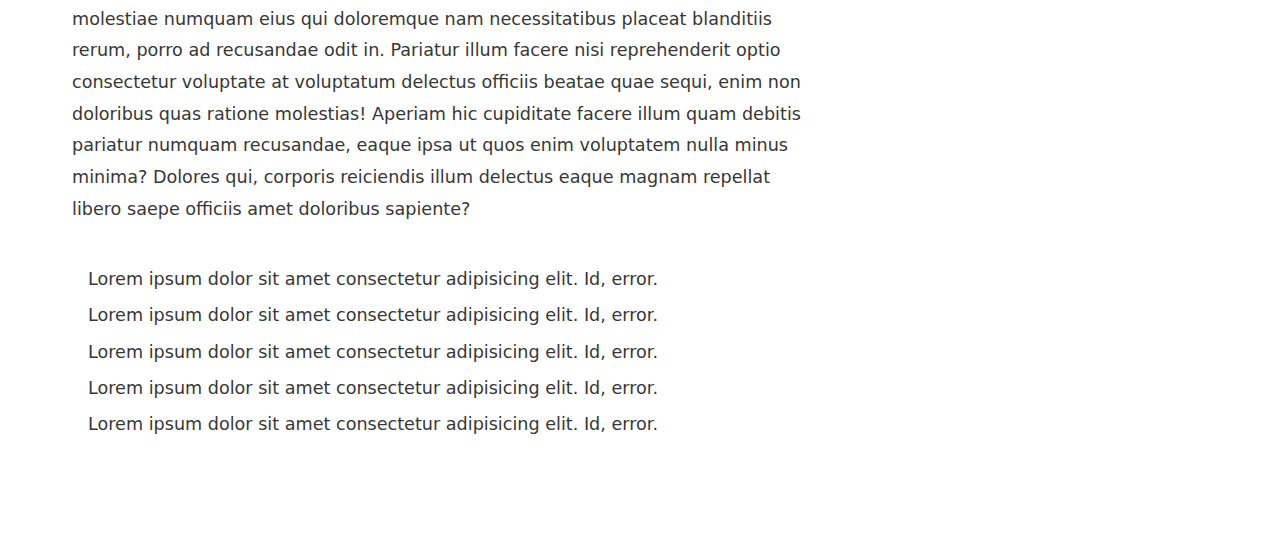
==== commit 691c4c29: "." ====
--- a/blog.html
+++ b/blog.html
@@ -12,8 +12,109 @@
     <title>myCSS</title>
 </head>
 <body>
+    <div class="wrapper gap-2">
+
+        <div class="cl-l-3">
+            <div class="article_card">
+                <div class="article_card-image">
+                    <img class="image" src="./image.jpg" alt="">
+                </div>
+                <h1 class="article_card-title">Lorem ipsum dolor sit amet. Lorem ipsum dolor sit amet.</h1>
+                <div class="article_card-meta">
+                    <span>Abdelhak </span>
+                    <span>10 Juin</span>
+                </div>
+                <p class="article_card-description t-justify">Lorem ipsum dolor sit amet consectetur, adipisicing elit. Alias pariatur porro quos eaque vitae voluptatem saepe, dignissimos quisquam. Unde sit optio ab eveniet assumenda architecto?</p>
+                <a href="" class="article_card-button button b-primary t-white" >Lire la suite</a>
+            </div>
+        </div>
+        <div class="cl-l-3">
+            <div class="article_card">
+                <div class="article_card-image">
+                    <img class="image" src="./image.jpg" alt="">
+                </div>
+                <h1 class="article_card-title">Lorem ipsum dolor sit amet. Lorem ipsum dolor sit amet.</h1>
+                <div class="article_card-meta">
+                    <span>Abdelhak </span>
+                    <span>10 Juin</span>
+                </div>
+                <p class="article_card-description t-justify">Lorem ipsum dolor sit amet consectetur, adipisicing elit. Alias pariatur porro quos eaque vitae voluptatem saepe, dignissimos quisquam. Unde sit optio ab eveniet assumenda architecto?</p>
+                <a href="" class="article_card-button button b-primary t-white" >Lire la suite</a>
+            </div>
+        </div>
+        <div class="cl-l-3">
+            <div class="article_card">
+                <div class="article_card-image">
+                    <img class="image" src="./image.jpg" alt="">
+                </div>
+                <h1 class="article_card-title">Lorem ipsum dolor sit amet.</h1>
+                <div class="article_card-meta">
+                    <span>Abdelhak </span>
+                    <span>10 Juin</span>
+                </div>
+                <p class="article_card-description t-justify">Lorem ipsum dolor sit amet consectetur, adipisicing elit. Alias pariatur porro quos eaque vitae voluptatem saepe, dignissimos quisquam. Unde sit optio ab eveniet assumenda architecto?</p>
+                <a href="" class="article_card-button button b-primary t-white" >Lire la suite</a>
+            </div>
+        </div>
+        <div class="cl-l-3">
+            <div class="article_card">
+                <div class="article_card-image">
+                    <img class="image" src="./image.jpg" alt="">
+                </div>
+                <h1 class="article_card-title">Lorem ipsum </h1>
+                <div class="article_card-meta">
+                    <span>Abdelhak </span>
+                    <span>10 Juin</span>
+                </div>
+                <p class="article_card-description t-justify">Lorem ipsum dolor sit amet consectetur, adipisicing elit. Alias pariatur porro quos eaque vitae voluptatem saepe, dignissimos quisquam. Unde sit optio ab eveniet assumenda architecto?</p>
+                <a href="" class="article_card-button button b-primary t-white" >Lire la suite</a>
+            </div>
+        </div>
+        <div class="cl-l-3">
+            <div class="article_card">
+                <div class="article_card-image">
+                    <img class="image" src="./image.jpg" alt="">
+                </div>
+                <h1 class="article_card-title">Lorem ipsum dolor sit amet. Lorem ipsum dolor sit amet.</h1>
+                <div class="article_card-meta">
+                    <span>Abdelhak </span>
+                    <span>10 Juin</span>
+                </div>
+                <p class="article_card-description t-justify">Lorem ipsum dolor sit amet consectetur, adipisicing elit. Alias pariatur porro quos eaque vitae voluptatem saepe, dignissimos quisquam. Unde sit optio ab eveniet assumenda architecto?</p>
+                <a href="" class="article_card-button button b-primary t-white" >Lire la suite</a>
+            </div>
+        </div>
+        <div class="cl-l-3">
+            <div class="article_card">
+                <div class="article_card-image">
+                    <img class="image" src="./image.jpg" alt="">
+                </div>
+                <h1 class="article_card-title">Lorem ipsum dolor sit amet. Lorem ipsum dolor sit amet.</h1>
+                <div class="article_card-meta">
+                    <span>Abdelhak </span>
+                    <span>10 Juin</span>
+                </div>
+                <p class="article_card-description t-justify">Lorem ipsum dolor sit amet consectetur, adipisicing elit. Alias pariatur porro quos eaque vitae voluptatem saepe, dignissimos quisquam. Unde sit optio ab eveniet assumenda architecto?</p>
+                <a href="" class="article_card-button button b-primary t-white" >Lire la suite</a>
+            </div>
+        </div>
+        <div class="cl-l-3">
+            <div class="article_card">
+                <div class="article_card-image">
+                    <img class="image" src="./image.jpg" alt="">
+                </div>
+                <h1 class="article_card-title">Lorem ipsum dolor sit amet. Lorem ipsum dolor sit amet.</h1>
+                <div class="article_card-meta">
+                    <span>Abdelhak </span>
+                    <span>10 Juin</span>
+                </div>
+                <p class="article_card-description t-justify">Lorem ipsum dolor sit amet consectetur, adipisicing elit. Alias pariatur porro quos eaque vitae voluptatem saepe, dignissimos quisquam. Unde sit optio ab eveniet assumenda architecto?</p>
+                <a href="" class="article_card-button button b-primary t-white" >Lire la suite</a>
+            </div>
+        </div>
+    </div>
     <div class="wrapper">
-        <div class="cl-l-8 border-right">
+        <div class="cl-l-8">
             <article class="article">
                 <div class="article_header">
                     <h1 class="article_header-title t-upper">
--- a/main.min.css
+++ b/main.min.css
@@ -1,2 +1,2 @@
-html,body,div,span,applet,object,iframe,h1,h2,h3,h4,h5,h6,p,blockquote,pre,a,abbr,acronym,address,big,cite,code,del,dfn,em,img,ins,kbd,q,s,samp,small,strike,strong,sub,sup,tt,var,b,u,i,center,dl,dt,dd,ol,ul,li,fieldset,form,label,legend,table,caption,tbody,tfoot,thead,tr,th,td,article,aside,canvas,details,embed,figure,figcaption,footer,header,hgroup,menu,nav,output,ruby,section,summary,time,mark,audio,video{margin:0;padding:0;border:0;font:inherit;vertical-align:baseline;box-sizing:border-box}article,aside,details,figcaption,figure,footer,header,hgroup,menu,nav,section{display:block}ol,ul{list-style:none}blockquote,q{quotes:none}blockquote:before,blockquote:after,q:before,q:after{content:'';content:none}table{border-collapse:collapse;border-spacing:0}body{min-height:100vh;color:#383838dc;font-family:system-ui, 'Poppins', sans-serif;font-size:1rem;line-height:1;background-color:#fff}a{text-decoration:none;color:inherit}.wrapper{width:100%;margin-inline:auto;display:flex;flex-wrap:wrap;padding:1rem}[class*="cl-"]{width:100%}.d-none{display:none}.inline-flex{display:inline-flex}.block{display:block}.inline-block{display:inline-block}.flex{display:flex}.flex-columns{flex-direction:column}.flex-rows{flex-direction:row}.flex-center{align-items:center;justify-content:center}.flex-end{align-items:flex-end;justify-content:end}.flex-align-center{align-items:center}.flex-align-end{align-items:flex-end}.flex-align-start{align-items:flex-start}.flex-align-between{justify-content:space-between}.flex-align-around{justify-content:space-around}.flex-justify-center{justify-content:center}.flex-justify-end{justify-content:flex-end}.flex-justify-start{justify-content:flex-start}.flex-justify-between{justify-content:space-between}.flex-justify-around{justify-content:space-around}.cl-1{width:calc(1 * 100% / 12 )}.cl-2{width:calc(2 * 100% / 12 )}.cl-3{width:calc(3 * 100% / 12 )}.cl-4{width:calc(4 * 100% / 12 )}.cl-5{width:calc(5 * 100% / 12 )}.cl-6{width:calc(6 * 100% / 12 )}.cl-7{width:calc(7 * 100% / 12 )}.cl-8{width:calc(8 * 100% / 12 )}.cl-9{width:calc(9 * 100% / 12 )}.cl-10{width:calc(10 * 100% / 12 )}.cl-11{width:calc(11 * 100% / 12 )}@media (min-width: 768px){.wrapper{max-width:768px}.cl-m-1{width:calc(1 * 100% / 12 )}.cl-m-2{width:calc(2 * 100% / 12 )}.cl-m-3{width:calc(3 * 100% / 12 )}.cl-m-4{width:calc(4 * 100% / 12 )}.cl-m-5{width:calc(5 * 100% / 12 )}.cl-m-6{width:calc(6 * 100% / 12 )}.cl-m-7{width:calc(7 * 100% / 12 )}.cl-m-8{width:calc(8 * 100% / 12 )}.cl-m-9{width:calc(9 * 100% / 12 )}.cl-m-10{width:calc(10 * 100% / 12 )}.cl-m-11{width:calc(11 * 100% / 12 )}}@media (min-width: 992px){.wrapper{max-width:992px}.cl-l-1{width:calc(1 * 100% / 12 )}.cl-l-2{width:calc(2 * 100% / 12 )}.cl-l-3{width:calc(3 * 100% / 12 )}.cl-l-4{width:calc(4 * 100% / 12 )}.cl-l-5{width:calc(5 * 100% / 12 )}.cl-l-6{width:calc(6 * 100% / 12 )}.cl-l-7{width:calc(7 * 100% / 12 )}.cl-l-8{width:calc(8 * 100% / 12 )}.cl-l-9{width:calc(9 * 100% / 12 )}.cl-l-10{width:calc(10 * 100% / 12 )}.cl-l-11{width:calc(11 * 100% / 12 )}}@media (min-width: 1200px){.wrapper{max-width:1200px}.cl-xl-1{width:calc(1 * 100% / 12 )}.cl-xl-2{width:calc(2 * 100% / 12 )}.cl-xl-3{width:calc(3 * 100% / 12 )}.cl-xl-4{width:calc(4 * 100% / 12 )}.cl-xl-5{width:calc(5 * 100% / 12 )}.cl-xl-6{width:calc(6 * 100% / 12 )}.cl-xl-7{width:calc(7 * 100% / 12 )}.cl-xl-8{width:calc(8 * 100% / 12 )}.cl-xl-9{width:calc(9 * 100% / 12 )}.cl-xl-10{width:calc(10 * 100% / 12 )}.cl-xl-11{width:calc(11 * 100% / 12 )}}@media (min-width: 1400px){.wrapper{max-width:1400px}.cl-xxl-1{width:calc(1 * 100% / 12 )}.cl-xxl-2{width:calc(2 * 100% / 12 )}.cl-xxl-3{width:calc(3 * 100% / 12 )}.cl-xxl-4{width:calc(4 * 100% / 12 )}.cl-xxl-5{width:calc(5 * 100% / 12 )}.cl-xxl-6{width:calc(6 * 100% / 12 )}.cl-xxl-7{width:calc(7 * 100% / 12 )}.cl-xxl-8{width:calc(8 * 100% / 12 )}.cl-xxl-9{width:calc(9 * 100% / 12 )}.cl-xxl-10{width:calc(10 * 100% / 12 )}.cl-xxl-11{width:calc(11 * 100% / 12 )}}.b-dark{background-color:#232323}.t-dark{color:#232323}.hover-b-dark:hover{background-color:#232323}.hover-t-dark:hover{color:#232323}.b-white{background-color:#fefefe}.t-white{color:#fefefe}.hover-b-white:hover{background-color:#fefefe}.hover-t-white:hover{color:#fefefe}.b-blue{background-color:#009ddc}.t-blue{color:#009ddc}.hover-b-blue:hover{background-color:#009ddc}.hover-t-blue:hover{color:#009ddc}.b-orange{background-color:#f55d3e}.t-orange{color:#f55d3e}.hover-b-orange:hover{background-color:#f55d3e}.hover-t-orange:hover{color:#f55d3e}.b-green{background-color:#0b6e4f}.t-green{color:#0b6e4f}.hover-b-green:hover{background-color:#0b6e4f}.hover-t-green:hover{color:#0b6e4f}.b-yellow{background-color:#f1d302}.t-yellow{color:#f1d302}.hover-b-yellow:hover{background-color:#f1d302}.hover-t-yellow:hover{color:#f1d302}.b-gray-75{background-color:#2a2d34bf}.t-gray-75{color:#2a2d34bf}.hover-b-gray-75:hover{background-color:#2a2d34bf}.hover-t-gray-75:hover{color:#2a2d34bf}.b-gray-50{background-color:#2a2d3480}.t-gray-50{color:#2a2d3480}.hover-b-gray-50:hover{background-color:#2a2d3480}.hover-t-gray-50:hover{color:#2a2d3480}.b-gray-25{background-color:#2a2d3440}.t-gray-25{color:#2a2d3440}.hover-b-gray-25:hover{background-color:#2a2d3440}.hover-t-gray-25:hover{color:#2a2d3440}.b-gray-10{background-color:#2a2d341a}.t-gray-10{color:#2a2d341a}.hover-b-gray-10:hover{background-color:#2a2d341a}.hover-t-gray-10:hover{color:#2a2d341a}.b-gray{background-color:#383838dc}.t-gray{color:#383838dc}.hover-b-gray:hover{background-color:#383838dc}.hover-t-gray:hover{color:#383838dc}.b-gray-60{background-color:#2a2d3499}.t-gray-60{color:#2a2d3499}.hover-b-gray-60:hover{background-color:#2a2d3499}.hover-t-gray-60:hover{color:#2a2d3499}.b-gray-5{background-color:#2a2d340d}.t-gray-5{color:#2a2d340d}.hover-b-gray-5:hover{background-color:#2a2d340d}.hover-t-gray-5:hover{color:#2a2d340d}.pad-0{padding:0rem}.pad-x-0{padding-inline:0rem}.pad-y-0{padding-block:0rem}.pad-t-0{padding-top:0rem}.pad-b-0{padding-bottom:0rem}.pad-l-0{padding-left:0rem}.pad-r-0{padding-right:0rem}.mar-0{margin:0rem}.mar-x-0{margin-inline:0rem}.mar-y-0{margin-block:0rem}.mar-t-0{margin-top:0rem}.mar-b-0{margin-bottom:0rem}.mar-l-0{margin-left:0rem}.mar-r-0{margin-right:0rem}.pad-1{padding:.5rem}.pad-x-1{padding-inline:.5rem}.pad-y-1{padding-block:.5rem}.pad-t-1{padding-top:.5rem}.pad-b-1{padding-bottom:.5rem}.pad-l-1{padding-left:.5rem}.pad-r-1{padding-right:.5rem}.mar-1{margin:.5rem}.mar-x-1{margin-inline:.5rem}.mar-y-1{margin-block:.5rem}.mar-t-1{margin-top:.5rem}.mar-b-1{margin-bottom:.5rem}.mar-l-1{margin-left:.5rem}.mar-r-1{margin-right:.5rem}.pad-2{padding:1rem}.pad-x-2{padding-inline:1rem}.pad-y-2{padding-block:1rem}.pad-t-2{padding-top:1rem}.pad-b-2{padding-bottom:1rem}.pad-l-2{padding-left:1rem}.pad-r-2{padding-right:1rem}.mar-2{margin:1rem}.mar-x-2{margin-inline:1rem}.mar-y-2{margin-block:1rem}.mar-t-2{margin-top:1rem}.mar-b-2{margin-bottom:1rem}.mar-l-2{margin-left:1rem}.mar-r-2{margin-right:1rem}.pad-3{padding:1.5rem}.pad-x-3{padding-inline:1.5rem}.pad-y-3{padding-block:1.5rem}.pad-t-3{padding-top:1.5rem}.pad-b-3{padding-bottom:1.5rem}.pad-l-3{padding-left:1.5rem}.pad-r-3{padding-right:1.5rem}.mar-3{margin:1.5rem}.mar-x-3{margin-inline:1.5rem}.mar-y-3{margin-block:1.5rem}.mar-t-3{margin-top:1.5rem}.mar-b-3{margin-bottom:1.5rem}.mar-l-3{margin-left:1.5rem}.mar-r-3{margin-right:1.5rem}.pad-4{padding:2rem}.pad-x-4{padding-inline:2rem}.pad-y-4{padding-block:2rem}.pad-t-4{padding-top:2rem}.pad-b-4{padding-bottom:2rem}.pad-l-4{padding-left:2rem}.pad-r-4{padding-right:2rem}.mar-4{margin:2rem}.mar-x-4{margin-inline:2rem}.mar-y-4{margin-block:2rem}.mar-t-4{margin-top:2rem}.mar-b-4{margin-bottom:2rem}.mar-l-4{margin-left:2rem}.mar-r-4{margin-right:2rem}.pad-5{padding:2.5rem}.pad-x-5{padding-inline:2.5rem}.pad-y-5{padding-block:2.5rem}.pad-t-5{padding-top:2.5rem}.pad-b-5{padding-bottom:2.5rem}.pad-l-5{padding-left:2.5rem}.pad-r-5{padding-right:2.5rem}.mar-5{margin:2.5rem}.mar-x-5{margin-inline:2.5rem}.mar-y-5{margin-block:2.5rem}.mar-t-5{margin-top:2.5rem}.mar-b-5{margin-bottom:2.5rem}.mar-l-5{margin-left:2.5rem}.mar-r-5{margin-right:2.5rem}@media (min-width: 768px){.pad-m-0{padding:0rem}.pad-m-x-0{padding-inline:0rem}.pad-m-y-0{padding-block:0rem}.pad-m-t-0{padding-top:0rem}.pad-m-b-0{padding-bottom:0rem}.pad-m-l-0{padding-left:0rem}.pad-m-r-0{padding-right:0rem}.mar-m-0{margin:0rem}.mar-m-x-0{margin-inline:0rem}.mar-m-y-0{margin-block:0rem}.mar-m-t-0{margin-top:0rem}.mar-m-b-0{margin-bottom:0rem}.mar-m-l-0{margin-left:0rem}.mar-m-r-0{margin-right:0rem}.pad-m-1{padding:.5rem}.pad-m-x-1{padding-inline:.5rem}.pad-m-y-1{padding-block:.5rem}.pad-m-t-1{padding-top:.5rem}.pad-m-b-1{padding-bottom:.5rem}.pad-m-l-1{padding-left:.5rem}.pad-m-r-1{padding-right:.5rem}.mar-m-1{margin:.5rem}.mar-m-x-1{margin-inline:.5rem}.mar-m-y-1{margin-block:.5rem}.mar-m-t-1{margin-top:.5rem}.mar-m-b-1{margin-bottom:.5rem}.mar-m-l-1{margin-left:.5rem}.mar-m-r-1{margin-right:.5rem}.pad-m-2{padding:1rem}.pad-m-x-2{padding-inline:1rem}.pad-m-y-2{padding-block:1rem}.pad-m-t-2{padding-top:1rem}.pad-m-b-2{padding-bottom:1rem}.pad-m-l-2{padding-left:1rem}.pad-m-r-2{padding-right:1rem}.mar-m-2{margin:1rem}.mar-m-x-2{margin-inline:1rem}.mar-m-y-2{margin-block:1rem}.mar-m-t-2{margin-top:1rem}.mar-m-b-2{margin-bottom:1rem}.mar-m-l-2{margin-left:1rem}.mar-m-r-2{margin-right:1rem}.pad-m-3{padding:1.5rem}.pad-m-x-3{padding-inline:1.5rem}.pad-m-y-3{padding-block:1.5rem}.pad-m-t-3{padding-top:1.5rem}.pad-m-b-3{padding-bottom:1.5rem}.pad-m-l-3{padding-left:1.5rem}.pad-m-r-3{padding-right:1.5rem}.mar-m-3{margin:1.5rem}.mar-m-x-3{margin-inline:1.5rem}.mar-m-y-3{margin-block:1.5rem}.mar-m-t-3{margin-top:1.5rem}.mar-m-b-3{margin-bottom:1.5rem}.mar-m-l-3{margin-left:1.5rem}.mar-m-r-3{margin-right:1.5rem}.pad-m-4{padding:2rem}.pad-m-x-4{padding-inline:2rem}.pad-m-y-4{padding-block:2rem}.pad-m-t-4{padding-top:2rem}.pad-m-b-4{padding-bottom:2rem}.pad-m-l-4{padding-left:2rem}.pad-m-r-4{padding-right:2rem}.mar-m-4{margin:2rem}.mar-m-x-4{margin-inline:2rem}.mar-m-y-4{margin-block:2rem}.mar-m-t-4{margin-top:2rem}.mar-m-b-4{margin-bottom:2rem}.mar-m-l-4{margin-left:2rem}.mar-m-r-4{margin-right:2rem}.pad-m-5{padding:2.5rem}.pad-m-x-5{padding-inline:2.5rem}.pad-m-y-5{padding-block:2.5rem}.pad-m-t-5{padding-top:2.5rem}.pad-m-b-5{padding-bottom:2.5rem}.pad-m-l-5{padding-left:2.5rem}.pad-m-r-5{padding-right:2.5rem}.mar-m-5{margin:2.5rem}.mar-m-x-5{margin-inline:2.5rem}.mar-m-y-5{margin-block:2.5rem}.mar-m-t-5{margin-top:2.5rem}.mar-m-b-5{margin-bottom:2.5rem}.mar-m-l-5{margin-left:2.5rem}.mar-m-r-5{margin-right:2.5rem}}@media (min-width: 992px){.pad-l-0{padding:0rem}.pad-l-x-0{padding-inline:0rem}.pad-l-y-0{padding-block:0rem}.pad-l-t-0{padding-top:0rem}.pad-l-b-0{padding-bottom:0rem}.pad-l-l-0{padding-left:0rem}.pad-l-r-0{padding-right:0rem}.mar-l-0{margin:0rem}.mar-l-x-0{margin-inline:0rem}.mar-l-y-0{margin-block:0rem}.mar-l-t-0{margin-top:0rem}.mar-l-b-0{margin-bottom:0rem}.mar-l-l-0{margin-left:0rem}.mar-l-r-0{margin-right:0rem}.pad-l-1{padding:.5rem}.pad-l-x-1{padding-inline:.5rem}.pad-l-y-1{padding-block:.5rem}.pad-l-t-1{padding-top:.5rem}.pad-l-b-1{padding-bottom:.5rem}.pad-l-l-1{padding-left:.5rem}.pad-l-r-1{padding-right:.5rem}.mar-l-1{margin:.5rem}.mar-l-x-1{margin-inline:.5rem}.mar-l-y-1{margin-block:.5rem}.mar-l-t-1{margin-top:.5rem}.mar-l-b-1{margin-bottom:.5rem}.mar-l-l-1{margin-left:.5rem}.mar-l-r-1{margin-right:.5rem}.pad-l-2{padding:1rem}.pad-l-x-2{padding-inline:1rem}.pad-l-y-2{padding-block:1rem}.pad-l-t-2{padding-top:1rem}.pad-l-b-2{padding-bottom:1rem}.pad-l-l-2{padding-left:1rem}.pad-l-r-2{padding-right:1rem}.mar-l-2{margin:1rem}.mar-l-x-2{margin-inline:1rem}.mar-l-y-2{margin-block:1rem}.mar-l-t-2{margin-top:1rem}.mar-l-b-2{margin-bottom:1rem}.mar-l-l-2{margin-left:1rem}.mar-l-r-2{margin-right:1rem}.pad-l-3{padding:1.5rem}.pad-l-x-3{padding-inline:1.5rem}.pad-l-y-3{padding-block:1.5rem}.pad-l-t-3{padding-top:1.5rem}.pad-l-b-3{padding-bottom:1.5rem}.pad-l-l-3{padding-left:1.5rem}.pad-l-r-3{padding-right:1.5rem}.mar-l-3{margin:1.5rem}.mar-l-x-3{margin-inline:1.5rem}.mar-l-y-3{margin-block:1.5rem}.mar-l-t-3{margin-top:1.5rem}.mar-l-b-3{margin-bottom:1.5rem}.mar-l-l-3{margin-left:1.5rem}.mar-l-r-3{margin-right:1.5rem}.pad-l-4{padding:2rem}.pad-l-x-4{padding-inline:2rem}.pad-l-y-4{padding-block:2rem}.pad-l-t-4{padding-top:2rem}.pad-l-b-4{padding-bottom:2rem}.pad-l-l-4{padding-left:2rem}.pad-l-r-4{padding-right:2rem}.mar-l-4{margin:2rem}.mar-l-x-4{margin-inline:2rem}.mar-l-y-4{margin-block:2rem}.mar-l-t-4{margin-top:2rem}.mar-l-b-4{margin-bottom:2rem}.mar-l-l-4{margin-left:2rem}.mar-l-r-4{margin-right:2rem}.pad-l-5{padding:2.5rem}.pad-l-x-5{padding-inline:2.5rem}.pad-l-y-5{padding-block:2.5rem}.pad-l-t-5{padding-top:2.5rem}.pad-l-b-5{padding-bottom:2.5rem}.pad-l-l-5{padding-left:2.5rem}.pad-l-r-5{padding-right:2.5rem}.mar-l-5{margin:2.5rem}.mar-l-x-5{margin-inline:2.5rem}.mar-l-y-5{margin-block:2.5rem}.mar-l-t-5{margin-top:2.5rem}.mar-l-b-5{margin-bottom:2.5rem}.mar-l-l-5{margin-left:2.5rem}.mar-l-r-5{margin-right:2.5rem}}@media (min-width: 1200px){.pad-xl-0{padding:0rem}.pad-xl-x-0{padding-inline:0rem}.pad-xl-y-0{padding-block:0rem}.pad-xl-t-0{padding-top:0rem}.pad-xl-b-0{padding-bottom:0rem}.pad-xl-l-0{padding-left:0rem}.pad-xl-r-0{padding-right:0rem}.mar-xl-0{margin:0rem}.mar-xl-x-0{margin-inline:0rem}.mar-xl-y-0{margin-block:0rem}.mar-xl-t-0{margin-top:0rem}.mar-xl-b-0{margin-bottom:0rem}.mar-xl-l-0{margin-left:0rem}.mar-xl-r-0{margin-right:0rem}.pad-xl-1{padding:.5rem}.pad-xl-x-1{padding-inline:.5rem}.pad-xl-y-1{padding-block:.5rem}.pad-xl-t-1{padding-top:.5rem}.pad-xl-b-1{padding-bottom:.5rem}.pad-xl-l-1{padding-left:.5rem}.pad-xl-r-1{padding-right:.5rem}.mar-xl-1{margin:.5rem}.mar-xl-x-1{margin-inline:.5rem}.mar-xl-y-1{margin-block:.5rem}.mar-xl-t-1{margin-top:.5rem}.mar-xl-b-1{margin-bottom:.5rem}.mar-xl-l-1{margin-left:.5rem}.mar-xl-r-1{margin-right:.5rem}.pad-xl-2{padding:1rem}.pad-xl-x-2{padding-inline:1rem}.pad-xl-y-2{padding-block:1rem}.pad-xl-t-2{padding-top:1rem}.pad-xl-b-2{padding-bottom:1rem}.pad-xl-l-2{padding-left:1rem}.pad-xl-r-2{padding-right:1rem}.mar-xl-2{margin:1rem}.mar-xl-x-2{margin-inline:1rem}.mar-xl-y-2{margin-block:1rem}.mar-xl-t-2{margin-top:1rem}.mar-xl-b-2{margin-bottom:1rem}.mar-xl-l-2{margin-left:1rem}.mar-xl-r-2{margin-right:1rem}.pad-xl-3{padding:1.5rem}.pad-xl-x-3{padding-inline:1.5rem}.pad-xl-y-3{padding-block:1.5rem}.pad-xl-t-3{padding-top:1.5rem}.pad-xl-b-3{padding-bottom:1.5rem}.pad-xl-l-3{padding-left:1.5rem}.pad-xl-r-3{padding-right:1.5rem}.mar-xl-3{margin:1.5rem}.mar-xl-x-3{margin-inline:1.5rem}.mar-xl-y-3{margin-block:1.5rem}.mar-xl-t-3{margin-top:1.5rem}.mar-xl-b-3{margin-bottom:1.5rem}.mar-xl-l-3{margin-left:1.5rem}.mar-xl-r-3{margin-right:1.5rem}.pad-xl-4{padding:2rem}.pad-xl-x-4{padding-inline:2rem}.pad-xl-y-4{padding-block:2rem}.pad-xl-t-4{padding-top:2rem}.pad-xl-b-4{padding-bottom:2rem}.pad-xl-l-4{padding-left:2rem}.pad-xl-r-4{padding-right:2rem}.mar-xl-4{margin:2rem}.mar-xl-x-4{margin-inline:2rem}.mar-xl-y-4{margin-block:2rem}.mar-xl-t-4{margin-top:2rem}.mar-xl-b-4{margin-bottom:2rem}.mar-xl-l-4{margin-left:2rem}.mar-xl-r-4{margin-right:2rem}.pad-xl-5{padding:2.5rem}.pad-xl-x-5{padding-inline:2.5rem}.pad-xl-y-5{padding-block:2.5rem}.pad-xl-t-5{padding-top:2.5rem}.pad-xl-b-5{padding-bottom:2.5rem}.pad-xl-l-5{padding-left:2.5rem}.pad-xl-r-5{padding-right:2.5rem}.mar-xl-5{margin:2.5rem}.mar-xl-x-5{margin-inline:2.5rem}.mar-xl-y-5{margin-block:2.5rem}.mar-xl-t-5{margin-top:2.5rem}.mar-xl-b-5{margin-bottom:2.5rem}.mar-xl-l-5{margin-left:2.5rem}.mar-xl-r-5{margin-right:2.5rem}}@media (min-width: 1400px){.pad-xxl-0{padding:0rem}.pad-xxl-x-0{padding-inline:0rem}.pad-xxl-y-0{padding-block:0rem}.pad-xxl-t-0{padding-top:0rem}.pad-xxl-b-0{padding-bottom:0rem}.pad-xxl-l-0{padding-left:0rem}.pad-xxl-r-0{padding-right:0rem}.mar-xxl-0{margin:0rem}.mar-xxl-x-0{margin-inline:0rem}.mar-xxl-y-0{margin-block:0rem}.mar-xxl-t-0{margin-top:0rem}.mar-xxl-b-0{margin-bottom:0rem}.mar-xxl-l-0{margin-left:0rem}.mar-xxl-r-0{margin-right:0rem}.pad-xxl-1{padding:.5rem}.pad-xxl-x-1{padding-inline:.5rem}.pad-xxl-y-1{padding-block:.5rem}.pad-xxl-t-1{padding-top:.5rem}.pad-xxl-b-1{padding-bottom:.5rem}.pad-xxl-l-1{padding-left:.5rem}.pad-xxl-r-1{padding-right:.5rem}.mar-xxl-1{margin:.5rem}.mar-xxl-x-1{margin-inline:.5rem}.mar-xxl-y-1{margin-block:.5rem}.mar-xxl-t-1{margin-top:.5rem}.mar-xxl-b-1{margin-bottom:.5rem}.mar-xxl-l-1{margin-left:.5rem}.mar-xxl-r-1{margin-right:.5rem}.pad-xxl-2{padding:1rem}.pad-xxl-x-2{padding-inline:1rem}.pad-xxl-y-2{padding-block:1rem}.pad-xxl-t-2{padding-top:1rem}.pad-xxl-b-2{padding-bottom:1rem}.pad-xxl-l-2{padding-left:1rem}.pad-xxl-r-2{padding-right:1rem}.mar-xxl-2{margin:1rem}.mar-xxl-x-2{margin-inline:1rem}.mar-xxl-y-2{margin-block:1rem}.mar-xxl-t-2{margin-top:1rem}.mar-xxl-b-2{margin-bottom:1rem}.mar-xxl-l-2{margin-left:1rem}.mar-xxl-r-2{margin-right:1rem}.pad-xxl-3{padding:1.5rem}.pad-xxl-x-3{padding-inline:1.5rem}.pad-xxl-y-3{padding-block:1.5rem}.pad-xxl-t-3{padding-top:1.5rem}.pad-xxl-b-3{padding-bottom:1.5rem}.pad-xxl-l-3{padding-left:1.5rem}.pad-xxl-r-3{padding-right:1.5rem}.mar-xxl-3{margin:1.5rem}.mar-xxl-x-3{margin-inline:1.5rem}.mar-xxl-y-3{margin-block:1.5rem}.mar-xxl-t-3{margin-top:1.5rem}.mar-xxl-b-3{margin-bottom:1.5rem}.mar-xxl-l-3{margin-left:1.5rem}.mar-xxl-r-3{margin-right:1.5rem}.pad-xxl-4{padding:2rem}.pad-xxl-x-4{padding-inline:2rem}.pad-xxl-y-4{padding-block:2rem}.pad-xxl-t-4{padding-top:2rem}.pad-xxl-b-4{padding-bottom:2rem}.pad-xxl-l-4{padding-left:2rem}.pad-xxl-r-4{padding-right:2rem}.mar-xxl-4{margin:2rem}.mar-xxl-x-4{margin-inline:2rem}.mar-xxl-y-4{margin-block:2rem}.mar-xxl-t-4{margin-top:2rem}.mar-xxl-b-4{margin-bottom:2rem}.mar-xxl-l-4{margin-left:2rem}.mar-xxl-r-4{margin-right:2rem}.pad-xxl-5{padding:2.5rem}.pad-xxl-x-5{padding-inline:2.5rem}.pad-xxl-y-5{padding-block:2.5rem}.pad-xxl-t-5{padding-top:2.5rem}.pad-xxl-b-5{padding-bottom:2.5rem}.pad-xxl-l-5{padding-left:2.5rem}.pad-xxl-r-5{padding-right:2.5rem}.mar-xxl-5{margin:2.5rem}.mar-xxl-x-5{margin-inline:2.5rem}.mar-xxl-y-5{margin-block:2.5rem}.mar-xxl-t-5{margin-top:2.5rem}.mar-xxl-b-5{margin-bottom:2.5rem}.mar-xxl-l-5{margin-left:2.5rem}.mar-xxl-r-5{margin-right:2.5rem}}.gap-0 [class*="cl-"]{padding:0px}.gap-1 [class*="cl-"]{padding:8px}.gap-2 [class*="cl-"]{padding:16px}.border-1{border:1px solid #2a2d3480 !important}.border-top-1{border-top:1px solid #2a2d3480 !important}.border-left-1{border-left:1px solid #2a2d3480 !important}.border-right-1{border-right:1px solid #2a2d3480 !important}.border-bottom-1{border-bottom:1px solid #2a2d3480 !important}.border-2{border:2px solid #2a2d3480 !important}.border-top-2{border-top:2px solid #2a2d3480 !important}.border-left-2{border-left:2px solid #2a2d3480 !important}.border-right-2{border-right:2px solid #2a2d3480 !important}.border-bottom-2{border-bottom:2px solid #2a2d3480 !important}.border-3{border:3px solid #2a2d3480 !important}.border-top-3{border-top:3px solid #2a2d3480 !important}.border-left-3{border-left:3px solid #2a2d3480 !important}.border-right-3{border-right:3px solid #2a2d3480 !important}.border-bottom-3{border-bottom:3px solid #2a2d3480 !important}.border-4{border:4px solid #2a2d3480 !important}.border-top-4{border-top:4px solid #2a2d3480 !important}.border-left-4{border-left:4px solid #2a2d3480 !important}.border-right-4{border-right:4px solid #2a2d3480 !important}.border-bottom-4{border-bottom:4px solid #2a2d3480 !important}.border-5{border:5px solid #2a2d3480 !important}.border-top-5{border-top:5px solid #2a2d3480 !important}.border-left-5{border-left:5px solid #2a2d3480 !important}.border-right-5{border-right:5px solid #2a2d3480 !important}.border-bottom-5{border-bottom:5px solid #2a2d3480 !important}.border-color-dark{border-color:#232323 !important}.border-color-white{border-color:#fefefe !important}.border-color-blue{border-color:#009ddc !important}.border-color-orange{border-color:#f55d3e !important}.border-color-green{border-color:#0b6e4f !important}.border-color-yellow{border-color:#f1d302 !important}.border-color-gray-75{border-color:#2a2d34bf !important}.border-color-gray-50{border-color:#2a2d3480 !important}.border-color-gray-25{border-color:#2a2d3440 !important}.border-color-gray-10{border-color:#2a2d341a !important}.border-color-gray{border-color:#383838dc !important}.border-color-gray-60{border-color:#2a2d3499 !important}.border-color-gray-5{border-color:#2a2d340d !important}.h-0{height:0%}.vh-0{height:0vh}.w-0{width:0%}.vw-0{width:0vw}.h-5{height:5%}.vh-5{height:5vh}.w-5{width:5%}.vw-5{width:5vw}.h-10{height:10%}.vh-10{height:10vh}.w-10{width:10%}.vw-10{width:10vw}.h-15{height:15%}.vh-15{height:15vh}.w-15{width:15%}.vw-15{width:15vw}.h-20{height:20%}.vh-20{height:20vh}.w-20{width:20%}.vw-20{width:20vw}.h-25{height:25%}.vh-25{height:25vh}.w-25{width:25%}.vw-25{width:25vw}.h-30{height:30%}.vh-30{height:30vh}.w-30{width:30%}.vw-30{width:30vw}.h-35{height:35%}.vh-35{height:35vh}.w-35{width:35%}.vw-35{width:35vw}.h-40{height:40%}.vh-40{height:40vh}.w-40{width:40%}.vw-40{width:40vw}.h-45{height:45%}.vh-45{height:45vh}.w-45{width:45%}.vw-45{width:45vw}.h-50{height:50%}.vh-50{height:50vh}.w-50{width:50%}.vw-50{width:50vw}.h-55{height:55%}.vh-55{height:55vh}.w-55{width:55%}.vw-55{width:55vw}.h-60{height:60%}.vh-60{height:60vh}.w-60{width:60%}.vw-60{width:60vw}.h-65{height:65%}.vh-65{height:65vh}.w-65{width:65%}.vw-65{width:65vw}.h-70{height:70%}.vh-70{height:70vh}.w-70{width:70%}.vw-70{width:70vw}.h-75{height:75%}.vh-75{height:75vh}.w-75{width:75%}.vw-75{width:75vw}.h-80{height:80%}.vh-80{height:80vh}.w-80{width:80%}.vw-80{width:80vw}.h-85{height:85%}.vh-85{height:85vh}.w-85{width:85%}.vw-85{width:85vw}.h-90{height:90%}.vh-90{height:90vh}.w-90{width:90%}.vw-90{width:90vw}.h-95{height:95%}.vh-95{height:95vh}.w-95{width:95%}.vw-95{width:95vw}.h-100{height:100%}.vh-100{height:100vh}.w-100{width:100%}.vw-100{width:100vw}.sticky-top{position:sticky !important;top:0}.sticky-left{position:sticky !important;left:0}.sticky-rigth{position:sticky !important;rigth:0}.sticky-bottom{position:sticky !important;bottom:0}.fade-in{opacity:0;animation-name:fade-in}.fade-out{opacity:1;animation-name:fade-out}.zoom-in{transform-origin:center;transform:scale(0);animation-name:zoom-in}.zoom-out{transform-origin:center;animation-name:zoom-out}.anim{animation-duration:.5s;animation-fill-mode:both;animation-timing-function:ease-in-out}@keyframes fade-in{to{opacity:1}}@keyframes fade-out{to{opacity:0}}@keyframes zoom-in{to{transform:scale(1)}}@keyframes zoom-out{to{transform:scale(0)}}button{background-color:transparent;color:#2a2d34bf;padding:.5rem 1rem;border:none;font-size:1rem;filter:brightness(1);cursor:pointer}button:hover{filter:brightness(0.95)}button:active{filter:brightness(0.8)}.card{padding:1rem;border:1px solid #2a2d3440;border-radius:5px;background-color:#fff}.article_card_linear{display:flex;border:1px solid #2a2d341a;margin-bottom:1rem}.article_card_linear-image{width:25%}.article_card_linear-image img{max-width:100%;height:100%;object-fit:cover}.article_card_linear-content{flex:5;padding:.3rem .5rem}.article_card_linear-content-title{font-size:1rem;font-weight:500;line-height:1.2;color:#383838dc}.article_card_linear-content-meta{margin-top:.3rem}.article_card_linear-content-meta li{font-size:.8rem;font-weight:300;color:#2a2d34bf;padding:0;margin:0 .5rem}.article_card_linear:hover{box-shadow:0 0 25px #2a2d3440}.article_card_linear:hover .article_card_linear-image{overflow:hidden}.article_card_linear:hover .article_card_linear-image img{transform:scale(1.1)}.article_card_linear:hover .article_card_linear-content-title{color:#009ddc !important}ul,li{list-style:none}ul .dropdown,li .dropdown{position:absolute}ul .dropdown ul li,li .dropdown ul li{position:relative;max-height:0;overflow:hidden;background-color:#fefefe}ul .dropdown span,li .dropdown span{cursor:pointer}ul .dropdown:hover ul li,li .dropdown:hover ul li{max-height:100%;padding:1rem;border:1px solid #2a2d341a}@media (max-width: 576px){ul,li{flex-direction:column}}.list-inline{display:flex;flex-wrap:wrap}h1{font-size:1rem;font-weight:600}@media (min-width: 576px){h1{font-size:1.3rem}}@media (min-width: 768px){h1{font-size:1.6rem}}@media (min-width: 992px){h1{font-size:2rem}}@media (min-width: 1200px){h1{font-size:3rem}}h2{font-size:2.45em;font-weight:500}@media (min-width: 576px){h2{font-size:1.2rem}}@media (min-width: 768px){h2{font-size:1.3rem}}@media (min-width: 992px){h2{font-size:1.6rem}}@media (min-width: 1200px){h2{font-size:1.8rem}}h3{font-size:1.95em;font-weight:400}h4{font-size:1.56em;font-weight:400}h5{font-size:1.25em;font-weight:300}h6{font-size:1em;font-weight:300}p,li,blockquote{font-weight:400;color:#373737;line-height:1.8}@media (min-width: 576px){p,li,blockquote{font-size:1rem}}@media (min-width: 768px){p,li,blockquote{font-size:1.1rem}}.small{font-size:0.8em;line-height:12.8px}.image{display:block;width:100%;height:100%;object-fit:cover}.border{border:1px solid #2a2d3480}.border-top{border-top:1px solid #2a2d3480}.border-left{border-left:1px solid #2a2d3480}.border-right{border-right:1px solid #2a2d3480}.border-bottom{border-bottom:1px solid #2a2d3480}.shadow{box-shadow:0 0 32px rgba(80,80,80,0.26)}.t-center{text-align:center}.t-left{text-align:left}.t-right{text-align:right}.t-justify{text-align:justify}.t-upper{text-transform:uppercase}.t-bold{font-weight:bold}.t-bolder{font-weight:800}strong{font-weight:600;color:#373737}nav,.nav{display:flex;height:70px;padding:0 1rem;justify-content:space-between;position:relative;z-index:100}nav .wrapper,.nav .wrapper{justify-content:space-between}.nav-logo{height:100%;display:flex;align-items:center;margin-right:2rem;z-index:9999}.nav-logo img{width:100px;height:auto}.nav-buttons{display:flex;align-items:center;justify-content:center}.nav-menu{flex:1;display:flex;justify-content:space-between;height:100%;transition:.3s}.nav-menu ul{display:flex;align-items:center;height:100%}.nav-menu ul li{padding:0;margin:0;height:100%;display:inline-flex;align-items:center}.nav-menu ul li a{padding:1.5em;font-size:.8em;font-weight:500;transition:background 0.2s}.nav-menu ul li a:hover,.nav-menu ul li a.active{border-bottom:4px solid #009ddc;padding-bottom:calc(1.5rem - 4px);color:#009ddc}@media (max-width: 992px){.nav-menu{position:fixed;top:0;right:100%;width:100vw;height:100vh;background-color:#fefefe;z-index:10;flex-direction:column;justify-content:center;align-items:center}.nav-menu ul{flex-direction:column;justify-content:center;align-items:center;height:unset}.nav-menu ul li{height:unset}.nav-menu ul li a{height:unset;padding:1rem;font-size:1.3rem}.nav-menu.show{right:0}}.nav-buttons{display:flex;align-items:center}@media (max-width: 992px){.nav-buttons{margin-top:2rem}}.menu-toggler{display:flex;flex-direction:column;align-items:center;justify-content:center;padding:0;margin:0;display:none;position:absolute;z-index:99999;right:1rem;top:50%;transform:translateY(-50%)}.menu-toggler span{display:inline-block;width:30px;height:4px;background-color:#373737;margin:3px;transform-origin:left top;transition:.3s}.menu-toggler span:nth-child(3){transform-origin:left bottom}.menu-toggler.active span:nth-child(2){opacity:0}.menu-toggler.active span:nth-child(1){transform:rotate(45deg)}.menu-toggler.active span:nth-child(3){transform:rotate(-45deg)}@media (max-width: 992px){.menu-toggler{display:flex}}table,.table{width:100%}table thead,.table thead{border-bottom:1px solid #2a2d3480;background-color:#009ddc;color:#fefefe}table thead th,.table thead th{font-weight:500;text-align:unset;padding:.5rem;border:1px solid #2a2d341a}table tbody tr td,.table tbody tr td{padding:0.3rem .5rem;border:1px solid #2a2d341a}table tbody tr:hover,.table tbody tr:hover{background-color:#2a2d341a}blockquote{padding:1rem;border-left:6px solid #009ddc;margin:1rem 0;color:#2a2d3499;box-shadow:0 0 25px #2a2d341a}.article{padding:0 1rem;padding:3rem 2rem}.article_header-meta li{font-size:.9rem;color:#2a2d3499}.article .article_content{padding:1rem 0}.article .article_content ul{padding:1rem}.article .article_content ul li{margin:.5rem 0;line-height:1.6}.article .article_content p{padding:1rem 0}.article .article_content figure{border:1px solid #2a2d3440;background-color:#2a2d340d;padding-top:0;margin:1rem 0}.article .article_content figure img{margin:0}.article .article_content figure figcaption{padding:.5rem;text-align:center;color:#2a2d3480;font-weight:400}.article .article_content img{margin:1rem 0}form label{display:block}form input,form textarea{width:100%;border:1px solid #2a2d3440;border-radius:3px}form .input-group{display:flex}form .input-group input{border-radius:3px 0px 0px 3px}form .input-group label{padding:.5rem;border-radius:0 3px 3px 0;background-color:#2a2d341a;border:1px solid #2a2d3440}aside,.sidebar{padding:3rem 1rem}aside .sidebar_item,.sidebar .sidebar_item{margin-bottom:3rem}aside .sidebar_item-title,.sidebar .sidebar_item-title{margin-bottom:1rem;color:#009ddc;font-weight:500}aside .sidebar_item .tags,.sidebar .sidebar_item .tags{display:flex;flex-direction:row}aside .sidebar_item .tags .tag,.sidebar .sidebar_item .tags .tag{display:inline-block;padding:.3rem .3rem;border:1px solid #009ddc;font-size:.9rem;margin:.3rem;cursor:pointer}aside .sidebar_item .tags .tag:hover,.sidebar .sidebar_item .tags .tag:hover{background-color:#009ddc;color:#fefefe}.has-overlay{position:relative}.has-overlay .overlay{position:absolute;top:0;left:0;width:100%;height:100%;background-color:#2a2d3499;color:#fefefe !important}
+html,body,div,span,applet,object,iframe,h1,h2,h3,h4,h5,h6,p,blockquote,pre,a,abbr,acronym,address,big,cite,code,del,dfn,em,img,ins,kbd,q,s,samp,small,strike,strong,sub,sup,tt,var,b,u,i,center,dl,dt,dd,ol,ul,li,fieldset,form,label,legend,table,caption,tbody,tfoot,thead,tr,th,td,article,aside,canvas,details,embed,figure,figcaption,footer,header,hgroup,menu,nav,output,ruby,section,summary,time,mark,audio,video{margin:0;padding:0;border:0;font:inherit;vertical-align:baseline;box-sizing:border-box}article,aside,details,figcaption,figure,footer,header,hgroup,menu,nav,section{display:block}ol,ul{list-style:none}blockquote,q{quotes:none}blockquote:before,blockquote:after,q:before,q:after{content:'';content:none}table{border-collapse:collapse;border-spacing:0}body{min-height:100vh;color:#383838dc;font-family:system-ui, 'Poppins', sans-serif;font-size:1rem;line-height:1;background-color:#fff}a{text-decoration:none;color:inherit}.wrapper{width:100%;margin:0 auto;display:flex;flex-wrap:wrap;padding:1rem}[class*="cl-"]{width:100%}.d-none{display:none}.inline-flex{display:inline-flex}.block{display:block}.inline-block{display:inline-block}.flex{display:flex}.flex-columns{flex-direction:column}.flex-rows{flex-direction:row}.flex-center{align-items:center;justify-content:center}.flex-end{align-items:flex-end;justify-content:end}.flex-align-center{align-items:center}.flex-align-end{align-items:flex-end}.flex-align-start{align-items:flex-start}.flex-align-between{justify-content:space-between}.flex-align-around{justify-content:space-around}.flex-justify-center{justify-content:center}.flex-justify-end{justify-content:flex-end}.flex-justify-start{justify-content:flex-start}.flex-justify-between{justify-content:space-between}.flex-justify-around{justify-content:space-around}.cl-1{width:calc(1 * 100% / 12 )}.cl-2{width:calc(2 * 100% / 12 )}.cl-3{width:calc(3 * 100% / 12 )}.cl-4{width:calc(4 * 100% / 12 )}.cl-5{width:calc(5 * 100% / 12 )}.cl-6{width:calc(6 * 100% / 12 )}.cl-7{width:calc(7 * 100% / 12 )}.cl-8{width:calc(8 * 100% / 12 )}.cl-9{width:calc(9 * 100% / 12 )}.cl-10{width:calc(10 * 100% / 12 )}.cl-11{width:calc(11 * 100% / 12 )}@media (min-width: 768px){.wrapper{max-width:768px}.cl-m-1{width:calc(1 * 100% / 12 )}.cl-m-2{width:calc(2 * 100% / 12 )}.cl-m-3{width:calc(3 * 100% / 12 )}.cl-m-4{width:calc(4 * 100% / 12 )}.cl-m-5{width:calc(5 * 100% / 12 )}.cl-m-6{width:calc(6 * 100% / 12 )}.cl-m-7{width:calc(7 * 100% / 12 )}.cl-m-8{width:calc(8 * 100% / 12 )}.cl-m-9{width:calc(9 * 100% / 12 )}.cl-m-10{width:calc(10 * 100% / 12 )}.cl-m-11{width:calc(11 * 100% / 12 )}}@media (min-width: 992px){.wrapper{max-width:992px}.cl-l-1{width:calc(1 * 100% / 12 )}.cl-l-2{width:calc(2 * 100% / 12 )}.cl-l-3{width:calc(3 * 100% / 12 )}.cl-l-4{width:calc(4 * 100% / 12 )}.cl-l-5{width:calc(5 * 100% / 12 )}.cl-l-6{width:calc(6 * 100% / 12 )}.cl-l-7{width:calc(7 * 100% / 12 )}.cl-l-8{width:calc(8 * 100% / 12 )}.cl-l-9{width:calc(9 * 100% / 12 )}.cl-l-10{width:calc(10 * 100% / 12 )}.cl-l-11{width:calc(11 * 100% / 12 )}}@media (min-width: 1200px){.wrapper{max-width:1200px}.cl-xl-1{width:calc(1 * 100% / 12 )}.cl-xl-2{width:calc(2 * 100% / 12 )}.cl-xl-3{width:calc(3 * 100% / 12 )}.cl-xl-4{width:calc(4 * 100% / 12 )}.cl-xl-5{width:calc(5 * 100% / 12 )}.cl-xl-6{width:calc(6 * 100% / 12 )}.cl-xl-7{width:calc(7 * 100% / 12 )}.cl-xl-8{width:calc(8 * 100% / 12 )}.cl-xl-9{width:calc(9 * 100% / 12 )}.cl-xl-10{width:calc(10 * 100% / 12 )}.cl-xl-11{width:calc(11 * 100% / 12 )}}@media (min-width: 1400px){.wrapper{max-width:1400px}.cl-xxl-1{width:calc(1 * 100% / 12 )}.cl-xxl-2{width:calc(2 * 100% / 12 )}.cl-xxl-3{width:calc(3 * 100% / 12 )}.cl-xxl-4{width:calc(4 * 100% / 12 )}.cl-xxl-5{width:calc(5 * 100% / 12 )}.cl-xxl-6{width:calc(6 * 100% / 12 )}.cl-xxl-7{width:calc(7 * 100% / 12 )}.cl-xxl-8{width:calc(8 * 100% / 12 )}.cl-xxl-9{width:calc(9 * 100% / 12 )}.cl-xxl-10{width:calc(10 * 100% / 12 )}.cl-xxl-11{width:calc(11 * 100% / 12 )}}.b-dark{background-color:#232323 !important}.t-dark{color:#232323 !important}.hover-b-dark:hover{background-color:#232323 !important}.hover-t-dark:hover{color:#232323 !important}.b-white{background-color:#fefefe !important}.t-white{color:#fefefe !important}.hover-b-white:hover{background-color:#fefefe !important}.hover-t-white:hover{color:#fefefe !important}.b-blue{background-color:#009ddc !important}.t-blue{color:#009ddc !important}.hover-b-blue:hover{background-color:#009ddc !important}.hover-t-blue:hover{color:#009ddc !important}.b-orange{background-color:#f55d3e !important}.t-orange{color:#f55d3e !important}.hover-b-orange:hover{background-color:#f55d3e !important}.hover-t-orange:hover{color:#f55d3e !important}.b-green{background-color:#0b6e4f !important}.t-green{color:#0b6e4f !important}.hover-b-green:hover{background-color:#0b6e4f !important}.hover-t-green:hover{color:#0b6e4f !important}.b-yellow{background-color:#f1d302 !important}.t-yellow{color:#f1d302 !important}.hover-b-yellow:hover{background-color:#f1d302 !important}.hover-t-yellow:hover{color:#f1d302 !important}.b-gray-75{background-color:#2a2d34bf !important}.t-gray-75{color:#2a2d34bf !important}.hover-b-gray-75:hover{background-color:#2a2d34bf !important}.hover-t-gray-75:hover{color:#2a2d34bf !important}.b-gray-50{background-color:#2a2d3480 !important}.t-gray-50{color:#2a2d3480 !important}.hover-b-gray-50:hover{background-color:#2a2d3480 !important}.hover-t-gray-50:hover{color:#2a2d3480 !important}.b-gray-25{background-color:#2a2d3440 !important}.t-gray-25{color:#2a2d3440 !important}.hover-b-gray-25:hover{background-color:#2a2d3440 !important}.hover-t-gray-25:hover{color:#2a2d3440 !important}.b-gray-10{background-color:#2a2d341a !important}.t-gray-10{color:#2a2d341a !important}.hover-b-gray-10:hover{background-color:#2a2d341a !important}.hover-t-gray-10:hover{color:#2a2d341a !important}.b-gray{background-color:#383838dc !important}.t-gray{color:#383838dc !important}.hover-b-gray:hover{background-color:#383838dc !important}.hover-t-gray:hover{color:#383838dc !important}.b-gray-60{background-color:#2a2d3499 !important}.t-gray-60{color:#2a2d3499 !important}.hover-b-gray-60:hover{background-color:#2a2d3499 !important}.hover-t-gray-60:hover{color:#2a2d3499 !important}.b-gray-5{background-color:#2a2d340d !important}.t-gray-5{color:#2a2d340d !important}.hover-b-gray-5:hover{background-color:#2a2d340d !important}.hover-t-gray-5:hover{color:#2a2d340d !important}.b-primary{background-color:#009ddc !important}.t-primary{color:#009ddc !important}.hover-b-primary:hover{background-color:#009ddc !important}.hover-t-primary:hover{color:#009ddc !important}.pad-0{padding:0rem}.pad-x-0{padding-inline:0rem}.pad-y-0{padding-block:0rem}.pad-t-0{padding-top:0rem}.pad-b-0{padding-bottom:0rem}.pad-l-0{padding-left:0rem}.pad-r-0{padding-right:0rem}.mar-0{margin:0rem}.mar-x-0{margin-inline:0rem}.mar-y-0{margin-block:0rem}.mar-t-0{margin-top:0rem}.mar-b-0{margin-bottom:0rem}.mar-l-0{margin-left:0rem}.mar-r-0{margin-right:0rem}.pad-1{padding:.5rem}.pad-x-1{padding-inline:.5rem}.pad-y-1{padding-block:.5rem}.pad-t-1{padding-top:.5rem}.pad-b-1{padding-bottom:.5rem}.pad-l-1{padding-left:.5rem}.pad-r-1{padding-right:.5rem}.mar-1{margin:.5rem}.mar-x-1{margin-inline:.5rem}.mar-y-1{margin-block:.5rem}.mar-t-1{margin-top:.5rem}.mar-b-1{margin-bottom:.5rem}.mar-l-1{margin-left:.5rem}.mar-r-1{margin-right:.5rem}.pad-2{padding:1rem}.pad-x-2{padding-inline:1rem}.pad-y-2{padding-block:1rem}.pad-t-2{padding-top:1rem}.pad-b-2{padding-bottom:1rem}.pad-l-2{padding-left:1rem}.pad-r-2{padding-right:1rem}.mar-2{margin:1rem}.mar-x-2{margin-inline:1rem}.mar-y-2{margin-block:1rem}.mar-t-2{margin-top:1rem}.mar-b-2{margin-bottom:1rem}.mar-l-2{margin-left:1rem}.mar-r-2{margin-right:1rem}.pad-3{padding:1.5rem}.pad-x-3{padding-inline:1.5rem}.pad-y-3{padding-block:1.5rem}.pad-t-3{padding-top:1.5rem}.pad-b-3{padding-bottom:1.5rem}.pad-l-3{padding-left:1.5rem}.pad-r-3{padding-right:1.5rem}.mar-3{margin:1.5rem}.mar-x-3{margin-inline:1.5rem}.mar-y-3{margin-block:1.5rem}.mar-t-3{margin-top:1.5rem}.mar-b-3{margin-bottom:1.5rem}.mar-l-3{margin-left:1.5rem}.mar-r-3{margin-right:1.5rem}.pad-4{padding:2rem}.pad-x-4{padding-inline:2rem}.pad-y-4{padding-block:2rem}.pad-t-4{padding-top:2rem}.pad-b-4{padding-bottom:2rem}.pad-l-4{padding-left:2rem}.pad-r-4{padding-right:2rem}.mar-4{margin:2rem}.mar-x-4{margin-inline:2rem}.mar-y-4{margin-block:2rem}.mar-t-4{margin-top:2rem}.mar-b-4{margin-bottom:2rem}.mar-l-4{margin-left:2rem}.mar-r-4{margin-right:2rem}.pad-5{padding:2.5rem}.pad-x-5{padding-inline:2.5rem}.pad-y-5{padding-block:2.5rem}.pad-t-5{padding-top:2.5rem}.pad-b-5{padding-bottom:2.5rem}.pad-l-5{padding-left:2.5rem}.pad-r-5{padding-right:2.5rem}.mar-5{margin:2.5rem}.mar-x-5{margin-inline:2.5rem}.mar-y-5{margin-block:2.5rem}.mar-t-5{margin-top:2.5rem}.mar-b-5{margin-bottom:2.5rem}.mar-l-5{margin-left:2.5rem}.mar-r-5{margin-right:2.5rem}@media (min-width: 768px){.pad-m-0{padding:0rem}.pad-m-x-0{padding-inline:0rem}.pad-m-y-0{padding-block:0rem}.pad-m-t-0{padding-top:0rem}.pad-m-b-0{padding-bottom:0rem}.pad-m-l-0{padding-left:0rem}.pad-m-r-0{padding-right:0rem}.mar-m-0{margin:0rem}.mar-m-x-0{margin-inline:0rem}.mar-m-y-0{margin-block:0rem}.mar-m-t-0{margin-top:0rem}.mar-m-b-0{margin-bottom:0rem}.mar-m-l-0{margin-left:0rem}.mar-m-r-0{margin-right:0rem}.pad-m-1{padding:.5rem}.pad-m-x-1{padding-inline:.5rem}.pad-m-y-1{padding-block:.5rem}.pad-m-t-1{padding-top:.5rem}.pad-m-b-1{padding-bottom:.5rem}.pad-m-l-1{padding-left:.5rem}.pad-m-r-1{padding-right:.5rem}.mar-m-1{margin:.5rem}.mar-m-x-1{margin-inline:.5rem}.mar-m-y-1{margin-block:.5rem}.mar-m-t-1{margin-top:.5rem}.mar-m-b-1{margin-bottom:.5rem}.mar-m-l-1{margin-left:.5rem}.mar-m-r-1{margin-right:.5rem}.pad-m-2{padding:1rem}.pad-m-x-2{padding-inline:1rem}.pad-m-y-2{padding-block:1rem}.pad-m-t-2{padding-top:1rem}.pad-m-b-2{padding-bottom:1rem}.pad-m-l-2{padding-left:1rem}.pad-m-r-2{padding-right:1rem}.mar-m-2{margin:1rem}.mar-m-x-2{margin-inline:1rem}.mar-m-y-2{margin-block:1rem}.mar-m-t-2{margin-top:1rem}.mar-m-b-2{margin-bottom:1rem}.mar-m-l-2{margin-left:1rem}.mar-m-r-2{margin-right:1rem}.pad-m-3{padding:1.5rem}.pad-m-x-3{padding-inline:1.5rem}.pad-m-y-3{padding-block:1.5rem}.pad-m-t-3{padding-top:1.5rem}.pad-m-b-3{padding-bottom:1.5rem}.pad-m-l-3{padding-left:1.5rem}.pad-m-r-3{padding-right:1.5rem}.mar-m-3{margin:1.5rem}.mar-m-x-3{margin-inline:1.5rem}.mar-m-y-3{margin-block:1.5rem}.mar-m-t-3{margin-top:1.5rem}.mar-m-b-3{margin-bottom:1.5rem}.mar-m-l-3{margin-left:1.5rem}.mar-m-r-3{margin-right:1.5rem}.pad-m-4{padding:2rem}.pad-m-x-4{padding-inline:2rem}.pad-m-y-4{padding-block:2rem}.pad-m-t-4{padding-top:2rem}.pad-m-b-4{padding-bottom:2rem}.pad-m-l-4{padding-left:2rem}.pad-m-r-4{padding-right:2rem}.mar-m-4{margin:2rem}.mar-m-x-4{margin-inline:2rem}.mar-m-y-4{margin-block:2rem}.mar-m-t-4{margin-top:2rem}.mar-m-b-4{margin-bottom:2rem}.mar-m-l-4{margin-left:2rem}.mar-m-r-4{margin-right:2rem}.pad-m-5{padding:2.5rem}.pad-m-x-5{padding-inline:2.5rem}.pad-m-y-5{padding-block:2.5rem}.pad-m-t-5{padding-top:2.5rem}.pad-m-b-5{padding-bottom:2.5rem}.pad-m-l-5{padding-left:2.5rem}.pad-m-r-5{padding-right:2.5rem}.mar-m-5{margin:2.5rem}.mar-m-x-5{margin-inline:2.5rem}.mar-m-y-5{margin-block:2.5rem}.mar-m-t-5{margin-top:2.5rem}.mar-m-b-5{margin-bottom:2.5rem}.mar-m-l-5{margin-left:2.5rem}.mar-m-r-5{margin-right:2.5rem}}@media (min-width: 992px){.pad-l-0{padding:0rem}.pad-l-x-0{padding-inline:0rem}.pad-l-y-0{padding-block:0rem}.pad-l-t-0{padding-top:0rem}.pad-l-b-0{padding-bottom:0rem}.pad-l-l-0{padding-left:0rem}.pad-l-r-0{padding-right:0rem}.mar-l-0{margin:0rem}.mar-l-x-0{margin-inline:0rem}.mar-l-y-0{margin-block:0rem}.mar-l-t-0{margin-top:0rem}.mar-l-b-0{margin-bottom:0rem}.mar-l-l-0{margin-left:0rem}.mar-l-r-0{margin-right:0rem}.pad-l-1{padding:.5rem}.pad-l-x-1{padding-inline:.5rem}.pad-l-y-1{padding-block:.5rem}.pad-l-t-1{padding-top:.5rem}.pad-l-b-1{padding-bottom:.5rem}.pad-l-l-1{padding-left:.5rem}.pad-l-r-1{padding-right:.5rem}.mar-l-1{margin:.5rem}.mar-l-x-1{margin-inline:.5rem}.mar-l-y-1{margin-block:.5rem}.mar-l-t-1{margin-top:.5rem}.mar-l-b-1{margin-bottom:.5rem}.mar-l-l-1{margin-left:.5rem}.mar-l-r-1{margin-right:.5rem}.pad-l-2{padding:1rem}.pad-l-x-2{padding-inline:1rem}.pad-l-y-2{padding-block:1rem}.pad-l-t-2{padding-top:1rem}.pad-l-b-2{padding-bottom:1rem}.pad-l-l-2{padding-left:1rem}.pad-l-r-2{padding-right:1rem}.mar-l-2{margin:1rem}.mar-l-x-2{margin-inline:1rem}.mar-l-y-2{margin-block:1rem}.mar-l-t-2{margin-top:1rem}.mar-l-b-2{margin-bottom:1rem}.mar-l-l-2{margin-left:1rem}.mar-l-r-2{margin-right:1rem}.pad-l-3{padding:1.5rem}.pad-l-x-3{padding-inline:1.5rem}.pad-l-y-3{padding-block:1.5rem}.pad-l-t-3{padding-top:1.5rem}.pad-l-b-3{padding-bottom:1.5rem}.pad-l-l-3{padding-left:1.5rem}.pad-l-r-3{padding-right:1.5rem}.mar-l-3{margin:1.5rem}.mar-l-x-3{margin-inline:1.5rem}.mar-l-y-3{margin-block:1.5rem}.mar-l-t-3{margin-top:1.5rem}.mar-l-b-3{margin-bottom:1.5rem}.mar-l-l-3{margin-left:1.5rem}.mar-l-r-3{margin-right:1.5rem}.pad-l-4{padding:2rem}.pad-l-x-4{padding-inline:2rem}.pad-l-y-4{padding-block:2rem}.pad-l-t-4{padding-top:2rem}.pad-l-b-4{padding-bottom:2rem}.pad-l-l-4{padding-left:2rem}.pad-l-r-4{padding-right:2rem}.mar-l-4{margin:2rem}.mar-l-x-4{margin-inline:2rem}.mar-l-y-4{margin-block:2rem}.mar-l-t-4{margin-top:2rem}.mar-l-b-4{margin-bottom:2rem}.mar-l-l-4{margin-left:2rem}.mar-l-r-4{margin-right:2rem}.pad-l-5{padding:2.5rem}.pad-l-x-5{padding-inline:2.5rem}.pad-l-y-5{padding-block:2.5rem}.pad-l-t-5{padding-top:2.5rem}.pad-l-b-5{padding-bottom:2.5rem}.pad-l-l-5{padding-left:2.5rem}.pad-l-r-5{padding-right:2.5rem}.mar-l-5{margin:2.5rem}.mar-l-x-5{margin-inline:2.5rem}.mar-l-y-5{margin-block:2.5rem}.mar-l-t-5{margin-top:2.5rem}.mar-l-b-5{margin-bottom:2.5rem}.mar-l-l-5{margin-left:2.5rem}.mar-l-r-5{margin-right:2.5rem}}@media (min-width: 1200px){.pad-xl-0{padding:0rem}.pad-xl-x-0{padding-inline:0rem}.pad-xl-y-0{padding-block:0rem}.pad-xl-t-0{padding-top:0rem}.pad-xl-b-0{padding-bottom:0rem}.pad-xl-l-0{padding-left:0rem}.pad-xl-r-0{padding-right:0rem}.mar-xl-0{margin:0rem}.mar-xl-x-0{margin-inline:0rem}.mar-xl-y-0{margin-block:0rem}.mar-xl-t-0{margin-top:0rem}.mar-xl-b-0{margin-bottom:0rem}.mar-xl-l-0{margin-left:0rem}.mar-xl-r-0{margin-right:0rem}.pad-xl-1{padding:.5rem}.pad-xl-x-1{padding-inline:.5rem}.pad-xl-y-1{padding-block:.5rem}.pad-xl-t-1{padding-top:.5rem}.pad-xl-b-1{padding-bottom:.5rem}.pad-xl-l-1{padding-left:.5rem}.pad-xl-r-1{padding-right:.5rem}.mar-xl-1{margin:.5rem}.mar-xl-x-1{margin-inline:.5rem}.mar-xl-y-1{margin-block:.5rem}.mar-xl-t-1{margin-top:.5rem}.mar-xl-b-1{margin-bottom:.5rem}.mar-xl-l-1{margin-left:.5rem}.mar-xl-r-1{margin-right:.5rem}.pad-xl-2{padding:1rem}.pad-xl-x-2{padding-inline:1rem}.pad-xl-y-2{padding-block:1rem}.pad-xl-t-2{padding-top:1rem}.pad-xl-b-2{padding-bottom:1rem}.pad-xl-l-2{padding-left:1rem}.pad-xl-r-2{padding-right:1rem}.mar-xl-2{margin:1rem}.mar-xl-x-2{margin-inline:1rem}.mar-xl-y-2{margin-block:1rem}.mar-xl-t-2{margin-top:1rem}.mar-xl-b-2{margin-bottom:1rem}.mar-xl-l-2{margin-left:1rem}.mar-xl-r-2{margin-right:1rem}.pad-xl-3{padding:1.5rem}.pad-xl-x-3{padding-inline:1.5rem}.pad-xl-y-3{padding-block:1.5rem}.pad-xl-t-3{padding-top:1.5rem}.pad-xl-b-3{padding-bottom:1.5rem}.pad-xl-l-3{padding-left:1.5rem}.pad-xl-r-3{padding-right:1.5rem}.mar-xl-3{margin:1.5rem}.mar-xl-x-3{margin-inline:1.5rem}.mar-xl-y-3{margin-block:1.5rem}.mar-xl-t-3{margin-top:1.5rem}.mar-xl-b-3{margin-bottom:1.5rem}.mar-xl-l-3{margin-left:1.5rem}.mar-xl-r-3{margin-right:1.5rem}.pad-xl-4{padding:2rem}.pad-xl-x-4{padding-inline:2rem}.pad-xl-y-4{padding-block:2rem}.pad-xl-t-4{padding-top:2rem}.pad-xl-b-4{padding-bottom:2rem}.pad-xl-l-4{padding-left:2rem}.pad-xl-r-4{padding-right:2rem}.mar-xl-4{margin:2rem}.mar-xl-x-4{margin-inline:2rem}.mar-xl-y-4{margin-block:2rem}.mar-xl-t-4{margin-top:2rem}.mar-xl-b-4{margin-bottom:2rem}.mar-xl-l-4{margin-left:2rem}.mar-xl-r-4{margin-right:2rem}.pad-xl-5{padding:2.5rem}.pad-xl-x-5{padding-inline:2.5rem}.pad-xl-y-5{padding-block:2.5rem}.pad-xl-t-5{padding-top:2.5rem}.pad-xl-b-5{padding-bottom:2.5rem}.pad-xl-l-5{padding-left:2.5rem}.pad-xl-r-5{padding-right:2.5rem}.mar-xl-5{margin:2.5rem}.mar-xl-x-5{margin-inline:2.5rem}.mar-xl-y-5{margin-block:2.5rem}.mar-xl-t-5{margin-top:2.5rem}.mar-xl-b-5{margin-bottom:2.5rem}.mar-xl-l-5{margin-left:2.5rem}.mar-xl-r-5{margin-right:2.5rem}}@media (min-width: 1400px){.pad-xxl-0{padding:0rem}.pad-xxl-x-0{padding-inline:0rem}.pad-xxl-y-0{padding-block:0rem}.pad-xxl-t-0{padding-top:0rem}.pad-xxl-b-0{padding-bottom:0rem}.pad-xxl-l-0{padding-left:0rem}.pad-xxl-r-0{padding-right:0rem}.mar-xxl-0{margin:0rem}.mar-xxl-x-0{margin-inline:0rem}.mar-xxl-y-0{margin-block:0rem}.mar-xxl-t-0{margin-top:0rem}.mar-xxl-b-0{margin-bottom:0rem}.mar-xxl-l-0{margin-left:0rem}.mar-xxl-r-0{margin-right:0rem}.pad-xxl-1{padding:.5rem}.pad-xxl-x-1{padding-inline:.5rem}.pad-xxl-y-1{padding-block:.5rem}.pad-xxl-t-1{padding-top:.5rem}.pad-xxl-b-1{padding-bottom:.5rem}.pad-xxl-l-1{padding-left:.5rem}.pad-xxl-r-1{padding-right:.5rem}.mar-xxl-1{margin:.5rem}.mar-xxl-x-1{margin-inline:.5rem}.mar-xxl-y-1{margin-block:.5rem}.mar-xxl-t-1{margin-top:.5rem}.mar-xxl-b-1{margin-bottom:.5rem}.mar-xxl-l-1{margin-left:.5rem}.mar-xxl-r-1{margin-right:.5rem}.pad-xxl-2{padding:1rem}.pad-xxl-x-2{padding-inline:1rem}.pad-xxl-y-2{padding-block:1rem}.pad-xxl-t-2{padding-top:1rem}.pad-xxl-b-2{padding-bottom:1rem}.pad-xxl-l-2{padding-left:1rem}.pad-xxl-r-2{padding-right:1rem}.mar-xxl-2{margin:1rem}.mar-xxl-x-2{margin-inline:1rem}.mar-xxl-y-2{margin-block:1rem}.mar-xxl-t-2{margin-top:1rem}.mar-xxl-b-2{margin-bottom:1rem}.mar-xxl-l-2{margin-left:1rem}.mar-xxl-r-2{margin-right:1rem}.pad-xxl-3{padding:1.5rem}.pad-xxl-x-3{padding-inline:1.5rem}.pad-xxl-y-3{padding-block:1.5rem}.pad-xxl-t-3{padding-top:1.5rem}.pad-xxl-b-3{padding-bottom:1.5rem}.pad-xxl-l-3{padding-left:1.5rem}.pad-xxl-r-3{padding-right:1.5rem}.mar-xxl-3{margin:1.5rem}.mar-xxl-x-3{margin-inline:1.5rem}.mar-xxl-y-3{margin-block:1.5rem}.mar-xxl-t-3{margin-top:1.5rem}.mar-xxl-b-3{margin-bottom:1.5rem}.mar-xxl-l-3{margin-left:1.5rem}.mar-xxl-r-3{margin-right:1.5rem}.pad-xxl-4{padding:2rem}.pad-xxl-x-4{padding-inline:2rem}.pad-xxl-y-4{padding-block:2rem}.pad-xxl-t-4{padding-top:2rem}.pad-xxl-b-4{padding-bottom:2rem}.pad-xxl-l-4{padding-left:2rem}.pad-xxl-r-4{padding-right:2rem}.mar-xxl-4{margin:2rem}.mar-xxl-x-4{margin-inline:2rem}.mar-xxl-y-4{margin-block:2rem}.mar-xxl-t-4{margin-top:2rem}.mar-xxl-b-4{margin-bottom:2rem}.mar-xxl-l-4{margin-left:2rem}.mar-xxl-r-4{margin-right:2rem}.pad-xxl-5{padding:2.5rem}.pad-xxl-x-5{padding-inline:2.5rem}.pad-xxl-y-5{padding-block:2.5rem}.pad-xxl-t-5{padding-top:2.5rem}.pad-xxl-b-5{padding-bottom:2.5rem}.pad-xxl-l-5{padding-left:2.5rem}.pad-xxl-r-5{padding-right:2.5rem}.mar-xxl-5{margin:2.5rem}.mar-xxl-x-5{margin-inline:2.5rem}.mar-xxl-y-5{margin-block:2.5rem}.mar-xxl-t-5{margin-top:2.5rem}.mar-xxl-b-5{margin-bottom:2.5rem}.mar-xxl-l-5{margin-left:2.5rem}.mar-xxl-r-5{margin-right:2.5rem}}.gap-0 [class*="cl-"]{padding:0px}.gap-1 [class*="cl-"]{padding:8px}.gap-2 [class*="cl-"]{padding:16px}.border-1{border:1px solid #2a2d3480 !important}.border-top-1{border-top:1px solid #2a2d3480 !important}.border-left-1{border-left:1px solid #2a2d3480 !important}.border-right-1{border-right:1px solid #2a2d3480 !important}.border-bottom-1{border-bottom:1px solid #2a2d3480 !important}.border-2{border:2px solid #2a2d3480 !important}.border-top-2{border-top:2px solid #2a2d3480 !important}.border-left-2{border-left:2px solid #2a2d3480 !important}.border-right-2{border-right:2px solid #2a2d3480 !important}.border-bottom-2{border-bottom:2px solid #2a2d3480 !important}.border-3{border:3px solid #2a2d3480 !important}.border-top-3{border-top:3px solid #2a2d3480 !important}.border-left-3{border-left:3px solid #2a2d3480 !important}.border-right-3{border-right:3px solid #2a2d3480 !important}.border-bottom-3{border-bottom:3px solid #2a2d3480 !important}.border-4{border:4px solid #2a2d3480 !important}.border-top-4{border-top:4px solid #2a2d3480 !important}.border-left-4{border-left:4px solid #2a2d3480 !important}.border-right-4{border-right:4px solid #2a2d3480 !important}.border-bottom-4{border-bottom:4px solid #2a2d3480 !important}.border-5{border:5px solid #2a2d3480 !important}.border-top-5{border-top:5px solid #2a2d3480 !important}.border-left-5{border-left:5px solid #2a2d3480 !important}.border-right-5{border-right:5px solid #2a2d3480 !important}.border-bottom-5{border-bottom:5px solid #2a2d3480 !important}.border-color-dark{border-color:#232323 !important}.border-color-white{border-color:#fefefe !important}.border-color-blue{border-color:#009ddc !important}.border-color-orange{border-color:#f55d3e !important}.border-color-green{border-color:#0b6e4f !important}.border-color-yellow{border-color:#f1d302 !important}.border-color-gray-75{border-color:#2a2d34bf !important}.border-color-gray-50{border-color:#2a2d3480 !important}.border-color-gray-25{border-color:#2a2d3440 !important}.border-color-gray-10{border-color:#2a2d341a !important}.border-color-gray{border-color:#383838dc !important}.border-color-gray-60{border-color:#2a2d3499 !important}.border-color-gray-5{border-color:#2a2d340d !important}.border-color-primary{border-color:#009ddc !important}.h-0{height:0%}.vh-0{height:0vh}.w-0{width:0%}.vw-0{width:0vw}.h-5{height:5%}.vh-5{height:5vh}.w-5{width:5%}.vw-5{width:5vw}.h-10{height:10%}.vh-10{height:10vh}.w-10{width:10%}.vw-10{width:10vw}.h-15{height:15%}.vh-15{height:15vh}.w-15{width:15%}.vw-15{width:15vw}.h-20{height:20%}.vh-20{height:20vh}.w-20{width:20%}.vw-20{width:20vw}.h-25{height:25%}.vh-25{height:25vh}.w-25{width:25%}.vw-25{width:25vw}.h-30{height:30%}.vh-30{height:30vh}.w-30{width:30%}.vw-30{width:30vw}.h-35{height:35%}.vh-35{height:35vh}.w-35{width:35%}.vw-35{width:35vw}.h-40{height:40%}.vh-40{height:40vh}.w-40{width:40%}.vw-40{width:40vw}.h-45{height:45%}.vh-45{height:45vh}.w-45{width:45%}.vw-45{width:45vw}.h-50{height:50%}.vh-50{height:50vh}.w-50{width:50%}.vw-50{width:50vw}.h-55{height:55%}.vh-55{height:55vh}.w-55{width:55%}.vw-55{width:55vw}.h-60{height:60%}.vh-60{height:60vh}.w-60{width:60%}.vw-60{width:60vw}.h-65{height:65%}.vh-65{height:65vh}.w-65{width:65%}.vw-65{width:65vw}.h-70{height:70%}.vh-70{height:70vh}.w-70{width:70%}.vw-70{width:70vw}.h-75{height:75%}.vh-75{height:75vh}.w-75{width:75%}.vw-75{width:75vw}.h-80{height:80%}.vh-80{height:80vh}.w-80{width:80%}.vw-80{width:80vw}.h-85{height:85%}.vh-85{height:85vh}.w-85{width:85%}.vw-85{width:85vw}.h-90{height:90%}.vh-90{height:90vh}.w-90{width:90%}.vw-90{width:90vw}.h-95{height:95%}.vh-95{height:95vh}.w-95{width:95%}.vw-95{width:95vw}.h-100{height:100%}.vh-100{height:100vh}.w-100{width:100%}.vw-100{width:100vw}.sticky-top{position:sticky !important;top:0}.sticky-left{position:sticky !important;left:0}.sticky-rigth{position:sticky !important;rigth:0}.sticky-bottom{position:sticky !important;bottom:0}.fade-in{opacity:0;animation-name:fade-in}.fade-out{opacity:1;animation-name:fade-out}.zoom-in{transform-origin:center;transform:scale(0);animation-name:zoom-in}.zoom-out{transform-origin:center;animation-name:zoom-out}.anim{animation-duration:.5s;animation-fill-mode:both;animation-timing-function:ease-in-out}@keyframes fade-in{to{opacity:1}}@keyframes fade-out{to{opacity:0}}@keyframes zoom-in{to{transform:scale(1)}}@keyframes zoom-out{to{transform:scale(0)}}button,.button{background-color:transparent;color:#2a2d34bf;padding:.5rem 1rem;border:none;font-size:1rem;filter:brightness(1);cursor:pointer}button:hover,.button:hover{filter:brightness(0.95)}button:active,.button:active{filter:brightness(0.8)}.card{padding:1rem;border:1px solid #2a2d3440;border-radius:5px;background-color:#fefefe}.article_card_linear{display:flex;border:1px solid #2a2d341a;margin-bottom:1rem;background-color:#fefefe}.article_card_linear-image{width:25%}.article_card_linear-image img{max-width:100%;height:100%;object-fit:cover}.article_card_linear-content{flex:5;padding:.3rem .5rem}.article_card_linear-content-title{font-size:1rem;font-weight:500;line-height:1.2;color:#383838dc}.article_card_linear-content-meta{margin-top:.3rem}.article_card_linear-content-meta li{font-size:.8rem;font-weight:300;color:#2a2d34bf;padding:0;margin:0 .5rem}.article_card_linear:hover{box-shadow:0 0 25px #2a2d3440;transform:translateY(-3px)}.article_card_linear:hover .article_card_linear-image{overflow:hidden}.article_card_linear:hover .article_card_linear-image img{transform:scale(1.1)}.article_card_linear:hover .article_card_linear-content-title{color:#009ddc !important}.article_card{display:flex;flex-direction:column;height:100%;border:1px solid #2a2d341a;padding:0;padding-bottom:1rem;cursor:pointer;transition:.3s ease;background-color:#fefefe}.article_card:hover{background-color:#2a2d340d;box-shadow:5px 5px 20px #2a2d3440}.article_card:hover .article_card-image{overflow:hidden}.article_card:hover .article_card-image img{transform:rotate(3deg) scale(1.2)}.article_card:hover .article_card-title{color:#009ddc}.article_card:hover .article_card-button{background-color:#0b6e4f !important}.article_card-image{overflow:hidden}.article_card-image img{transition:.3s;height:12rem;object-fit:cover;padding:0;margin:0}.article_card-title{font-size:1.1rem;padding:1rem 1rem .5rem;text-align:justify}.article_card-meta span{font-size:.8rem;font-weight:300;color:#2a2d3499;margin:0 1rem .7rem 0;display:inline-block;padding:0 1rem}.article_card-description{color:#2a2d34bf;margin-bottom:2rem;font-size:.9rem;font-weight:300;padding:0 1rem;flex:1}.article_card-button{align-self:center;justify-self:flex-end}ul,li{list-style:none}ul .dropdown,li .dropdown{position:absolute}ul .dropdown ul li,li .dropdown ul li{position:relative;max-height:0;overflow:hidden;background-color:#fefefe}ul .dropdown span,li .dropdown span{cursor:pointer}ul .dropdown:hover ul li,li .dropdown:hover ul li{max-height:100%;padding:1rem;border:1px solid #2a2d341a}@media (max-width: 576px){ul,li{flex-direction:column}}.list-inline{display:flex;flex-wrap:wrap}h1{font-size:1rem;font-weight:600}@media (min-width: 576px){h1{font-size:1.3rem}}@media (min-width: 768px){h1{font-size:1.6rem}}@media (min-width: 992px){h1{font-size:2rem}}@media (min-width: 1200px){h1{font-size:3rem}}h2{font-size:2.45em;font-weight:500}@media (min-width: 576px){h2{font-size:1.2rem}}@media (min-width: 768px){h2{font-size:1.3rem}}@media (min-width: 992px){h2{font-size:1.6rem}}@media (min-width: 1200px){h2{font-size:1.8rem}}h3{font-size:1.95em;font-weight:400}h4{font-size:1.56em;font-weight:400}h5{font-size:1.25em;font-weight:300}h6{font-size:1em;font-weight:300}p,li,blockquote{font-weight:400;color:#373737;line-height:1.8}@media (min-width: 576px){p,li,blockquote{font-size:1rem}}@media (min-width: 768px){p,li,blockquote{font-size:1.1rem}}.small{font-size:0.8em;line-height:12.8px}.image{display:block;width:100%;height:100%;object-fit:cover}.border{border:1px solid #2a2d3480}.border-top{border-top:1px solid #2a2d3480}.border-left{border-left:1px solid #2a2d3480}.border-right{border-right:1px solid #2a2d3480}.border-bottom{border-bottom:1px solid #2a2d3480}.shadow{box-shadow:0 0 32px rgba(80,80,80,0.26)}.t-center{text-align:center}.t-left{text-align:left}.t-right{text-align:right}.t-justify{text-align:justify}.t-upper{text-transform:uppercase}.t-bold{font-weight:bold}.t-bolder{font-weight:800}strong{font-weight:600;color:#373737}nav,.nav{display:flex;height:70px;padding:0 1rem;justify-content:space-between;position:relative;z-index:100}nav .wrapper,.nav .wrapper{justify-content:space-between}.nav-logo{height:100%;display:flex;align-items:center;margin-right:2rem;z-index:9999}.nav-logo img{width:100px;height:auto}.nav-buttons{display:flex;align-items:center;justify-content:center}.nav-menu{flex:1;display:flex;justify-content:space-between;height:100%;transition:.3s}.nav-menu ul{display:flex;align-items:center;height:100%}.nav-menu ul li{padding:0;margin:0;height:100%;display:inline-flex;align-items:center}.nav-menu ul li a{padding:1.5em;font-size:.8em;font-weight:500;transition:background 0.2s}.nav-menu ul li a:hover,.nav-menu ul li a.active{border-bottom:4px solid #009ddc;padding-bottom:calc(1.5rem - 4px);color:#009ddc}@media (max-width: 992px){.nav-menu{position:fixed;top:0;right:100%;width:100vw;height:100vh;background-color:#fefefe;z-index:10;flex-direction:column;justify-content:center;align-items:center}.nav-menu ul{flex-direction:column;justify-content:center;align-items:center;height:unset}.nav-menu ul li{height:unset}.nav-menu ul li a{height:unset;padding:1rem;font-size:1.3rem}.nav-menu.show{right:0}}.nav-buttons{display:flex;align-items:center}@media (max-width: 992px){.nav-buttons{margin-top:2rem}}.menu-toggler{display:flex;flex-direction:column;align-items:center;justify-content:center;padding:0;margin:0;display:none;position:absolute;z-index:99999;right:1rem;top:50%;transform:translateY(-50%)}.menu-toggler span{display:inline-block;width:30px;height:4px;background-color:#373737;margin:3px;transform-origin:left top;transition:.3s}.menu-toggler span:nth-child(3){transform-origin:left bottom}.menu-toggler.active span:nth-child(2){opacity:0}.menu-toggler.active span:nth-child(1){transform:rotate(45deg)}.menu-toggler.active span:nth-child(3){transform:rotate(-45deg)}@media (max-width: 992px){.menu-toggler{display:flex}}table,.table{width:100%}table thead,.table thead{border-bottom:1px solid #2a2d3480;background-color:#009ddc;color:#fefefe}table thead th,.table thead th{font-weight:500;text-align:unset;padding:.5rem;border:1px solid #2a2d341a}table tbody tr td,.table tbody tr td{padding:0.3rem .5rem;border:1px solid #2a2d341a}table tbody tr:hover,.table tbody tr:hover{background-color:#2a2d341a}blockquote{padding:1rem;border-left:6px solid #009ddc;margin:1rem 0;color:#2a2d3499;box-shadow:0 0 25px #2a2d341a}.article{padding:0 1rem;padding:3rem 1rem}@media (max-width: 992px){.article{padding:2rem 0}}.article_header-meta li{font-size:.9rem;color:#2a2d3499}.article .article_content{padding:1rem 0}.article .article_content ul{padding:1rem}.article .article_content ul li{margin:.5rem 0;line-height:1.6}.article .article_content p{padding:1rem 0}.article .article_content figure{border:1px solid #2a2d3440;background-color:#2a2d340d;padding-top:0;margin:1rem 0}.article .article_content figure img{margin:0}.article .article_content figure figcaption{padding:.5rem;text-align:center;color:#2a2d3480;font-weight:400}.article .article_content img{margin:1rem 0}form label{display:block}form input,form textarea{width:100%;border:1px solid #2a2d3440;border-radius:3px}form .input-group{display:flex}form .input-group input{border-radius:3px 0px 0px 3px}form .input-group label{padding:.5rem;border-radius:0 3px 3px 0;background-color:#2a2d341a;border:1px solid #2a2d3440}aside,.sidebar{padding:3rem 1rem}aside .sidebar_item,.sidebar .sidebar_item{margin-bottom:3rem}aside .sidebar_item-title,.sidebar .sidebar_item-title{margin-bottom:1rem;color:#009ddc;font-weight:500}aside .sidebar_item .tags,.sidebar .sidebar_item .tags{display:flex;flex-direction:row}aside .sidebar_item .tags .tag,.sidebar .sidebar_item .tags .tag{display:inline-block;padding:.3rem .3rem;border:1px solid #009ddc;font-size:.9rem;margin:.3rem;cursor:pointer}aside .sidebar_item .tags .tag:hover,.sidebar .sidebar_item .tags .tag:hover{background-color:#009ddc;color:#fefefe}.has-overlay{position:relative}.has-overlay .overlay{position:absolute;top:0;left:0;width:100%;height:100%;background-color:#2a2d3499;color:#fefefe !important}
 /*# sourceMappingURL=main.min.css.map */
